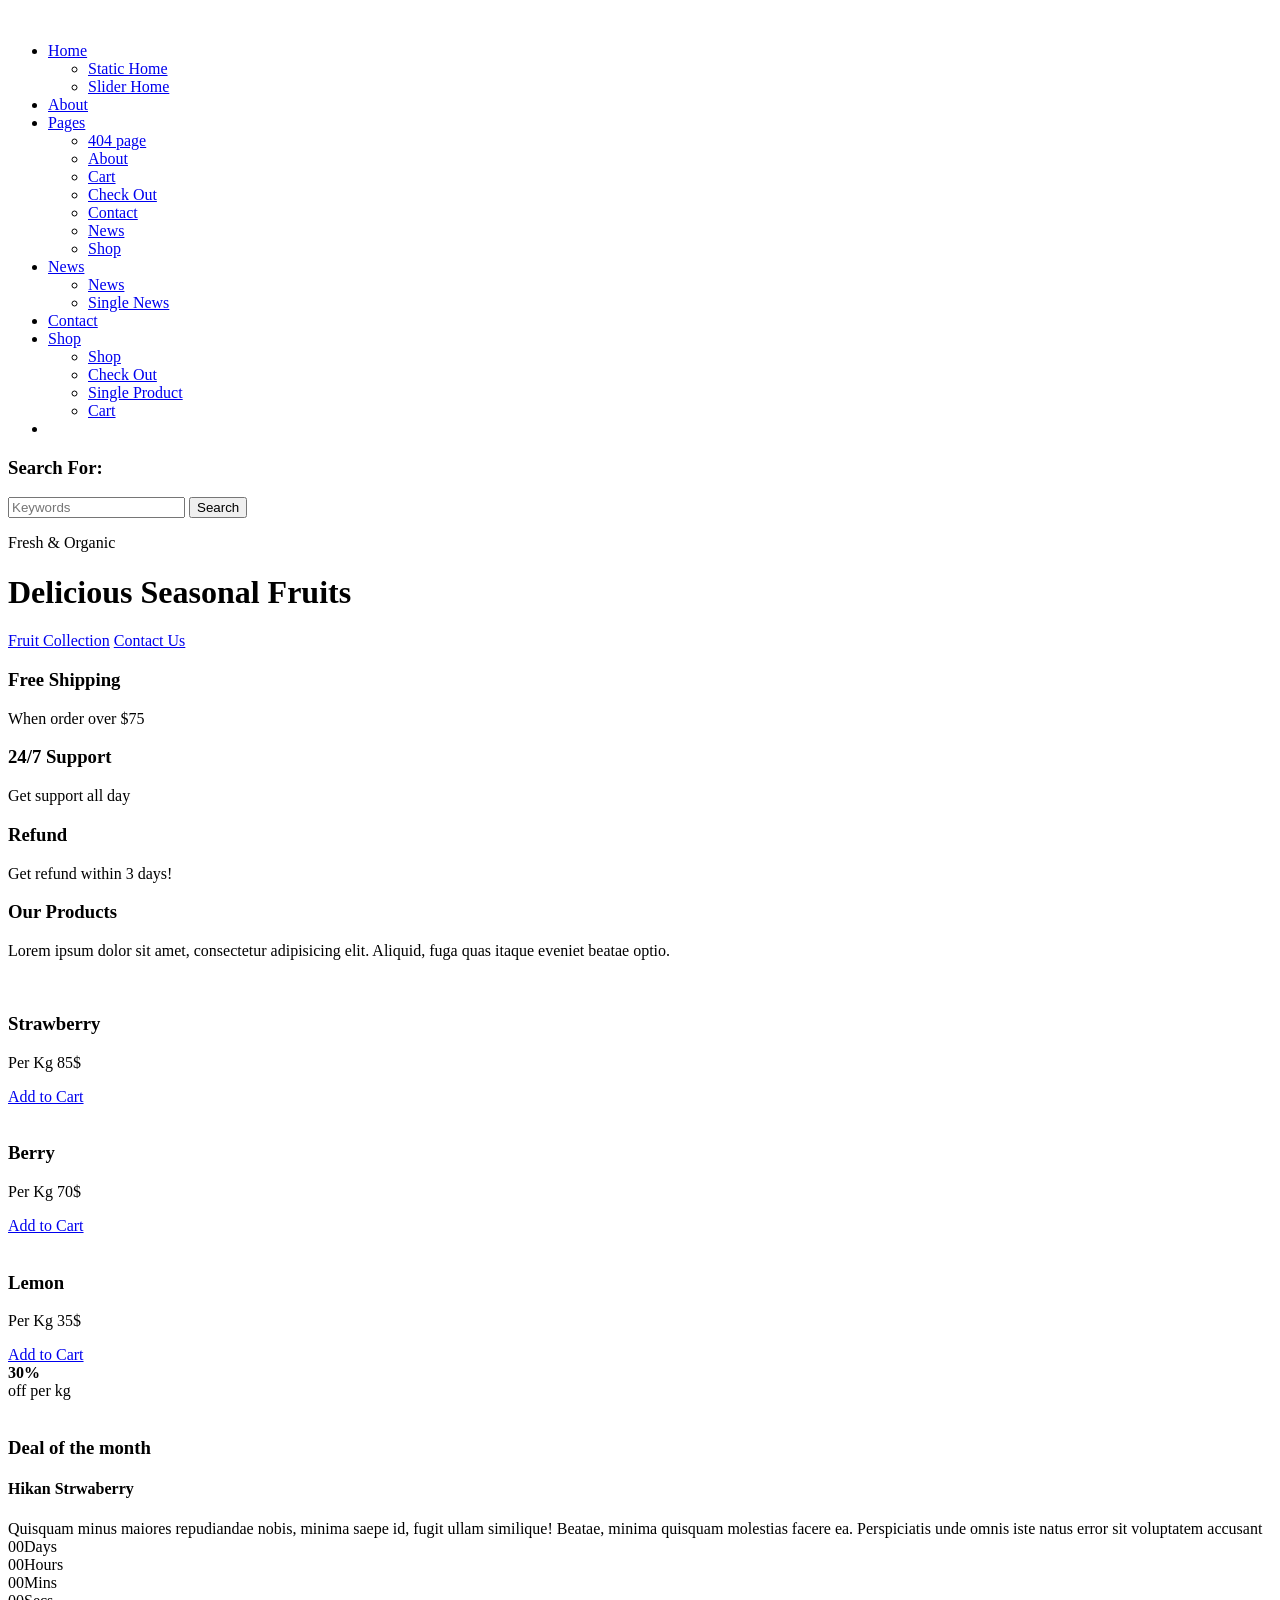
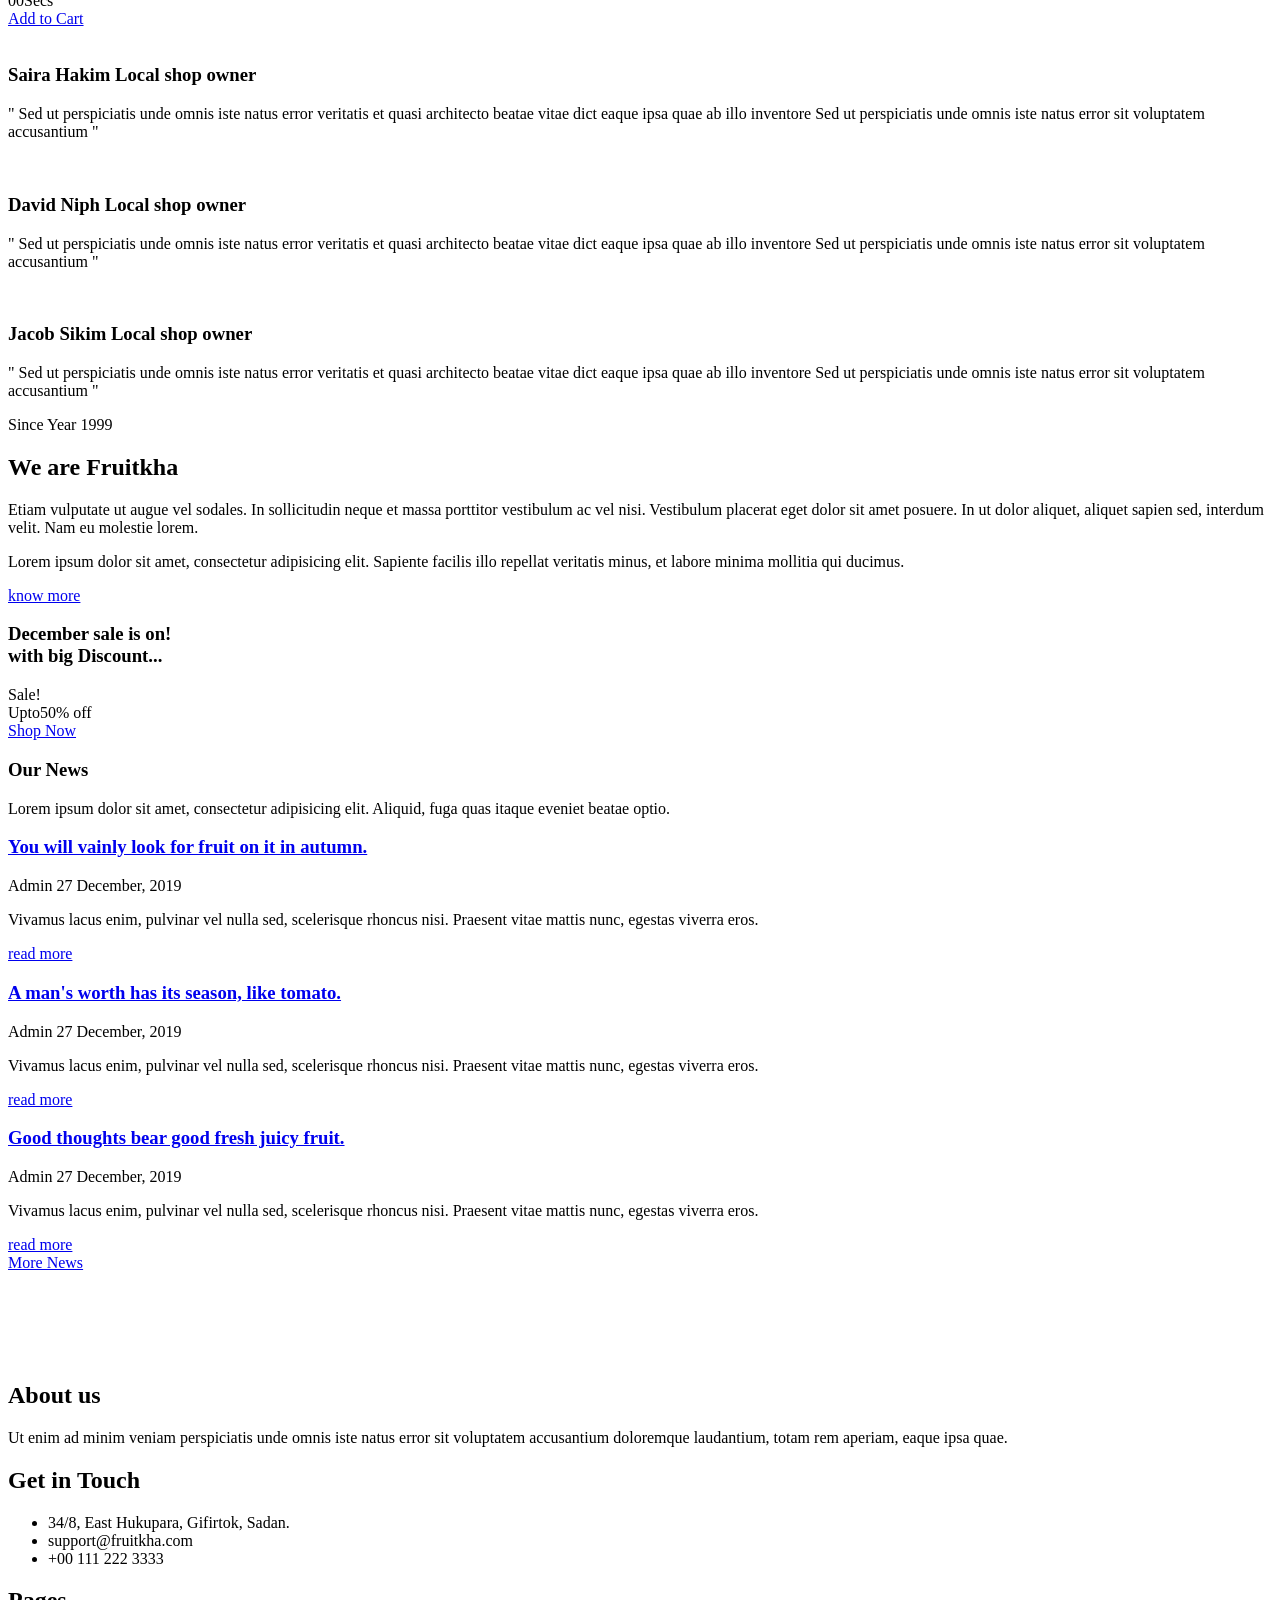
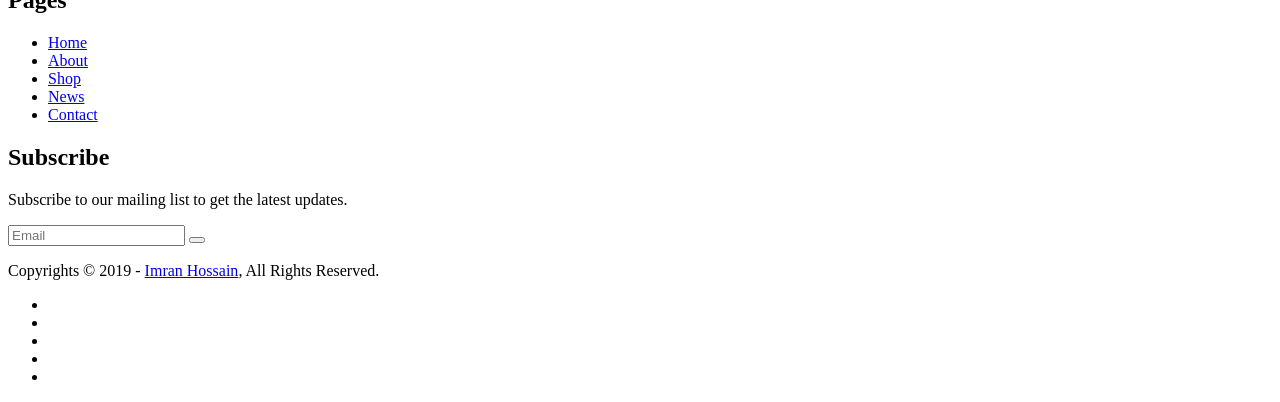
==== index.html @ 6fae867a "Add files via upload" ====
<!DOCTYPE html>
<html lang="en">
<head>
	<meta charset="UTF-8">
	<meta http-equiv="X-UA-Compatible" content="IE=edge">
	<meta name="viewport" content="width=device-width, initial-scale=1">
	<meta name="description" content="Responsive Bootstrap4 Shop Template, Created by Imran Hossain from https://imransdesign.com/">

	<!-- title -->
	<title>Fruitkha</title>

	<!-- favicon -->
	<link rel="shortcut icon" type="image/png" href="assets/img/favicon.png">
	<!-- google font -->
	<link href="https://fonts.googleapis.com/css?family=Open+Sans:300,400,700" rel="stylesheet">
	<link href="https://fonts.googleapis.com/css?family=Poppins:400,700&display=swap" rel="stylesheet">
	<!-- fontawesome -->
	<link rel="stylesheet" href="assets/css/all.min.css">
	<!-- bootstrap -->
	<link rel="stylesheet" href="assets/bootstrap/css/bootstrap.min.css">
	<!-- owl carousel -->
	<link rel="stylesheet" href="assets/css/owl.carousel.css">
	<!-- magnific popup -->
	<link rel="stylesheet" href="assets/css/magnific-popup.css">
	<!-- animate css -->
	<link rel="stylesheet" href="assets/css/animate.css">
	<!-- mean menu css -->
	<link rel="stylesheet" href="assets/css/meanmenu.min.css">
	<!-- main style -->
	<link rel="stylesheet" href="assets/css/main.css">
	<!-- responsive -->
	<link rel="stylesheet" href="assets/css/responsive.css">

</head>
<body>
	
	<!--PreLoader-->
    <div class="loader">
        <div class="loader-inner">
            <div class="circle"></div>
        </div>
    </div>
    <!--PreLoader Ends-->
	
	<!-- header -->
	<div class="top-header-area" id="sticker">
		<div class="container">
			<div class="row">
				<div class="col-lg-12 col-sm-12 text-center">
					<div class="main-menu-wrap">
						<!-- logo -->
						<div class="site-logo">
							<a href="index.html">
								<img src="assets/img/logo.png" alt="">
							</a>
						</div>
						<!-- logo -->

						<!-- menu start -->
						<nav class="main-menu">
							<ul>
								<li class="current-list-item"><a href="#">Home</a>
									<ul class="sub-menu">
										<li><a href="index.html">Static Home</a></li>
										<li><a href="index_2.html">Slider Home</a></li>
									</ul>
								</li>
								<li><a href="about.html">About</a></li>
								<li><a href="#">Pages</a>
									<ul class="sub-menu">
										<li><a href="404.html">404 page</a></li>
										<li><a href="about.html">About</a></li>
										<li><a href="cart.html">Cart</a></li>
										<li><a href="checkout.html">Check Out</a></li>
										<li><a href="contact.html">Contact</a></li>
										<li><a href="news.html">News</a></li>
										<li><a href="shop.html">Shop</a></li>
									</ul>
								</li>
								<li><a href="news.html">News</a>
									<ul class="sub-menu">
										<li><a href="news.html">News</a></li>
										<li><a href="single-news.html">Single News</a></li>
									</ul>
								</li>
								<li><a href="contact.html">Contact</a></li>
								<li><a href="shop.html">Shop</a>
									<ul class="sub-menu">
										<li><a href="shop.html">Shop</a></li>
										<li><a href="checkout.html">Check Out</a></li>
										<li><a href="single-product.html">Single Product</a></li>
										<li><a href="cart.html">Cart</a></li>
									</ul>
								</li>
								<li>
									<div class="header-icons">
										<a class="shopping-cart" href="cart.html"><i class="fas fa-shopping-cart"></i></a>
										<a class="mobile-hide search-bar-icon" href="#"><i class="fas fa-search"></i></a>
									</div>
								</li>
							</ul>
						</nav>
						<a class="mobile-show search-bar-icon" href="#"><i class="fas fa-search"></i></a>
						<div class="mobile-menu"></div>
						<!-- menu end -->
					</div>
				</div>
			</div>
		</div>
	</div>
	<!-- end header -->
	
	<!-- search area -->
	<div class="search-area">
		<div class="container">
			<div class="row">
				<div class="col-lg-12">
					<span class="close-btn"><i class="fas fa-window-close"></i></span>
					<div class="search-bar">
						<div class="search-bar-tablecell">
							<h3>Search For:</h3>
							<input type="text" placeholder="Keywords">
							<button type="submit">Search <i class="fas fa-search"></i></button>
						</div>
					</div>
				</div>
			</div>
		</div>
	</div>
	<!-- end search area -->

	<!-- hero area -->
	<div class="hero-area hero-bg">
		<div class="container">
			<div class="row">
				<div class="col-lg-9 offset-lg-2 text-center">
					<div class="hero-text">
						<div class="hero-text-tablecell">
							<p class="subtitle">Fresh & Organic</p>
							<h1>Delicious Seasonal Fruits</h1>
							<div class="hero-btns">
								<a href="shop.html" class="boxed-btn">Fruit Collection</a>
								<a href="contact.html" class="bordered-btn">Contact Us</a>
							</div>
						</div>
					</div>
				</div>
			</div>
		</div>
	</div>
	<!-- end hero area -->

	<!-- features list section -->
	<div class="list-section pt-80 pb-80">
		<div class="container">

			<div class="row">
				<div class="col-lg-4 col-md-6 mb-4 mb-lg-0">
					<div class="list-box d-flex align-items-center">
						<div class="list-icon">
							<i class="fas fa-shipping-fast"></i>
						</div>
						<div class="content">
							<h3>Free Shipping</h3>
							<p>When order over $75</p>
						</div>
					</div>
				</div>
				<div class="col-lg-4 col-md-6 mb-4 mb-lg-0">
					<div class="list-box d-flex align-items-center">
						<div class="list-icon">
							<i class="fas fa-phone-volume"></i>
						</div>
						<div class="content">
							<h3>24/7 Support</h3>
							<p>Get support all day</p>
						</div>
					</div>
				</div>
				<div class="col-lg-4 col-md-6">
					<div class="list-box d-flex justify-content-start align-items-center">
						<div class="list-icon">
							<i class="fas fa-sync"></i>
						</div>
						<div class="content">
							<h3>Refund</h3>
							<p>Get refund within 3 days!</p>
						</div>
					</div>
				</div>
			</div>

		</div>
	</div>
	<!-- end features list section -->

	<!-- product section -->
	<div class="product-section mt-150 mb-150">
		<div class="container">
			<div class="row">
				<div class="col-lg-8 offset-lg-2 text-center">
					<div class="section-title">	
						<h3><span class="orange-text">Our</span> Products</h3>
						<p>Lorem ipsum dolor sit amet, consectetur adipisicing elit. Aliquid, fuga quas itaque eveniet beatae optio.</p>
					</div>
				</div>
			</div>

			<div class="row">
				<div class="col-lg-4 col-md-6 text-center">
					<div class="single-product-item">
						<div class="product-image">
							<a href="single-product.html"><img src="assets/img/products/product-img-1.jpg" alt=""></a>
						</div>
						<h3>Strawberry</h3>
						<p class="product-price"><span>Per Kg</span> 85$ </p>
						<a href="cart.html" class="cart-btn"><i class="fas fa-shopping-cart"></i> Add to Cart</a>
					</div>
				</div>
				<div class="col-lg-4 col-md-6 text-center">
					<div class="single-product-item">
						<div class="product-image">
							<a href="single-product.html"><img src="assets/img/products/product-img-2.jpg" alt=""></a>
						</div>
						<h3>Berry</h3>
						<p class="product-price"><span>Per Kg</span> 70$ </p>
						<a href="cart.html" class="cart-btn"><i class="fas fa-shopping-cart"></i> Add to Cart</a>
					</div>
				</div>
				<div class="col-lg-4 col-md-6 offset-md-3 offset-lg-0 text-center">
					<div class="single-product-item">
						<div class="product-image">
							<a href="single-product.html"><img src="assets/img/products/product-img-3.jpg" alt=""></a>
						</div>
						<h3>Lemon</h3>
						<p class="product-price"><span>Per Kg</span> 35$ </p>
						<a href="cart.html" class="cart-btn"><i class="fas fa-shopping-cart"></i> Add to Cart</a>
					</div>
				</div>
			</div>
		</div>
	</div>
	<!-- end product section -->

	<!-- cart banner section -->
	<section class="cart-banner pt-100 pb-100">
    	<div class="container">
        	<div class="row clearfix">
            	<!--Image Column-->
            	<div class="image-column col-lg-6">
                	<div class="image">
                    	<div class="price-box">
                        	<div class="inner-price">
                                <span class="price">
                                    <strong>30%</strong> <br> off per kg
                                </span>
                            </div>
                        </div>
                    	<img src="assets/img/a.jpg" alt="">
                    </div>
                </div>
                <!--Content Column-->
                <div class="content-column col-lg-6">
					<h3><span class="orange-text">Deal</span> of the month</h3>
                    <h4>Hikan Strwaberry</h4>
                    <div class="text">Quisquam minus maiores repudiandae nobis, minima saepe id, fugit ullam similique! Beatae, minima quisquam molestias facere ea. Perspiciatis unde omnis iste natus error sit voluptatem accusant</div>
                    <!--Countdown Timer-->
                    <div class="time-counter"><div class="time-countdown clearfix" data-countdown="2020/2/01"><div class="counter-column"><div class="inner"><span class="count">00</span>Days</div></div> <div class="counter-column"><div class="inner"><span class="count">00</span>Hours</div></div>  <div class="counter-column"><div class="inner"><span class="count">00</span>Mins</div></div>  <div class="counter-column"><div class="inner"><span class="count">00</span>Secs</div></div></div></div>
                	<a href="cart.html" class="cart-btn mt-3"><i class="fas fa-shopping-cart"></i> Add to Cart</a>
                </div>
            </div>
        </div>
    </section>
    <!-- end cart banner section -->

	<!-- testimonail-section -->
	<div class="testimonail-section mt-150 mb-150">
		<div class="container">
			<div class="row">
				<div class="col-lg-10 offset-lg-1 text-center">
					<div class="testimonial-sliders">
						<div class="single-testimonial-slider">
							<div class="client-avater">
								<img src="assets/img/avaters/avatar1.png" alt="">
							</div>
							<div class="client-meta">
								<h3>Saira Hakim <span>Local shop owner</span></h3>
								<p class="testimonial-body">
									" Sed ut perspiciatis unde omnis iste natus error veritatis et  quasi architecto beatae vitae dict eaque ipsa quae ab illo inventore Sed ut perspiciatis unde omnis iste natus error sit voluptatem accusantium "
								</p>
								<div class="last-icon">
									<i class="fas fa-quote-right"></i>
								</div>
							</div>
						</div>
						<div class="single-testimonial-slider">
							<div class="client-avater">
								<img src="assets/img/avaters/avatar2.png" alt="">
							</div>
							<div class="client-meta">
								<h3>David Niph <span>Local shop owner</span></h3>
								<p class="testimonial-body">
									" Sed ut perspiciatis unde omnis iste natus error veritatis et  quasi architecto beatae vitae dict eaque ipsa quae ab illo inventore Sed ut perspiciatis unde omnis iste natus error sit voluptatem accusantium "
								</p>
								<div class="last-icon">
									<i class="fas fa-quote-right"></i>
								</div>
							</div>
						</div>
						<div class="single-testimonial-slider">
							<div class="client-avater">
								<img src="assets/img/avaters/avatar3.png" alt="">
							</div>
							<div class="client-meta">
								<h3>Jacob Sikim <span>Local shop owner</span></h3>
								<p class="testimonial-body">
									" Sed ut perspiciatis unde omnis iste natus error veritatis et  quasi architecto beatae vitae dict eaque ipsa quae ab illo inventore Sed ut perspiciatis unde omnis iste natus error sit voluptatem accusantium "
								</p>
								<div class="last-icon">
									<i class="fas fa-quote-right"></i>
								</div>
							</div>
						</div>
					</div>
				</div>
			</div>
		</div>
	</div>
	<!-- end testimonail-section -->
	
	<!-- advertisement section -->
	<div class="abt-section mb-150">
		<div class="container">
			<div class="row">
				<div class="col-lg-6 col-md-12">
					<div class="abt-bg">
						<a href="https://www.youtube.com/watch?v=DBLlFWYcIGQ" class="video-play-btn popup-youtube"><i class="fas fa-play"></i></a>
					</div>
				</div>
				<div class="col-lg-6 col-md-12">
					<div class="abt-text">
						<p class="top-sub">Since Year 1999</p>
						<h2>We are <span class="orange-text">Fruitkha</span></h2>
						<p>Etiam vulputate ut augue vel sodales. In sollicitudin neque et massa porttitor vestibulum ac vel nisi. Vestibulum placerat eget dolor sit amet posuere. In ut dolor aliquet, aliquet sapien sed, interdum velit. Nam eu molestie lorem.</p>
						<p>Lorem ipsum dolor sit amet, consectetur adipisicing elit. Sapiente facilis illo repellat veritatis minus, et labore minima mollitia qui ducimus.</p>
						<a href="about.html" class="boxed-btn mt-4">know more</a>
					</div>
				</div>
			</div>
		</div>
	</div>
	<!-- end advertisement section -->
	
	<!-- shop banner -->
	<section class="shop-banner">
    	<div class="container">
        	<h3>December sale is on! <br> with big <span class="orange-text">Discount...</span></h3>
            <div class="sale-percent"><span>Sale! <br> Upto</span>50% <span>off</span></div>
            <a href="shop.html" class="cart-btn btn-lg">Shop Now</a>
        </div>
    </section>
	<!-- end shop banner -->

	<!-- latest news -->
	<div class="latest-news pt-150 pb-150">
		<div class="container">

			<div class="row">
				<div class="col-lg-8 offset-lg-2 text-center">
					<div class="section-title">	
						<h3><span class="orange-text">Our</span> News</h3>
						<p>Lorem ipsum dolor sit amet, consectetur adipisicing elit. Aliquid, fuga quas itaque eveniet beatae optio.</p>
					</div>
				</div>
			</div>

			<div class="row">
				<div class="col-lg-4 col-md-6">
					<div class="single-latest-news">
						<a href="single-news.html"><div class="latest-news-bg news-bg-1"></div></a>
						<div class="news-text-box">
							<h3><a href="single-news.html">You will vainly look for fruit on it in autumn.</a></h3>
							<p class="blog-meta">
								<span class="author"><i class="fas fa-user"></i> Admin</span>
								<span class="date"><i class="fas fa-calendar"></i> 27 December, 2019</span>
							</p>
							<p class="excerpt">Vivamus lacus enim, pulvinar vel nulla sed, scelerisque rhoncus nisi. Praesent vitae mattis nunc, egestas viverra eros.</p>
							<a href="single-news.html" class="read-more-btn">read more <i class="fas fa-angle-right"></i></a>
						</div>
					</div>
				</div>
				<div class="col-lg-4 col-md-6">
					<div class="single-latest-news">
						<a href="single-news.html"><div class="latest-news-bg news-bg-2"></div></a>
						<div class="news-text-box">
							<h3><a href="single-news.html">A man's worth has its season, like tomato.</a></h3>
							<p class="blog-meta">
								<span class="author"><i class="fas fa-user"></i> Admin</span>
								<span class="date"><i class="fas fa-calendar"></i> 27 December, 2019</span>
							</p>
							<p class="excerpt">Vivamus lacus enim, pulvinar vel nulla sed, scelerisque rhoncus nisi. Praesent vitae mattis nunc, egestas viverra eros.</p>
							<a href="single-news.html" class="read-more-btn">read more <i class="fas fa-angle-right"></i></a>
						</div>
					</div>
				</div>
				<div class="col-lg-4 col-md-6 offset-md-3 offset-lg-0">
					<div class="single-latest-news">
						<a href="single-news.html"><div class="latest-news-bg news-bg-3"></div></a>
						<div class="news-text-box">
							<h3><a href="single-news.html">Good thoughts bear good fresh juicy fruit.</a></h3>
							<p class="blog-meta">
								<span class="author"><i class="fas fa-user"></i> Admin</span>
								<span class="date"><i class="fas fa-calendar"></i> 27 December, 2019</span>
							</p>
							<p class="excerpt">Vivamus lacus enim, pulvinar vel nulla sed, scelerisque rhoncus nisi. Praesent vitae mattis nunc, egestas viverra eros.</p>
							<a href="single-news.html" class="read-more-btn">read more <i class="fas fa-angle-right"></i></a>
						</div>
					</div>
				</div>
			</div>
			<div class="row">
				<div class="col-lg-12 text-center">
					<a href="news.html" class="boxed-btn">More News</a>
				</div>
			</div>
		</div>
	</div>
	<!-- end latest news -->

	<!-- logo carousel -->
	<div class="logo-carousel-section">
		<div class="container">
			<div class="row">
				<div class="col-lg-12">
					<div class="logo-carousel-inner">
						<div class="single-logo-item">
							<img src="assets/img/company-logos/1.png" alt="">
						</div>
						<div class="single-logo-item">
							<img src="assets/img/company-logos/2.png" alt="">
						</div>
						<div class="single-logo-item">
							<img src="assets/img/company-logos/3.png" alt="">
						</div>
						<div class="single-logo-item">
							<img src="assets/img/company-logos/4.png" alt="">
						</div>
						<div class="single-logo-item">
							<img src="assets/img/company-logos/5.png" alt="">
						</div>
					</div>
				</div>
			</div>
		</div>
	</div>
	<!-- end logo carousel -->

	<!-- footer -->
	<div class="footer-area">
		<div class="container">
			<div class="row">
				<div class="col-lg-3 col-md-6">
					<div class="footer-box about-widget">
						<h2 class="widget-title">About us</h2>
						<p>Ut enim ad minim veniam perspiciatis unde omnis iste natus error sit voluptatem accusantium doloremque laudantium, totam rem aperiam, eaque ipsa quae.</p>
					</div>
				</div>
				<div class="col-lg-3 col-md-6">
					<div class="footer-box get-in-touch">
						<h2 class="widget-title">Get in Touch</h2>
						<ul>
							<li>34/8, East Hukupara, Gifirtok, Sadan.</li>
							<li>support@fruitkha.com</li>
							<li>+00 111 222 3333</li>
						</ul>
					</div>
				</div>
				<div class="col-lg-3 col-md-6">
					<div class="footer-box pages">
						<h2 class="widget-title">Pages</h2>
						<ul>
							<li><a href="index.html">Home</a></li>
							<li><a href="about.html">About</a></li>
							<li><a href="services.html">Shop</a></li>
							<li><a href="news.html">News</a></li>
							<li><a href="contact.html">Contact</a></li>
						</ul>
					</div>
				</div>
				<div class="col-lg-3 col-md-6">
					<div class="footer-box subscribe">
						<h2 class="widget-title">Subscribe</h2>
						<p>Subscribe to our mailing list to get the latest updates.</p>
						<form action="index.html">
							<input type="email" placeholder="Email">
							<button type="submit"><i class="fas fa-paper-plane"></i></button>
						</form>
					</div>
				</div>
			</div>
		</div>
	</div>
	<!-- end footer -->
	
	<!-- copyright -->
	<div class="copyright">
		<div class="container">
			<div class="row">
				<div class="col-lg-6 col-md-12">
					<p>Copyrights &copy; 2019 - <a href="https://imransdesign.com/">Imran Hossain</a>,  All Rights Reserved.</p>
				</div>
				<div class="col-lg-6 text-right col-md-12">
					<div class="social-icons">
						<ul>
							<li><a href="#" target="_blank"><i class="fab fa-facebook-f"></i></a></li>
							<li><a href="#" target="_blank"><i class="fab fa-twitter"></i></a></li>
							<li><a href="#" target="_blank"><i class="fab fa-instagram"></i></a></li>
							<li><a href="#" target="_blank"><i class="fab fa-linkedin"></i></a></li>
							<li><a href="#" target="_blank"><i class="fab fa-dribbble"></i></a></li>
						</ul>
					</div>
				</div>
			</div>
		</div>
	</div>
	<!-- end copyright -->
	
	<!-- jquery -->
	<script src="assets/js/jquery-1.11.3.min.js"></script>
	<!-- bootstrap -->
	<script src="assets/bootstrap/js/bootstrap.min.js"></script>
	<!-- count down -->
	<script src="assets/js/jquery.countdown.js"></script>
	<!-- isotope -->
	<script src="assets/js/jquery.isotope-3.0.6.min.js"></script>
	<!-- waypoints -->
	<script src="assets/js/waypoints.js"></script>
	<!-- owl carousel -->
	<script src="assets/js/owl.carousel.min.js"></script>
	<!-- magnific popup -->
	<script src="assets/js/jquery.magnific-popup.min.js"></script>
	<!-- mean menu -->
	<script src="assets/js/jquery.meanmenu.min.js"></script>
	<!-- sticker js -->
	<script src="assets/js/sticker.js"></script>
	<!-- main js -->
	<script src="assets/js/main.js"></script>

</body>
</html>
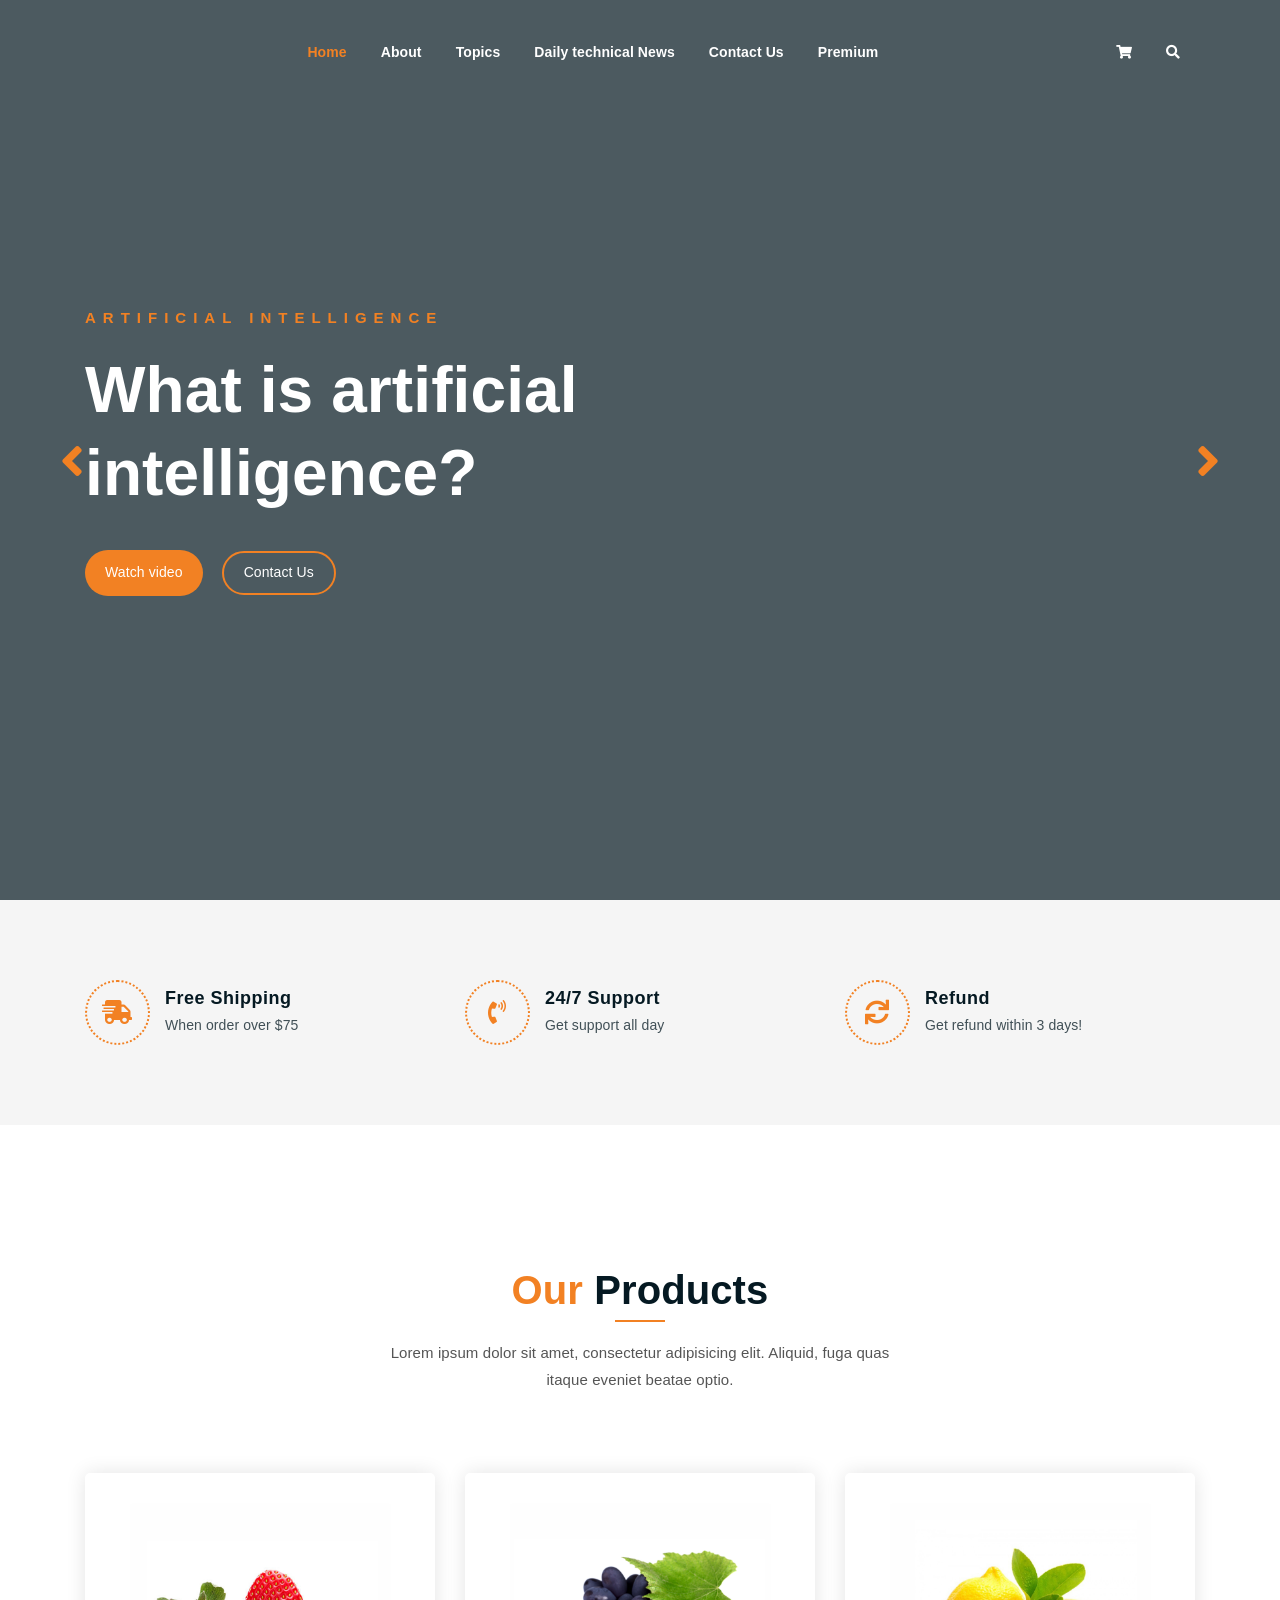
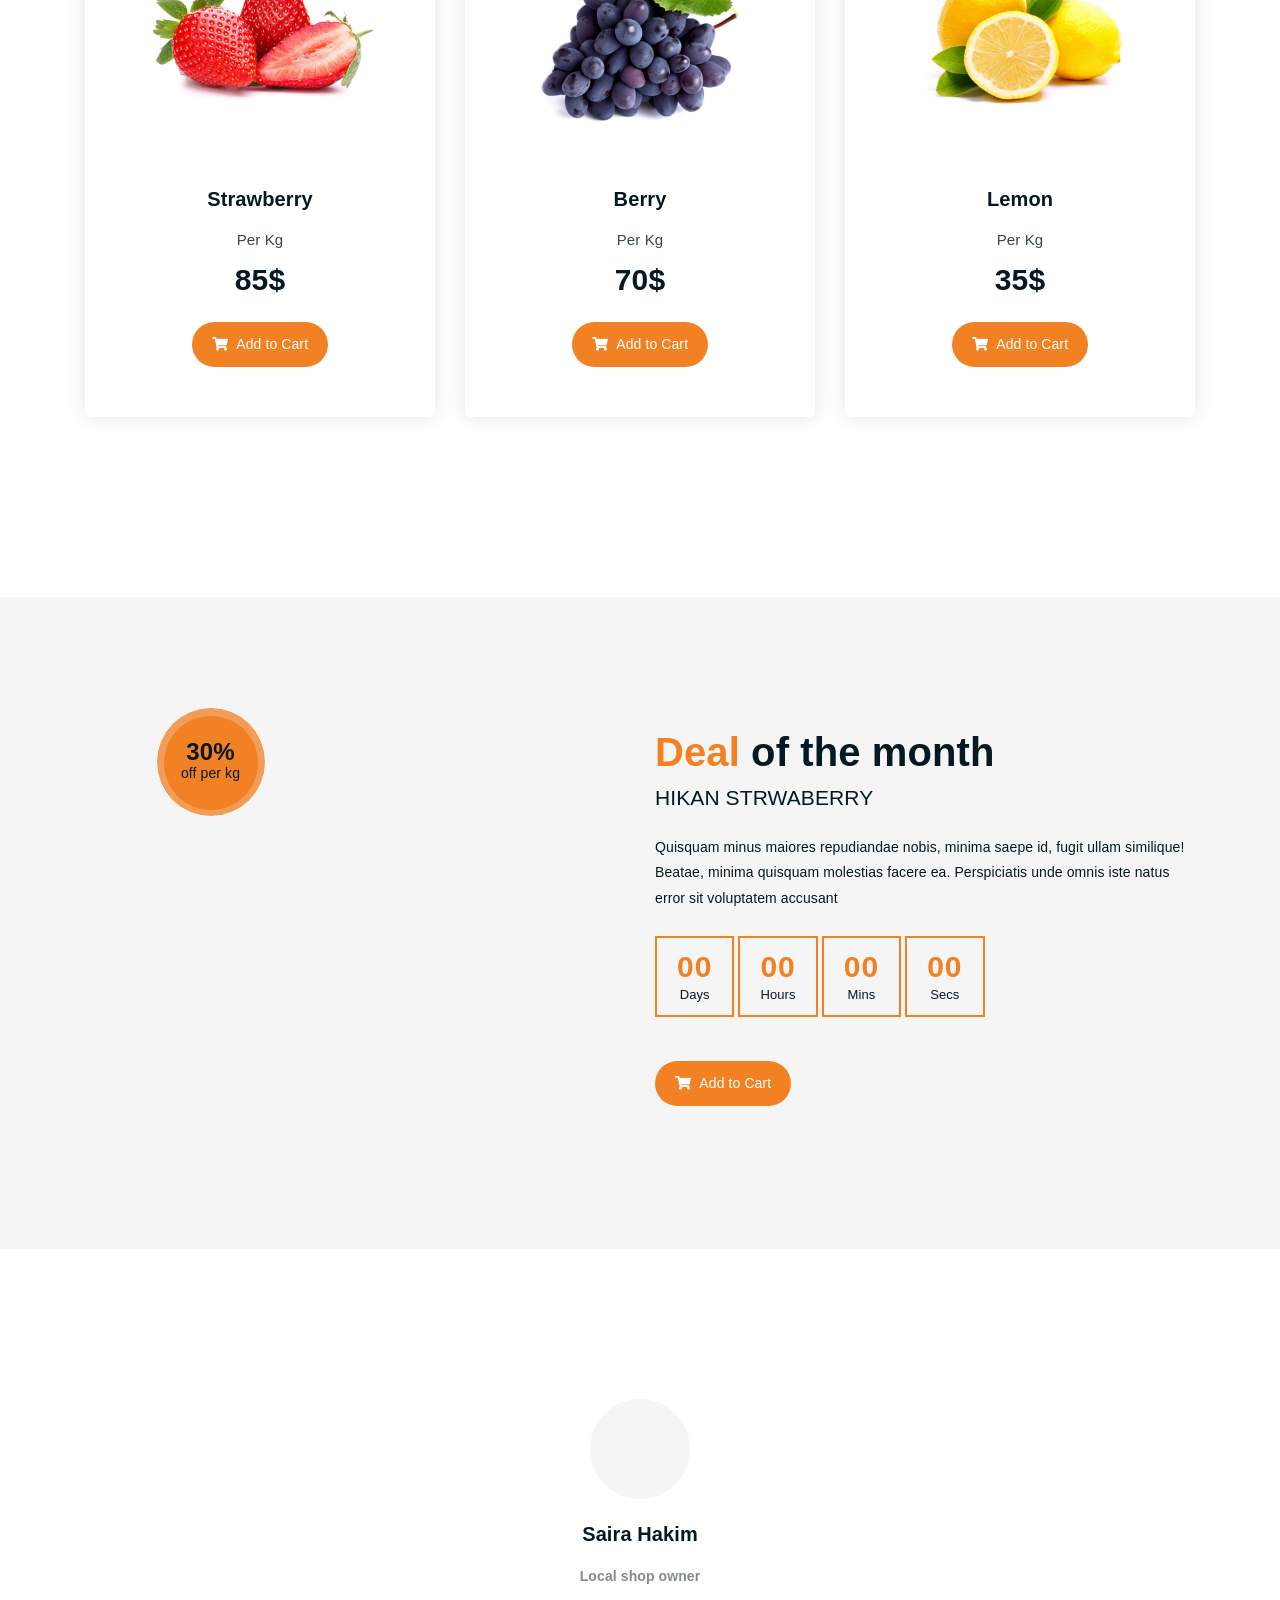
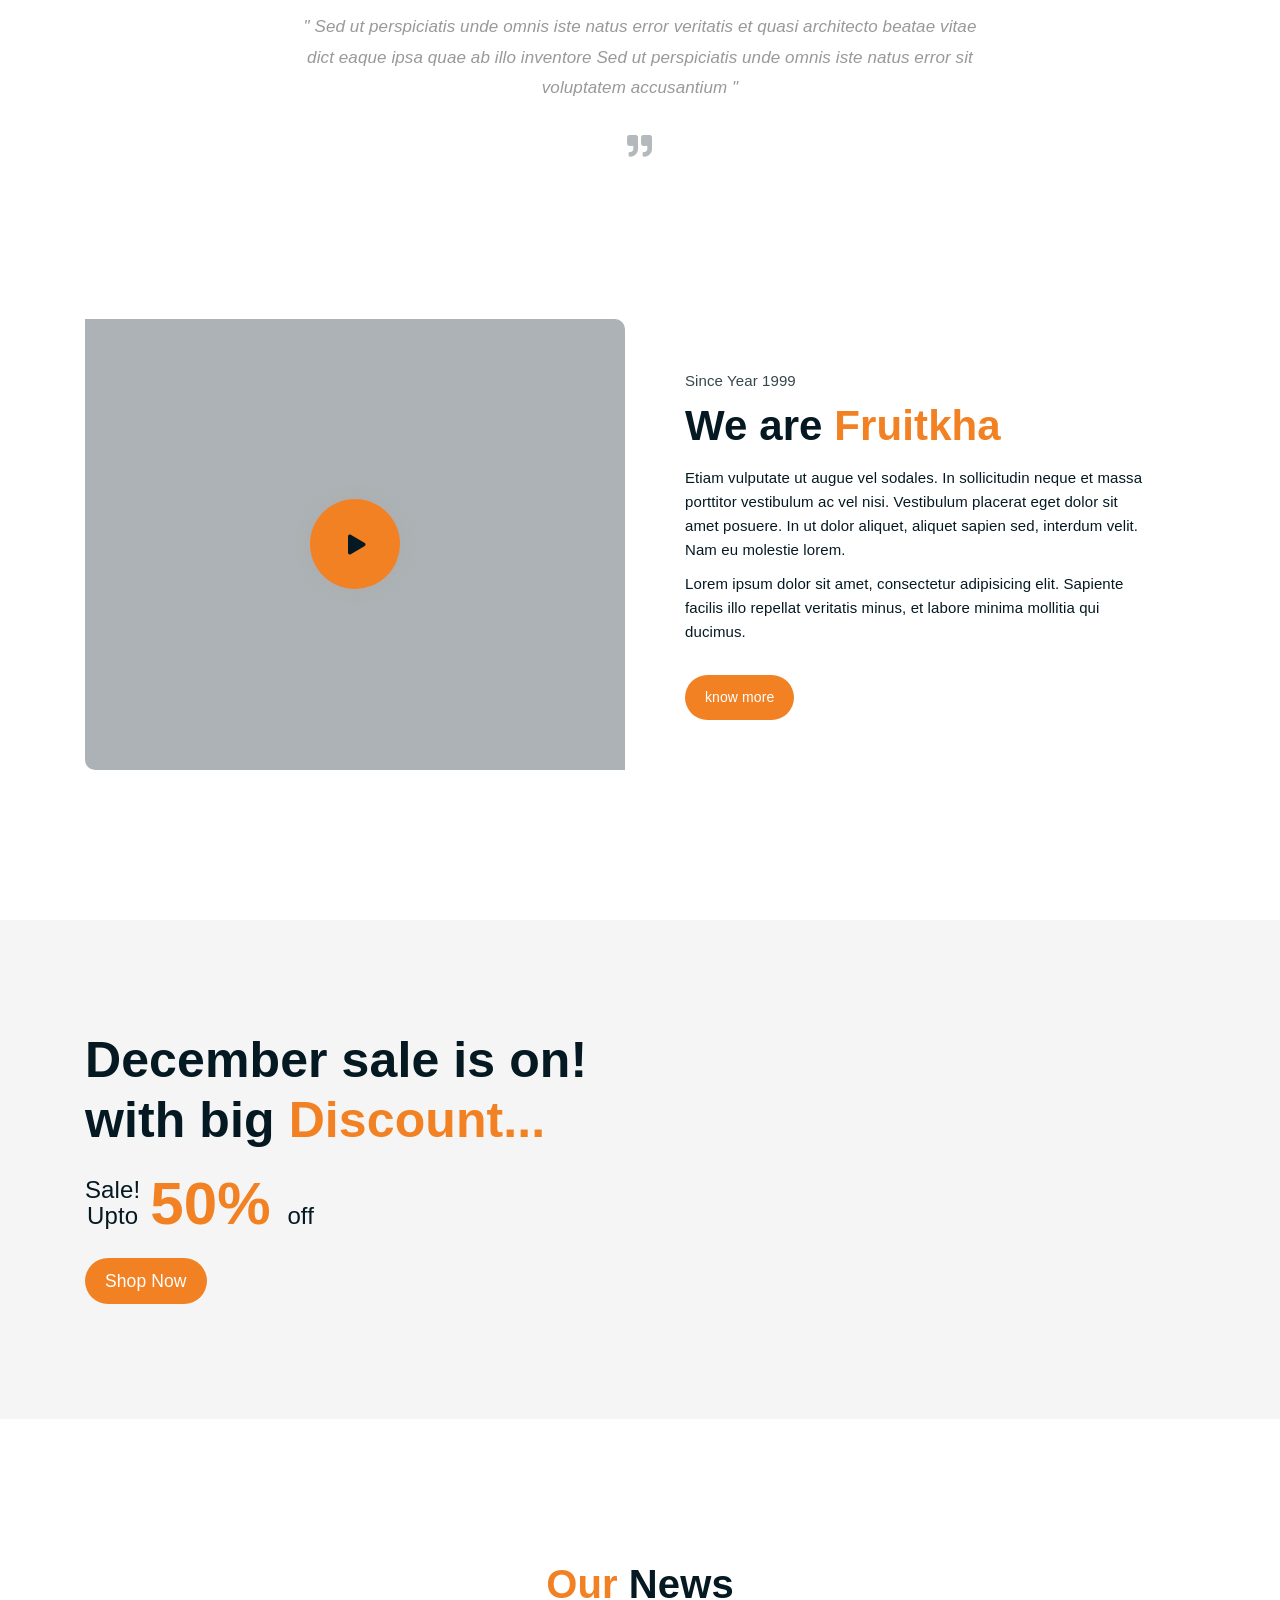
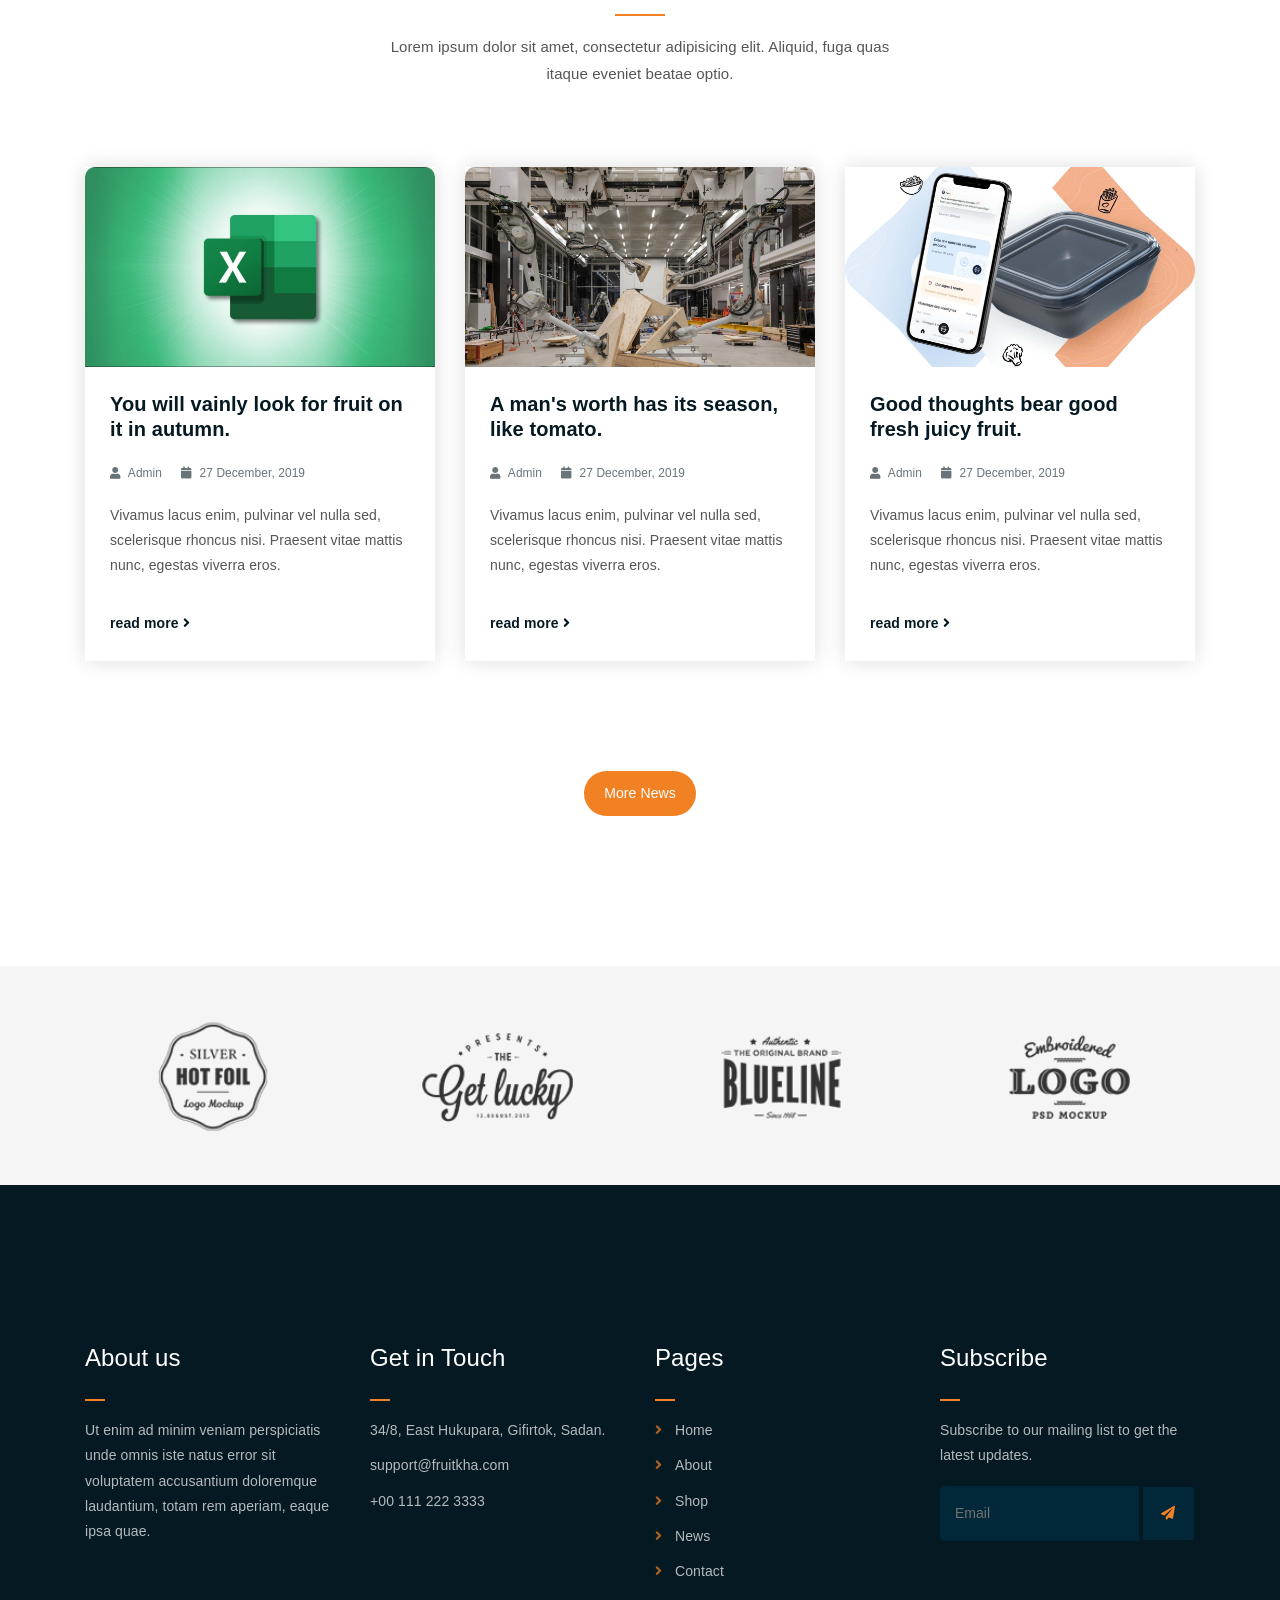
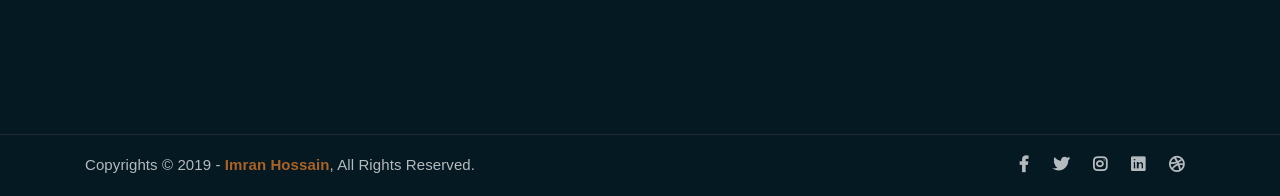
==== commit 3d628520: "Rename index_2.html to index.html" ====
--- a/index.html
+++ b/index.html
@@ -7,7 +7,7 @@
 	<meta name="description" content="Responsive Bootstrap4 Shop Template, Created by Imran Hossain from https://imransdesign.com/">
 
 	<!-- title -->
-	<title>Fruitkha</title>
+	<title>Open Source Library</title>
 
 	<!-- favicon -->
 	<link rel="shortcut icon" type="image/png" href="assets/img/favicon.png">
@@ -59,32 +59,27 @@
 						<!-- menu start -->
 						<nav class="main-menu">
 							<ul>
-								<li class="current-list-item"><a href="#">Home</a>
+								<li class="current-list-item"><a href="indext.html">Home</a></li>
+								<li><a href="about.html">About</a></li>
+								<li><a href="#">Topics</a>
 									<ul class="sub-menu">
-										<li><a href="index.html">Static Home</a></li>
-										<li><a href="index_2.html">Slider Home</a></li>
+										<li><a href="artificialintelligence.html">Artificial Intelligence</a></li>
+										<li><a href="machinelearning.html">Machine Learning</a></li>
+										<li><a href="datasceince.html">Data science</a></li>
+										<li><a href="deeplearning.html">Deep Learning</a></li>
+										<li><a href="python.html">Python</a></li>
+										<li><a href="java.html">JAVA</a></li>
+										<li><a href="c.html">C and C++</a></li>
 									</ul>
 								</li>
-								<li><a href="about.html">About</a></li>
-								<li><a href="#">Pages</a>
-									<ul class="sub-menu">
-										<li><a href="404.html">404 page</a></li>
-										<li><a href="about.html">About</a></li>
-										<li><a href="cart.html">Cart</a></li>
-										<li><a href="checkout.html">Check Out</a></li>
-										<li><a href="contact.html">Contact</a></li>
-										<li><a href="news.html">News</a></li>
-										<li><a href="shop.html">Shop</a></li>
-									</ul>
-								</li>
-								<li><a href="news.html">News</a>
+								<li><a href="news.html">Daily technical News</a>
 									<ul class="sub-menu">
 										<li><a href="news.html">News</a></li>
 										<li><a href="single-news.html">Single News</a></li>
 									</ul>
 								</li>
-								<li><a href="contact.html">Contact</a></li>
-								<li><a href="shop.html">Shop</a>
+								<li><a href="contact.html">Contact Us</a></li>
+								<li><a href="shop.html">Premium</a>
 									<ul class="sub-menu">
 										<li><a href="shop.html">Shop</a></li>
 										<li><a href="checkout.html">Check Out</a></li>
@@ -129,26 +124,67 @@
 	</div>
 	<!-- end search area -->
 
-	<!-- hero area -->
-	<div class="hero-area hero-bg">
-		<div class="container">
-			<div class="row">
-				<div class="col-lg-9 offset-lg-2 text-center">
-					<div class="hero-text">
-						<div class="hero-text-tablecell">
-							<p class="subtitle">Fresh & Organic</p>
-							<h1>Delicious Seasonal Fruits</h1>
-							<div class="hero-btns">
-								<a href="shop.html" class="boxed-btn">Fruit Collection</a>
-								<a href="contact.html" class="bordered-btn">Contact Us</a>
-							</div>
-						</div>
-					</div>
-				</div>
-			</div>
-		</div>
-	</div>
-	<!-- end hero area -->
+	<!-- home page slider -->
+	<div class="homepage-slider">
+		<!-- single home slider -->
+		<div class="single-homepage-slider homepage-bg-1">
+			<div class="container">
+				<div class="row">
+					<div class="col-md-12 col-lg-7 offset-lg-1 offset-xl-0">
+						<div class="hero-text">
+							<div class="hero-text-tablecell">
+								<p class="subtitle">Artificial Intelligence</p>
+								<h1>What is artificial intelligence?</h1>
+								<div class="hero-btns">
+									<a href="https://www.youtube.com/watch?v=oV74Najm6Nc" class="boxed-btn" target="_blank">Watch video</a>
+									<a href="contact.html" class="bordered-btn">Contact Us</a>
+								</div>
+							</div>
+						</div>
+					</div>
+				</div>
+			</div>
+		</div>
+		<!-- single home slider -->
+		<div class="single-homepage-slider homepage-bg-2">
+			<div class="container">
+				<div class="row">
+					<div class="col-lg-10 offset-lg-1 text-center">
+						<div class="hero-text">
+							<div class="hero-text-tablecell">
+								<p class="subtitle">Machine Learning</p>
+								<h1>Uses of Machine Learning</h1>
+								<div class="hero-btns">
+									<a href="https://www.youtube.com/watch?v=HKcO3-6TYr0" target=" _blank" class="boxed-btn">Watch video</a>
+									<a href="contact.html" class="bordered-btn">Contact Us</a>
+								</div>
+							</div>
+						</div>
+					</div>
+				</div>
+			</div>
+		</div>
+		<!-- single home slider -->
+		<div class="single-homepage-slider homepage-bg-3">
+			<div class="container">
+				<div class="row">
+					<div class="col-lg-10 offset-lg-1 text-right">
+						<div class="hero-text">
+							<div class="hero-text-tablecell">
+								<p class="subtitle">Python</p>
+								<h1>Python in 10 mins</h1>
+								<div class="hero-btns">
+									<a href="https://www.youtube.com/watch?v=eP5obr3V6dI" target="_blank" class="boxed-btn">Watch video</a>
+									<a href="contact.html" class="bordered-btn">Contact Us</a>
+								</div>
+							</div>
+						</div>
+					</div>
+				</div>
+			</div>
+		</div>
+	</div>
+	<!-- end home page slider -->
 
 	<!-- features list section -->
 	<div class="list-section pt-80 pb-80">
@@ -547,4 +583,4 @@
 	<script src="assets/js/main.js"></script>
 
 </body>
-</html>+</html>
--- a/assets/css/all.min.css
+++ b/assets/css/all.min.css
@@ -0,0 +1 @@
+.fa,.fab,.fal,.far,.fas{-moz-osx-font-smoothing:grayscale;-webkit-font-smoothing:antialiased;display:inline-block;font-style:normal;font-variant:normal;text-rendering:auto;line-height:1}.fa-lg{font-size:1.33333em;line-height:.75em;vertical-align:-.0667em}.fa-xs{font-size:.75em}.fa-sm{font-size:.875em}.fa-1x{font-size:1em}.fa-2x{font-size:2em}.fa-3x{font-size:3em}.fa-4x{font-size:4em}.fa-5x{font-size:5em}.fa-6x{font-size:6em}.fa-7x{font-size:7em}.fa-8x{font-size:8em}.fa-9x{font-size:9em}.fa-10x{font-size:10em}.fa-fw{text-align:center;width:1.25em}.fa-ul{list-style-type:none;margin-left:2.5em;padding-left:0}.fa-ul>li{position:relative}.fa-li{left:-2em;position:absolute;text-align:center;width:2em;line-height:inherit}.fa-border{border:.08em solid #eee;border-radius:.1em;padding:.2em .25em .15em}.fa-pull-left{float:left}.fa-pull-right{float:right}.fa.fa-pull-left,.fab.fa-pull-left,.fal.fa-pull-left,.far.fa-pull-left,.fas.fa-pull-left{margin-right:.3em}.fa.fa-pull-right,.fab.fa-pull-right,.fal.fa-pull-right,.far.fa-pull-right,.fas.fa-pull-right{margin-left:.3em}.fa-spin{animation:fa-spin 2s infinite linear}.fa-pulse{animation:fa-spin 1s infinite steps(8)}@keyframes fa-spin{0%{transform:rotate(0deg)}to{transform:rotate(1turn)}}.fa-rotate-90{-ms-filter:"progid:DXImageTransform.Microsoft.BasicImage(rotation=1)";transform:rotate(90deg)}.fa-rotate-180{-ms-filter:"progid:DXImageTransform.Microsoft.BasicImage(rotation=2)";transform:rotate(180deg)}.fa-rotate-270{-ms-filter:"progid:DXImageTransform.Microsoft.BasicImage(rotation=3)";transform:rotate(270deg)}.fa-flip-horizontal{-ms-filter:"progid:DXImageTransform.Microsoft.BasicImage(rotation=0, mirror=1)";transform:scaleX(-1)}.fa-flip-vertical{transform:scaleY(-1)}.fa-flip-horizontal.fa-flip-vertical,.fa-flip-vertical{-ms-filter:"progid:DXImageTransform.Microsoft.BasicImage(rotation=2, mirror=1)"}.fa-flip-horizontal.fa-flip-vertical{transform:scale(-1)}:root .fa-flip-horizontal,:root .fa-flip-vertical,:root .fa-rotate-90,:root .fa-rotate-180,:root .fa-rotate-270{filter:none}.fa-stack{display:inline-block;height:2em;line-height:2em;position:relative;vertical-align:middle;width:2.5em}.fa-stack-1x,.fa-stack-2x{left:0;position:absolute;text-align:center;width:100%}.fa-stack-1x{line-height:inherit}.fa-stack-2x{font-size:2em}.fa-inverse{color:#fff}.fa-500px:before{content:"\f26e"}.fa-accessible-icon:before{content:"\f368"}.fa-accusoft:before{content:"\f369"}.fa-acquisitions-incorporated:before{content:"\f6af"}.fa-ad:before{content:"\f641"}.fa-address-book:before{content:"\f2b9"}.fa-address-card:before{content:"\f2bb"}.fa-adjust:before{content:"\f042"}.fa-adn:before{content:"\f170"}.fa-adobe:before{content:"\f778"}.fa-adversal:before{content:"\f36a"}.fa-affiliatetheme:before{content:"\f36b"}.fa-air-freshener:before{content:"\f5d0"}.fa-algolia:before{content:"\f36c"}.fa-align-center:before{content:"\f037"}.fa-align-justify:before{content:"\f039"}.fa-align-left:before{content:"\f036"}.fa-align-right:before{content:"\f038"}.fa-alipay:before{content:"\f642"}.fa-allergies:before{content:"\f461"}.fa-amazon:before{content:"\f270"}.fa-amazon-pay:before{content:"\f42c"}.fa-ambulance:before{content:"\f0f9"}.fa-american-sign-language-interpreting:before{content:"\f2a3"}.fa-amilia:before{content:"\f36d"}.fa-anchor:before{content:"\f13d"}.fa-android:before{content:"\f17b"}.fa-angellist:before{content:"\f209"}.fa-angle-double-down:before{content:"\f103"}.fa-angle-double-left:before{content:"\f100"}.fa-angle-double-right:before{content:"\f101"}.fa-angle-double-up:before{content:"\f102"}.fa-angle-down:before{content:"\f107"}.fa-angle-left:before{content:"\f104"}.fa-angle-right:before{content:"\f105"}.fa-angle-up:before{content:"\f106"}.fa-angry:before{content:"\f556"}.fa-angrycreative:before{content:"\f36e"}.fa-angular:before{content:"\f420"}.fa-ankh:before{content:"\f644"}.fa-app-store:before{content:"\f36f"}.fa-app-store-ios:before{content:"\f370"}.fa-apper:before{content:"\f371"}.fa-apple:before{content:"\f179"}.fa-apple-alt:before{content:"\f5d1"}.fa-apple-pay:before{content:"\f415"}.fa-archive:before{content:"\f187"}.fa-archway:before{content:"\f557"}.fa-arrow-alt-circle-down:before{content:"\f358"}.fa-arrow-alt-circle-left:before{content:"\f359"}.fa-arrow-alt-circle-right:before{content:"\f35a"}.fa-arrow-alt-circle-up:before{content:"\f35b"}.fa-arrow-circle-down:before{content:"\f0ab"}.fa-arrow-circle-left:before{content:"\f0a8"}.fa-arrow-circle-right:before{content:"\f0a9"}.fa-arrow-circle-up:before{content:"\f0aa"}.fa-arrow-down:before{content:"\f063"}.fa-arrow-left:before{content:"\f060"}.fa-arrow-right:before{content:"\f061"}.fa-arrow-up:before{content:"\f062"}.fa-arrows-alt:before{content:"\f0b2"}.fa-arrows-alt-h:before{content:"\f337"}.fa-arrows-alt-v:before{content:"\f338"}.fa-artstation:before{content:"\f77a"}.fa-assistive-listening-systems:before{content:"\f2a2"}.fa-asterisk:before{content:"\f069"}.fa-asymmetrik:before{content:"\f372"}.fa-at:before{content:"\f1fa"}.fa-atlas:before{content:"\f558"}.fa-atlassian:before{content:"\f77b"}.fa-atom:before{content:"\f5d2"}.fa-audible:before{content:"\f373"}.fa-audio-description:before{content:"\f29e"}.fa-autoprefixer:before{content:"\f41c"}.fa-avianex:before{content:"\f374"}.fa-aviato:before{content:"\f421"}.fa-award:before{content:"\f559"}.fa-aws:before{content:"\f375"}.fa-baby:before{content:"\f77c"}.fa-baby-carriage:before{content:"\f77d"}.fa-backspace:before{content:"\f55a"}.fa-backward:before{content:"\f04a"}.fa-balance-scale:before{content:"\f24e"}.fa-ban:before{content:"\f05e"}.fa-band-aid:before{content:"\f462"}.fa-bandcamp:before{content:"\f2d5"}.fa-barcode:before{content:"\f02a"}.fa-bars:before{content:"\f0c9"}.fa-baseball-ball:before{content:"\f433"}.fa-basketball-ball:before{content:"\f434"}.fa-bath:before{content:"\f2cd"}.fa-battery-empty:before{content:"\f244"}.fa-battery-full:before{content:"\f240"}.fa-battery-half:before{content:"\f242"}.fa-battery-quarter:before{content:"\f243"}.fa-battery-three-quarters:before{content:"\f241"}.fa-bed:before{content:"\f236"}.fa-beer:before{content:"\f0fc"}.fa-behance:before{content:"\f1b4"}.fa-behance-square:before{content:"\f1b5"}.fa-bell:before{content:"\f0f3"}.fa-bell-slash:before{content:"\f1f6"}.fa-bezier-curve:before{content:"\f55b"}.fa-bible:before{content:"\f647"}.fa-bicycle:before{content:"\f206"}.fa-bimobject:before{content:"\f378"}.fa-binoculars:before{content:"\f1e5"}.fa-biohazard:before{content:"\f780"}.fa-birthday-cake:before{content:"\f1fd"}.fa-bitbucket:before{content:"\f171"}.fa-bitcoin:before{content:"\f379"}.fa-bity:before{content:"\f37a"}.fa-black-tie:before{content:"\f27e"}.fa-blackberry:before{content:"\f37b"}.fa-blender:before{content:"\f517"}.fa-blender-phone:before{content:"\f6b6"}.fa-blind:before{content:"\f29d"}.fa-blog:before{content:"\f781"}.fa-blogger:before{content:"\f37c"}.fa-blogger-b:before{content:"\f37d"}.fa-bluetooth:before{content:"\f293"}.fa-bluetooth-b:before{content:"\f294"}.fa-bold:before{content:"\f032"}.fa-bolt:before{content:"\f0e7"}.fa-bomb:before{content:"\f1e2"}.fa-bone:before{content:"\f5d7"}.fa-bong:before{content:"\f55c"}.fa-book:before{content:"\f02d"}.fa-book-dead:before{content:"\f6b7"}.fa-book-open:before{content:"\f518"}.fa-book-reader:before{content:"\f5da"}.fa-bookmark:before{content:"\f02e"}.fa-bowling-ball:before{content:"\f436"}.fa-box:before{content:"\f466"}.fa-box-open:before{content:"\f49e"}.fa-boxes:before{content:"\f468"}.fa-braille:before{content:"\f2a1"}.fa-brain:before{content:"\f5dc"}.fa-briefcase:before{content:"\f0b1"}.fa-briefcase-medical:before{content:"\f469"}.fa-broadcast-tower:before{content:"\f519"}.fa-broom:before{content:"\f51a"}.fa-brush:before{content:"\f55d"}.fa-btc:before{content:"\f15a"}.fa-bug:before{content:"\f188"}.fa-building:before{content:"\f1ad"}.fa-bullhorn:before{content:"\f0a1"}.fa-bullseye:before{content:"\f140"}.fa-burn:before{content:"\f46a"}.fa-buromobelexperte:before{content:"\f37f"}.fa-bus:before{content:"\f207"}.fa-bus-alt:before{content:"\f55e"}.fa-business-time:before{content:"\f64a"}.fa-buysellads:before{content:"\f20d"}.fa-calculator:before{content:"\f1ec"}.fa-calendar:before{content:"\f133"}.fa-calendar-alt:before{content:"\f073"}.fa-calendar-check:before{content:"\f274"}.fa-calendar-day:before{content:"\f783"}.fa-calendar-minus:before{content:"\f272"}.fa-calendar-plus:before{content:"\f271"}.fa-calendar-times:before{content:"\f273"}.fa-calendar-week:before{content:"\f784"}.fa-camera:before{content:"\f030"}.fa-camera-retro:before{content:"\f083"}.fa-campground:before{content:"\f6bb"}.fa-canadian-maple-leaf:before{content:"\f785"}.fa-candy-cane:before{content:"\f786"}.fa-cannabis:before{content:"\f55f"}.fa-capsules:before{content:"\f46b"}.fa-car:before{content:"\f1b9"}.fa-car-alt:before{content:"\f5de"}.fa-car-battery:before{content:"\f5df"}.fa-car-crash:before{content:"\f5e1"}.fa-car-side:before{content:"\f5e4"}.fa-caret-down:before{content:"\f0d7"}.fa-caret-left:before{content:"\f0d9"}.fa-caret-right:before{content:"\f0da"}.fa-caret-square-down:before{content:"\f150"}.fa-caret-square-left:before{content:"\f191"}.fa-caret-square-right:before{content:"\f152"}.fa-caret-square-up:before{content:"\f151"}.fa-caret-up:before{content:"\f0d8"}.fa-carrot:before{content:"\f787"}.fa-cart-arrow-down:before{content:"\f218"}.fa-cart-plus:before{content:"\f217"}.fa-cash-register:before{content:"\f788"}.fa-cat:before{content:"\f6be"}.fa-cc-amazon-pay:before{content:"\f42d"}.fa-cc-amex:before{content:"\f1f3"}.fa-cc-apple-pay:before{content:"\f416"}.fa-cc-diners-club:before{content:"\f24c"}.fa-cc-discover:before{content:"\f1f2"}.fa-cc-jcb:before{content:"\f24b"}.fa-cc-mastercard:before{content:"\f1f1"}.fa-cc-paypal:before{content:"\f1f4"}.fa-cc-stripe:before{content:"\f1f5"}.fa-cc-visa:before{content:"\f1f0"}.fa-centercode:before{content:"\f380"}.fa-centos:before{content:"\f789"}.fa-certificate:before{content:"\f0a3"}.fa-chair:before{content:"\f6c0"}.fa-chalkboard:before{content:"\f51b"}.fa-chalkboard-teacher:before{content:"\f51c"}.fa-charging-station:before{content:"\f5e7"}.fa-chart-area:before{content:"\f1fe"}.fa-chart-bar:before{content:"\f080"}.fa-chart-line:before{content:"\f201"}.fa-chart-pie:before{content:"\f200"}.fa-check:before{content:"\f00c"}.fa-check-circle:before{content:"\f058"}.fa-check-double:before{content:"\f560"}.fa-check-square:before{content:"\f14a"}.fa-chess:before{content:"\f439"}.fa-chess-bishop:before{content:"\f43a"}.fa-chess-board:before{content:"\f43c"}.fa-chess-king:before{content:"\f43f"}.fa-chess-knight:before{content:"\f441"}.fa-chess-pawn:before{content:"\f443"}.fa-chess-queen:before{content:"\f445"}.fa-chess-rook:before{content:"\f447"}.fa-chevron-circle-down:before{content:"\f13a"}.fa-chevron-circle-left:before{content:"\f137"}.fa-chevron-circle-right:before{content:"\f138"}.fa-chevron-circle-up:before{content:"\f139"}.fa-chevron-down:before{content:"\f078"}.fa-chevron-left:before{content:"\f053"}.fa-chevron-right:before{content:"\f054"}.fa-chevron-up:before{content:"\f077"}.fa-child:before{content:"\f1ae"}.fa-chrome:before{content:"\f268"}.fa-church:before{content:"\f51d"}.fa-circle:before{content:"\f111"}.fa-circle-notch:before{content:"\f1ce"}.fa-city:before{content:"\f64f"}.fa-clipboard:before{content:"\f328"}.fa-clipboard-check:before{content:"\f46c"}.fa-clipboard-list:before{content:"\f46d"}.fa-clock:before{content:"\f017"}.fa-clone:before{content:"\f24d"}.fa-closed-captioning:before{content:"\f20a"}.fa-cloud:before{content:"\f0c2"}.fa-cloud-download-alt:before{content:"\f381"}.fa-cloud-meatball:before{content:"\f73b"}.fa-cloud-moon:before{content:"\f6c3"}.fa-cloud-moon-rain:before{content:"\f73c"}.fa-cloud-rain:before{content:"\f73d"}.fa-cloud-showers-heavy:before{content:"\f740"}.fa-cloud-sun:before{content:"\f6c4"}.fa-cloud-sun-rain:before{content:"\f743"}.fa-cloud-upload-alt:before{content:"\f382"}.fa-cloudscale:before{content:"\f383"}.fa-cloudsmith:before{content:"\f384"}.fa-cloudversify:before{content:"\f385"}.fa-cocktail:before{content:"\f561"}.fa-code:before{content:"\f121"}.fa-code-branch:before{content:"\f126"}.fa-codepen:before{content:"\f1cb"}.fa-codiepie:before{content:"\f284"}.fa-coffee:before{content:"\f0f4"}.fa-cog:before{content:"\f013"}.fa-cogs:before{content:"\f085"}.fa-coins:before{content:"\f51e"}.fa-columns:before{content:"\f0db"}.fa-comment:before{content:"\f075"}.fa-comment-alt:before{content:"\f27a"}.fa-comment-dollar:before{content:"\f651"}.fa-comment-dots:before{content:"\f4ad"}.fa-comment-slash:before{content:"\f4b3"}.fa-comments:before{content:"\f086"}.fa-comments-dollar:before{content:"\f653"}.fa-compact-disc:before{content:"\f51f"}.fa-compass:before{content:"\f14e"}.fa-compress:before{content:"\f066"}.fa-compress-arrows-alt:before{content:"\f78c"}.fa-concierge-bell:before{content:"\f562"}.fa-confluence:before{content:"\f78d"}.fa-connectdevelop:before{content:"\f20e"}.fa-contao:before{content:"\f26d"}.fa-cookie:before{content:"\f563"}.fa-cookie-bite:before{content:"\f564"}.fa-copy:before{content:"\f0c5"}.fa-copyright:before{content:"\f1f9"}.fa-couch:before{content:"\f4b8"}.fa-cpanel:before{content:"\f388"}.fa-creative-commons:before{content:"\f25e"}.fa-creative-commons-by:before{content:"\f4e7"}.fa-creative-commons-nc:before{content:"\f4e8"}.fa-creative-commons-nc-eu:before{content:"\f4e9"}.fa-creative-commons-nc-jp:before{content:"\f4ea"}.fa-creative-commons-nd:before{content:"\f4eb"}.fa-creative-commons-pd:before{content:"\f4ec"}.fa-creative-commons-pd-alt:before{content:"\f4ed"}.fa-creative-commons-remix:before{content:"\f4ee"}.fa-creative-commons-sa:before{content:"\f4ef"}.fa-creative-commons-sampling:before{content:"\f4f0"}.fa-creative-commons-sampling-plus:before{content:"\f4f1"}.fa-creative-commons-share:before{content:"\f4f2"}.fa-creative-commons-zero:before{content:"\f4f3"}.fa-credit-card:before{content:"\f09d"}.fa-critical-role:before{content:"\f6c9"}.fa-crop:before{content:"\f125"}.fa-crop-alt:before{content:"\f565"}.fa-cross:before{content:"\f654"}.fa-crosshairs:before{content:"\f05b"}.fa-crow:before{content:"\f520"}.fa-crown:before{content:"\f521"}.fa-css3:before{content:"\f13c"}.fa-css3-alt:before{content:"\f38b"}.fa-cube:before{content:"\f1b2"}.fa-cubes:before{content:"\f1b3"}.fa-cut:before{content:"\f0c4"}.fa-cuttlefish:before{content:"\f38c"}.fa-d-and-d:before{content:"\f38d"}.fa-d-and-d-beyond:before{content:"\f6ca"}.fa-dashcube:before{content:"\f210"}.fa-database:before{content:"\f1c0"}.fa-deaf:before{content:"\f2a4"}.fa-delicious:before{content:"\f1a5"}.fa-democrat:before{content:"\f747"}.fa-deploydog:before{content:"\f38e"}.fa-deskpro:before{content:"\f38f"}.fa-desktop:before{content:"\f108"}.fa-dev:before{content:"\f6cc"}.fa-deviantart:before{content:"\f1bd"}.fa-dharmachakra:before{content:"\f655"}.fa-dhl:before{content:"\f790"}.fa-diagnoses:before{content:"\f470"}.fa-diaspora:before{content:"\f791"}.fa-dice:before{content:"\f522"}.fa-dice-d20:before{content:"\f6cf"}.fa-dice-d6:before{content:"\f6d1"}.fa-dice-five:before{content:"\f523"}.fa-dice-four:before{content:"\f524"}.fa-dice-one:before{content:"\f525"}.fa-dice-six:before{content:"\f526"}.fa-dice-three:before{content:"\f527"}.fa-dice-two:before{content:"\f528"}.fa-digg:before{content:"\f1a6"}.fa-digital-ocean:before{content:"\f391"}.fa-digital-tachograph:before{content:"\f566"}.fa-directions:before{content:"\f5eb"}.fa-discord:before{content:"\f392"}.fa-discourse:before{content:"\f393"}.fa-divide:before{content:"\f529"}.fa-dizzy:before{content:"\f567"}.fa-dna:before{content:"\f471"}.fa-dochub:before{content:"\f394"}.fa-docker:before{content:"\f395"}.fa-dog:before{content:"\f6d3"}.fa-dollar-sign:before{content:"\f155"}.fa-dolly:before{content:"\f472"}.fa-dolly-flatbed:before{content:"\f474"}.fa-donate:before{content:"\f4b9"}.fa-door-closed:before{content:"\f52a"}.fa-door-open:before{content:"\f52b"}.fa-dot-circle:before{content:"\f192"}.fa-dove:before{content:"\f4ba"}.fa-download:before{content:"\f019"}.fa-draft2digital:before{content:"\f396"}.fa-drafting-compass:before{content:"\f568"}.fa-dragon:before{content:"\f6d5"}.fa-draw-polygon:before{content:"\f5ee"}.fa-dribbble:before{content:"\f17d"}.fa-dribbble-square:before{content:"\f397"}.fa-dropbox:before{content:"\f16b"}.fa-drum:before{content:"\f569"}.fa-drum-steelpan:before{content:"\f56a"}.fa-drumstick-bite:before{content:"\f6d7"}.fa-drupal:before{content:"\f1a9"}.fa-dumbbell:before{content:"\f44b"}.fa-dumpster:before{content:"\f793"}.fa-dumpster-fire:before{content:"\f794"}.fa-dungeon:before{content:"\f6d9"}.fa-dyalog:before{content:"\f399"}.fa-earlybirds:before{content:"\f39a"}.fa-ebay:before{content:"\f4f4"}.fa-edge:before{content:"\f282"}.fa-edit:before{content:"\f044"}.fa-eject:before{content:"\f052"}.fa-elementor:before{content:"\f430"}.fa-ellipsis-h:before{content:"\f141"}.fa-ellipsis-v:before{content:"\f142"}.fa-ello:before{content:"\f5f1"}.fa-ember:before{content:"\f423"}.fa-empire:before{content:"\f1d1"}.fa-envelope:before{content:"\f0e0"}.fa-envelope-open:before{content:"\f2b6"}.fa-envelope-open-text:before{content:"\f658"}.fa-envelope-square:before{content:"\f199"}.fa-envira:before{content:"\f299"}.fa-equals:before{content:"\f52c"}.fa-eraser:before{content:"\f12d"}.fa-erlang:before{content:"\f39d"}.fa-ethereum:before{content:"\f42e"}.fa-ethernet:before{content:"\f796"}.fa-etsy:before{content:"\f2d7"}.fa-euro-sign:before{content:"\f153"}.fa-exchange-alt:before{content:"\f362"}.fa-exclamation:before{content:"\f12a"}.fa-exclamation-circle:before{content:"\f06a"}.fa-exclamation-triangle:before{content:"\f071"}.fa-expand:before{content:"\f065"}.fa-expand-arrows-alt:before{content:"\f31e"}.fa-expeditedssl:before{content:"\f23e"}.fa-external-link-alt:before{content:"\f35d"}.fa-external-link-square-alt:before{content:"\f360"}.fa-eye:before{content:"\f06e"}.fa-eye-dropper:before{content:"\f1fb"}.fa-eye-slash:before{content:"\f070"}.fa-facebook:before{content:"\f09a"}.fa-facebook-f:before{content:"\f39e"}.fa-facebook-messenger:before{content:"\f39f"}.fa-facebook-square:before{content:"\f082"}.fa-fantasy-flight-games:before{content:"\f6dc"}.fa-fast-backward:before{content:"\f049"}.fa-fast-forward:before{content:"\f050"}.fa-fax:before{content:"\f1ac"}.fa-feather:before{content:"\f52d"}.fa-feather-alt:before{content:"\f56b"}.fa-fedex:before{content:"\f797"}.fa-fedora:before{content:"\f798"}.fa-female:before{content:"\f182"}.fa-fighter-jet:before{content:"\f0fb"}.fa-figma:before{content:"\f799"}.fa-file:before{content:"\f15b"}.fa-file-alt:before{content:"\f15c"}.fa-file-archive:before{content:"\f1c6"}.fa-file-audio:before{content:"\f1c7"}.fa-file-code:before{content:"\f1c9"}.fa-file-contract:before{content:"\f56c"}.fa-file-csv:before{content:"\f6dd"}.fa-file-download:before{content:"\f56d"}.fa-file-excel:before{content:"\f1c3"}.fa-file-export:before{content:"\f56e"}.fa-file-image:before{content:"\f1c5"}.fa-file-import:before{content:"\f56f"}.fa-file-invoice:before{content:"\f570"}.fa-file-invoice-dollar:before{content:"\f571"}.fa-file-medical:before{content:"\f477"}.fa-file-medical-alt:before{content:"\f478"}.fa-file-pdf:before{content:"\f1c1"}.fa-file-powerpoint:before{content:"\f1c4"}.fa-file-prescription:before{content:"\f572"}.fa-file-signature:before{content:"\f573"}.fa-file-upload:before{content:"\f574"}.fa-file-video:before{content:"\f1c8"}.fa-file-word:before{content:"\f1c2"}.fa-fill:before{content:"\f575"}.fa-fill-drip:before{content:"\f576"}.fa-film:before{content:"\f008"}.fa-filter:before{content:"\f0b0"}.fa-fingerprint:before{content:"\f577"}.fa-fire:before{content:"\f06d"}.fa-fire-alt:before{content:"\f7e4"}.fa-fire-extinguisher:before{content:"\f134"}.fa-firefox:before{content:"\f269"}.fa-first-aid:before{content:"\f479"}.fa-first-order:before{content:"\f2b0"}.fa-first-order-alt:before{content:"\f50a"}.fa-firstdraft:before{content:"\f3a1"}.fa-fish:before{content:"\f578"}.fa-fist-raised:before{content:"\f6de"}.fa-flag:before{content:"\f024"}.fa-flag-checkered:before{content:"\f11e"}.fa-flag-usa:before{content:"\f74d"}.fa-flask:before{content:"\f0c3"}.fa-flickr:before{content:"\f16e"}.fa-flipboard:before{content:"\f44d"}.fa-flushed:before{content:"\f579"}.fa-fly:before{content:"\f417"}.fa-folder:before{content:"\f07b"}.fa-folder-minus:before{content:"\f65d"}.fa-folder-open:before{content:"\f07c"}.fa-folder-plus:before{content:"\f65e"}.fa-font:before{content:"\f031"}.fa-font-awesome:before{content:"\f2b4"}.fa-font-awesome-alt:before{content:"\f35c"}.fa-font-awesome-flag:before{content:"\f425"}.fa-font-awesome-logo-full:before{content:"\f4e6"}.fa-fonticons:before{content:"\f280"}.fa-fonticons-fi:before{content:"\f3a2"}.fa-football-ball:before{content:"\f44e"}.fa-fort-awesome:before{content:"\f286"}.fa-fort-awesome-alt:before{content:"\f3a3"}.fa-forumbee:before{content:"\f211"}.fa-forward:before{content:"\f04e"}.fa-foursquare:before{content:"\f180"}.fa-free-code-camp:before{content:"\f2c5"}.fa-freebsd:before{content:"\f3a4"}.fa-frog:before{content:"\f52e"}.fa-frown:before{content:"\f119"}.fa-frown-open:before{content:"\f57a"}.fa-fulcrum:before{content:"\f50b"}.fa-funnel-dollar:before{content:"\f662"}.fa-futbol:before{content:"\f1e3"}.fa-galactic-republic:before{content:"\f50c"}.fa-galactic-senate:before{content:"\f50d"}.fa-gamepad:before{content:"\f11b"}.fa-gas-pump:before{content:"\f52f"}.fa-gavel:before{content:"\f0e3"}.fa-gem:before{content:"\f3a5"}.fa-genderless:before{content:"\f22d"}.fa-get-pocket:before{content:"\f265"}.fa-gg:before{content:"\f260"}.fa-gg-circle:before{content:"\f261"}.fa-ghost:before{content:"\f6e2"}.fa-gift:before{content:"\f06b"}.fa-gifts:before{content:"\f79c"}.fa-git:before{content:"\f1d3"}.fa-git-square:before{content:"\f1d2"}.fa-github:before{content:"\f09b"}.fa-github-alt:before{content:"\f113"}.fa-github-square:before{content:"\f092"}.fa-gitkraken:before{content:"\f3a6"}.fa-gitlab:before{content:"\f296"}.fa-gitter:before{content:"\f426"}.fa-glass-cheers:before{content:"\f79f"}.fa-glass-martini:before{content:"\f000"}.fa-glass-martini-alt:before{content:"\f57b"}.fa-glass-whiskey:before{content:"\f7a0"}.fa-glasses:before{content:"\f530"}.fa-glide:before{content:"\f2a5"}.fa-glide-g:before{content:"\f2a6"}.fa-globe:before{content:"\f0ac"}.fa-globe-africa:before{content:"\f57c"}.fa-globe-americas:before{content:"\f57d"}.fa-globe-asia:before{content:"\f57e"}.fa-globe-europe:before{content:"\f7a2"}.fa-gofore:before{content:"\f3a7"}.fa-golf-ball:before{content:"\f450"}.fa-goodreads:before{content:"\f3a8"}.fa-goodreads-g:before{content:"\f3a9"}.fa-google:before{content:"\f1a0"}.fa-google-drive:before{content:"\f3aa"}.fa-google-play:before{content:"\f3ab"}.fa-google-plus:before{content:"\f2b3"}.fa-google-plus-g:before{content:"\f0d5"}.fa-google-plus-square:before{content:"\f0d4"}.fa-google-wallet:before{content:"\f1ee"}.fa-gopuram:before{content:"\f664"}.fa-graduation-cap:before{content:"\f19d"}.fa-gratipay:before{content:"\f184"}.fa-grav:before{content:"\f2d6"}.fa-greater-than:before{content:"\f531"}.fa-greater-than-equal:before{content:"\f532"}.fa-grimace:before{content:"\f57f"}.fa-grin:before{content:"\f580"}.fa-grin-alt:before{content:"\f581"}.fa-grin-beam:before{content:"\f582"}.fa-grin-beam-sweat:before{content:"\f583"}.fa-grin-hearts:before{content:"\f584"}.fa-grin-squint:before{content:"\f585"}.fa-grin-squint-tears:before{content:"\f586"}.fa-grin-stars:before{content:"\f587"}.fa-grin-tears:before{content:"\f588"}.fa-grin-tongue:before{content:"\f589"}.fa-grin-tongue-squint:before{content:"\f58a"}.fa-grin-tongue-wink:before{content:"\f58b"}.fa-grin-wink:before{content:"\f58c"}.fa-grip-horizontal:before{content:"\f58d"}.fa-grip-lines:before{content:"\f7a4"}.fa-grip-lines-vertical:before{content:"\f7a5"}.fa-grip-vertical:before{content:"\f58e"}.fa-gripfire:before{content:"\f3ac"}.fa-grunt:before{content:"\f3ad"}.fa-guitar:before{content:"\f7a6"}.fa-gulp:before{content:"\f3ae"}.fa-h-square:before{content:"\f0fd"}.fa-hacker-news:before{content:"\f1d4"}.fa-hacker-news-square:before{content:"\f3af"}.fa-hackerrank:before{content:"\f5f7"}.fa-hammer:before{content:"\f6e3"}.fa-hamsa:before{content:"\f665"}.fa-hand-holding:before{content:"\f4bd"}.fa-hand-holding-heart:before{content:"\f4be"}.fa-hand-holding-usd:before{content:"\f4c0"}.fa-hand-lizard:before{content:"\f258"}.fa-hand-paper:before{content:"\f256"}.fa-hand-peace:before{content:"\f25b"}.fa-hand-point-down:before{content:"\f0a7"}.fa-hand-point-left:before{content:"\f0a5"}.fa-hand-point-right:before{content:"\f0a4"}.fa-hand-point-up:before{content:"\f0a6"}.fa-hand-pointer:before{content:"\f25a"}.fa-hand-rock:before{content:"\f255"}.fa-hand-scissors:before{content:"\f257"}.fa-hand-spock:before{content:"\f259"}.fa-hands:before{content:"\f4c2"}.fa-hands-helping:before{content:"\f4c4"}.fa-handshake:before{content:"\f2b5"}.fa-hanukiah:before{content:"\f6e6"}.fa-hashtag:before{content:"\f292"}.fa-hat-wizard:before{content:"\f6e8"}.fa-haykal:before{content:"\f666"}.fa-hdd:before{content:"\f0a0"}.fa-heading:before{content:"\f1dc"}.fa-headphones:before{content:"\f025"}.fa-headphones-alt:before{content:"\f58f"}.fa-headset:before{content:"\f590"}.fa-heart:before{content:"\f004"}.fa-heart-broken:before{content:"\f7a9"}.fa-heartbeat:before{content:"\f21e"}.fa-helicopter:before{content:"\f533"}.fa-highlighter:before{content:"\f591"}.fa-hiking:before{content:"\f6ec"}.fa-hippo:before{content:"\f6ed"}.fa-hips:before{content:"\f452"}.fa-hire-a-helper:before{content:"\f3b0"}.fa-history:before{content:"\f1da"}.fa-hockey-puck:before{content:"\f453"}.fa-holly-berry:before{content:"\f7aa"}.fa-home:before{content:"\f015"}.fa-hooli:before{content:"\f427"}.fa-hornbill:before{content:"\f592"}.fa-horse:before{content:"\f6f0"}.fa-horse-head:before{content:"\f7ab"}.fa-hospital:before{content:"\f0f8"}.fa-hospital-alt:before{content:"\f47d"}.fa-hospital-symbol:before{content:"\f47e"}.fa-hot-tub:before{content:"\f593"}.fa-hotel:before{content:"\f594"}.fa-hotjar:before{content:"\f3b1"}.fa-hourglass:before{content:"\f254"}.fa-hourglass-end:before{content:"\f253"}.fa-hourglass-half:before{content:"\f252"}.fa-hourglass-start:before{content:"\f251"}.fa-house-damage:before{content:"\f6f1"}.fa-houzz:before{content:"\f27c"}.fa-hryvnia:before{content:"\f6f2"}.fa-html5:before{content:"\f13b"}.fa-hubspot:before{content:"\f3b2"}.fa-i-cursor:before{content:"\f246"}.fa-icicles:before{content:"\f7ad"}.fa-id-badge:before{content:"\f2c1"}.fa-id-card:before{content:"\f2c2"}.fa-id-card-alt:before{content:"\f47f"}.fa-igloo:before{content:"\f7ae"}.fa-image:before{content:"\f03e"}.fa-images:before{content:"\f302"}.fa-imdb:before{content:"\f2d8"}.fa-inbox:before{content:"\f01c"}.fa-indent:before{content:"\f03c"}.fa-industry:before{content:"\f275"}.fa-infinity:before{content:"\f534"}.fa-info:before{content:"\f129"}.fa-info-circle:before{content:"\f05a"}.fa-instagram:before{content:"\f16d"}.fa-intercom:before{content:"\f7af"}.fa-internet-explorer:before{content:"\f26b"}.fa-invision:before{content:"\f7b0"}.fa-ioxhost:before{content:"\f208"}.fa-italic:before{content:"\f033"}.fa-itunes:before{content:"\f3b4"}.fa-itunes-note:before{content:"\f3b5"}.fa-java:before{content:"\f4e4"}.fa-jedi:before{content:"\f669"}.fa-jedi-order:before{content:"\f50e"}.fa-jenkins:before{content:"\f3b6"}.fa-jira:before{content:"\f7b1"}.fa-joget:before{content:"\f3b7"}.fa-joint:before{content:"\f595"}.fa-joomla:before{content:"\f1aa"}.fa-journal-whills:before{content:"\f66a"}.fa-js:before{content:"\f3b8"}.fa-js-square:before{content:"\f3b9"}.fa-jsfiddle:before{content:"\f1cc"}.fa-kaaba:before{content:"\f66b"}.fa-kaggle:before{content:"\f5fa"}.fa-key:before{content:"\f084"}.fa-keybase:before{content:"\f4f5"}.fa-keyboard:before{content:"\f11c"}.fa-keycdn:before{content:"\f3ba"}.fa-khanda:before{content:"\f66d"}.fa-kickstarter:before{content:"\f3bb"}.fa-kickstarter-k:before{content:"\f3bc"}.fa-kiss:before{content:"\f596"}.fa-kiss-beam:before{content:"\f597"}.fa-kiss-wink-heart:before{content:"\f598"}.fa-kiwi-bird:before{content:"\f535"}.fa-korvue:before{content:"\f42f"}.fa-landmark:before{content:"\f66f"}.fa-language:before{content:"\f1ab"}.fa-laptop:before{content:"\f109"}.fa-laptop-code:before{content:"\f5fc"}.fa-laravel:before{content:"\f3bd"}.fa-lastfm:before{content:"\f202"}.fa-lastfm-square:before{content:"\f203"}.fa-laugh:before{content:"\f599"}.fa-laugh-beam:before{content:"\f59a"}.fa-laugh-squint:before{content:"\f59b"}.fa-laugh-wink:before{content:"\f59c"}.fa-layer-group:before{content:"\f5fd"}.fa-leaf:before{content:"\f06c"}.fa-leanpub:before{content:"\f212"}.fa-lemon:before{content:"\f094"}.fa-less:before{content:"\f41d"}.fa-less-than:before{content:"\f536"}.fa-less-than-equal:before{content:"\f537"}.fa-level-down-alt:before{content:"\f3be"}.fa-level-up-alt:before{content:"\f3bf"}.fa-life-ring:before{content:"\f1cd"}.fa-lightbulb:before{content:"\f0eb"}.fa-line:before{content:"\f3c0"}.fa-link:before{content:"\f0c1"}.fa-linkedin:before{content:"\f08c"}.fa-linkedin-in:before{content:"\f0e1"}.fa-linode:before{content:"\f2b8"}.fa-linux:before{content:"\f17c"}.fa-lira-sign:before{content:"\f195"}.fa-list:before{content:"\f03a"}.fa-list-alt:before{content:"\f022"}.fa-list-ol:before{content:"\f0cb"}.fa-list-ul:before{content:"\f0ca"}.fa-location-arrow:before{content:"\f124"}.fa-lock:before{content:"\f023"}.fa-lock-open:before{content:"\f3c1"}.fa-long-arrow-alt-down:before{content:"\f309"}.fa-long-arrow-alt-left:before{content:"\f30a"}.fa-long-arrow-alt-right:before{content:"\f30b"}.fa-long-arrow-alt-up:before{content:"\f30c"}.fa-low-vision:before{content:"\f2a8"}.fa-luggage-cart:before{content:"\f59d"}.fa-lyft:before{content:"\f3c3"}.fa-magento:before{content:"\f3c4"}.fa-magic:before{content:"\f0d0"}.fa-magnet:before{content:"\f076"}.fa-mail-bulk:before{content:"\f674"}.fa-mailchimp:before{content:"\f59e"}.fa-male:before{content:"\f183"}.fa-mandalorian:before{content:"\f50f"}.fa-map:before{content:"\f279"}.fa-map-marked:before{content:"\f59f"}.fa-map-marked-alt:before{content:"\f5a0"}.fa-map-marker:before{content:"\f041"}.fa-map-marker-alt:before{content:"\f3c5"}.fa-map-pin:before{content:"\f276"}.fa-map-signs:before{content:"\f277"}.fa-markdown:before{content:"\f60f"}.fa-marker:before{content:"\f5a1"}.fa-mars:before{content:"\f222"}.fa-mars-double:before{content:"\f227"}.fa-mars-stroke:before{content:"\f229"}.fa-mars-stroke-h:before{content:"\f22b"}.fa-mars-stroke-v:before{content:"\f22a"}.fa-mask:before{content:"\f6fa"}.fa-mastodon:before{content:"\f4f6"}.fa-maxcdn:before{content:"\f136"}.fa-medal:before{content:"\f5a2"}.fa-medapps:before{content:"\f3c6"}.fa-medium:before{content:"\f23a"}.fa-medium-m:before{content:"\f3c7"}.fa-medkit:before{content:"\f0fa"}.fa-medrt:before{content:"\f3c8"}.fa-meetup:before{content:"\f2e0"}.fa-megaport:before{content:"\f5a3"}.fa-meh:before{content:"\f11a"}.fa-meh-blank:before{content:"\f5a4"}.fa-meh-rolling-eyes:before{content:"\f5a5"}.fa-memory:before{content:"\f538"}.fa-mendeley:before{content:"\f7b3"}.fa-menorah:before{content:"\f676"}.fa-mercury:before{content:"\f223"}.fa-meteor:before{content:"\f753"}.fa-microchip:before{content:"\f2db"}.fa-microphone:before{content:"\f130"}.fa-microphone-alt:before{content:"\f3c9"}.fa-microphone-alt-slash:before{content:"\f539"}.fa-microphone-slash:before{content:"\f131"}.fa-microscope:before{content:"\f610"}.fa-microsoft:before{content:"\f3ca"}.fa-minus:before{content:"\f068"}.fa-minus-circle:before{content:"\f056"}.fa-minus-square:before{content:"\f146"}.fa-mitten:before{content:"\f7b5"}.fa-mix:before{content:"\f3cb"}.fa-mixcloud:before{content:"\f289"}.fa-mizuni:before{content:"\f3cc"}.fa-mobile:before{content:"\f10b"}.fa-mobile-alt:before{content:"\f3cd"}.fa-modx:before{content:"\f285"}.fa-monero:before{content:"\f3d0"}.fa-money-bill:before{content:"\f0d6"}.fa-money-bill-alt:before{content:"\f3d1"}.fa-money-bill-wave:before{content:"\f53a"}.fa-money-bill-wave-alt:before{content:"\f53b"}.fa-money-check:before{content:"\f53c"}.fa-money-check-alt:before{content:"\f53d"}.fa-monument:before{content:"\f5a6"}.fa-moon:before{content:"\f186"}.fa-mortar-pestle:before{content:"\f5a7"}.fa-mosque:before{content:"\f678"}.fa-motorcycle:before{content:"\f21c"}.fa-mountain:before{content:"\f6fc"}.fa-mouse-pointer:before{content:"\f245"}.fa-mug-hot:before{content:"\f7b6"}.fa-music:before{content:"\f001"}.fa-napster:before{content:"\f3d2"}.fa-neos:before{content:"\f612"}.fa-network-wired:before{content:"\f6ff"}.fa-neuter:before{content:"\f22c"}.fa-newspaper:before{content:"\f1ea"}.fa-nimblr:before{content:"\f5a8"}.fa-nintendo-switch:before{content:"\f418"}.fa-node:before{content:"\f419"}.fa-node-js:before{content:"\f3d3"}.fa-not-equal:before{content:"\f53e"}.fa-notes-medical:before{content:"\f481"}.fa-npm:before{content:"\f3d4"}.fa-ns8:before{content:"\f3d5"}.fa-nutritionix:before{content:"\f3d6"}.fa-object-group:before{content:"\f247"}.fa-object-ungroup:before{content:"\f248"}.fa-odnoklassniki:before{content:"\f263"}.fa-odnoklassniki-square:before{content:"\f264"}.fa-oil-can:before{content:"\f613"}.fa-old-republic:before{content:"\f510"}.fa-om:before{content:"\f679"}.fa-opencart:before{content:"\f23d"}.fa-openid:before{content:"\f19b"}.fa-opera:before{content:"\f26a"}.fa-optin-monster:before{content:"\f23c"}.fa-osi:before{content:"\f41a"}.fa-otter:before{content:"\f700"}.fa-outdent:before{content:"\f03b"}.fa-page4:before{content:"\f3d7"}.fa-pagelines:before{content:"\f18c"}.fa-paint-brush:before{content:"\f1fc"}.fa-paint-roller:before{content:"\f5aa"}.fa-palette:before{content:"\f53f"}.fa-palfed:before{content:"\f3d8"}.fa-pallet:before{content:"\f482"}.fa-paper-plane:before{content:"\f1d8"}.fa-paperclip:before{content:"\f0c6"}.fa-parachute-box:before{content:"\f4cd"}.fa-paragraph:before{content:"\f1dd"}.fa-parking:before{content:"\f540"}.fa-passport:before{content:"\f5ab"}.fa-pastafarianism:before{content:"\f67b"}.fa-paste:before{content:"\f0ea"}.fa-patreon:before{content:"\f3d9"}.fa-pause:before{content:"\f04c"}.fa-pause-circle:before{content:"\f28b"}.fa-paw:before{content:"\f1b0"}.fa-paypal:before{content:"\f1ed"}.fa-peace:before{content:"\f67c"}.fa-pen:before{content:"\f304"}.fa-pen-alt:before{content:"\f305"}.fa-pen-fancy:before{content:"\f5ac"}.fa-pen-nib:before{content:"\f5ad"}.fa-pen-square:before{content:"\f14b"}.fa-pencil-alt:before{content:"\f303"}.fa-pencil-ruler:before{content:"\f5ae"}.fa-penny-arcade:before{content:"\f704"}.fa-people-carry:before{content:"\f4ce"}.fa-percent:before{content:"\f295"}.fa-percentage:before{content:"\f541"}.fa-periscope:before{content:"\f3da"}.fa-person-booth:before{content:"\f756"}.fa-phabricator:before{content:"\f3db"}.fa-phoenix-framework:before{content:"\f3dc"}.fa-phoenix-squadron:before{content:"\f511"}.fa-phone:before{content:"\f095"}.fa-phone-slash:before{content:"\f3dd"}.fa-phone-square:before{content:"\f098"}.fa-phone-volume:before{content:"\f2a0"}.fa-php:before{content:"\f457"}.fa-pied-piper:before{content:"\f2ae"}.fa-pied-piper-alt:before{content:"\f1a8"}.fa-pied-piper-hat:before{content:"\f4e5"}.fa-pied-piper-pp:before{content:"\f1a7"}.fa-piggy-bank:before{content:"\f4d3"}.fa-pills:before{content:"\f484"}.fa-pinterest:before{content:"\f0d2"}.fa-pinterest-p:before{content:"\f231"}.fa-pinterest-square:before{content:"\f0d3"}.fa-place-of-worship:before{content:"\f67f"}.fa-plane:before{content:"\f072"}.fa-plane-arrival:before{content:"\f5af"}.fa-plane-departure:before{content:"\f5b0"}.fa-play:before{content:"\f04b"}.fa-play-circle:before{content:"\f144"}.fa-playstation:before{content:"\f3df"}.fa-plug:before{content:"\f1e6"}.fa-plus:before{content:"\f067"}.fa-plus-circle:before{content:"\f055"}.fa-plus-square:before{content:"\f0fe"}.fa-podcast:before{content:"\f2ce"}.fa-poll:before{content:"\f681"}.fa-poll-h:before{content:"\f682"}.fa-poo:before{content:"\f2fe"}.fa-poo-storm:before{content:"\f75a"}.fa-poop:before{content:"\f619"}.fa-portrait:before{content:"\f3e0"}.fa-pound-sign:before{content:"\f154"}.fa-power-off:before{content:"\f011"}.fa-pray:before{content:"\f683"}.fa-praying-hands:before{content:"\f684"}.fa-prescription:before{content:"\f5b1"}.fa-prescription-bottle:before{content:"\f485"}.fa-prescription-bottle-alt:before{content:"\f486"}.fa-print:before{content:"\f02f"}.fa-procedures:before{content:"\f487"}.fa-product-hunt:before{content:"\f288"}.fa-project-diagram:before{content:"\f542"}.fa-pushed:before{content:"\f3e1"}.fa-puzzle-piece:before{content:"\f12e"}.fa-python:before{content:"\f3e2"}.fa-qq:before{content:"\f1d6"}.fa-qrcode:before{content:"\f029"}.fa-question:before{content:"\f128"}.fa-question-circle:before{content:"\f059"}.fa-quidditch:before{content:"\f458"}.fa-quinscape:before{content:"\f459"}.fa-quora:before{content:"\f2c4"}.fa-quote-left:before{content:"\f10d"}.fa-quote-right:before{content:"\f10e"}.fa-quran:before{content:"\f687"}.fa-r-project:before{content:"\f4f7"}.fa-radiation:before{content:"\f7b9"}.fa-radiation-alt:before{content:"\f7ba"}.fa-rainbow:before{content:"\f75b"}.fa-random:before{content:"\f074"}.fa-raspberry-pi:before{content:"\f7bb"}.fa-ravelry:before{content:"\f2d9"}.fa-react:before{content:"\f41b"}.fa-reacteurope:before{content:"\f75d"}.fa-readme:before{content:"\f4d5"}.fa-rebel:before{content:"\f1d0"}.fa-receipt:before{content:"\f543"}.fa-recycle:before{content:"\f1b8"}.fa-red-river:before{content:"\f3e3"}.fa-reddit:before{content:"\f1a1"}.fa-reddit-alien:before{content:"\f281"}.fa-reddit-square:before{content:"\f1a2"}.fa-redhat:before{content:"\f7bc"}.fa-redo:before{content:"\f01e"}.fa-redo-alt:before{content:"\f2f9"}.fa-registered:before{content:"\f25d"}.fa-renren:before{content:"\f18b"}.fa-reply:before{content:"\f3e5"}.fa-reply-all:before{content:"\f122"}.fa-replyd:before{content:"\f3e6"}.fa-republican:before{content:"\f75e"}.fa-researchgate:before{content:"\f4f8"}.fa-resolving:before{content:"\f3e7"}.fa-restroom:before{content:"\f7bd"}.fa-retweet:before{content:"\f079"}.fa-rev:before{content:"\f5b2"}.fa-ribbon:before{content:"\f4d6"}.fa-ring:before{content:"\f70b"}.fa-road:before{content:"\f018"}.fa-robot:before{content:"\f544"}.fa-rocket:before{content:"\f135"}.fa-rocketchat:before{content:"\f3e8"}.fa-rockrms:before{content:"\f3e9"}.fa-route:before{content:"\f4d7"}.fa-rss:before{content:"\f09e"}.fa-rss-square:before{content:"\f143"}.fa-ruble-sign:before{content:"\f158"}.fa-ruler:before{content:"\f545"}.fa-ruler-combined:before{content:"\f546"}.fa-ruler-horizontal:before{content:"\f547"}.fa-ruler-vertical:before{content:"\f548"}.fa-running:before{content:"\f70c"}.fa-rupee-sign:before{content:"\f156"}.fa-sad-cry:before{content:"\f5b3"}.fa-sad-tear:before{content:"\f5b4"}.fa-safari:before{content:"\f267"}.fa-sass:before{content:"\f41e"}.fa-satellite:before{content:"\f7bf"}.fa-satellite-dish:before{content:"\f7c0"}.fa-save:before{content:"\f0c7"}.fa-schlix:before{content:"\f3ea"}.fa-school:before{content:"\f549"}.fa-screwdriver:before{content:"\f54a"}.fa-scribd:before{content:"\f28a"}.fa-scroll:before{content:"\f70e"}.fa-sd-card:before{content:"\f7c2"}.fa-search:before{content:"\f002"}.fa-search-dollar:before{content:"\f688"}.fa-search-location:before{content:"\f689"}.fa-search-minus:before{content:"\f010"}.fa-search-plus:before{content:"\f00e"}.fa-searchengin:before{content:"\f3eb"}.fa-seedling:before{content:"\f4d8"}.fa-sellcast:before{content:"\f2da"}.fa-sellsy:before{content:"\f213"}.fa-server:before{content:"\f233"}.fa-servicestack:before{content:"\f3ec"}.fa-shapes:before{content:"\f61f"}.fa-share:before{content:"\f064"}.fa-share-alt:before{content:"\f1e0"}.fa-share-alt-square:before{content:"\f1e1"}.fa-share-square:before{content:"\f14d"}.fa-shekel-sign:before{content:"\f20b"}.fa-shield-alt:before{content:"\f3ed"}.fa-ship:before{content:"\f21a"}.fa-shipping-fast:before{content:"\f48b"}.fa-shirtsinbulk:before{content:"\f214"}.fa-shoe-prints:before{content:"\f54b"}.fa-shopping-bag:before{content:"\f290"}.fa-shopping-basket:before{content:"\f291"}.fa-shopping-cart:before{content:"\f07a"}.fa-shopware:before{content:"\f5b5"}.fa-shower:before{content:"\f2cc"}.fa-shuttle-van:before{content:"\f5b6"}.fa-sign:before{content:"\f4d9"}.fa-sign-in-alt:before{content:"\f2f6"}.fa-sign-language:before{content:"\f2a7"}.fa-sign-out-alt:before{content:"\f2f5"}.fa-signal:before{content:"\f012"}.fa-signature:before{content:"\f5b7"}.fa-sim-card:before{content:"\f7c4"}.fa-simplybuilt:before{content:"\f215"}.fa-sistrix:before{content:"\f3ee"}.fa-sitemap:before{content:"\f0e8"}.fa-sith:before{content:"\f512"}.fa-skating:before{content:"\f7c5"}.fa-sketch:before{content:"\f7c6"}.fa-skiing:before{content:"\f7c9"}.fa-skiing-nordic:before{content:"\f7ca"}.fa-skull:before{content:"\f54c"}.fa-skull-crossbones:before{content:"\f714"}.fa-skyatlas:before{content:"\f216"}.fa-skype:before{content:"\f17e"}.fa-slack:before{content:"\f198"}.fa-slack-hash:before{content:"\f3ef"}.fa-slash:before{content:"\f715"}.fa-sleigh:before{content:"\f7cc"}.fa-sliders-h:before{content:"\f1de"}.fa-slideshare:before{content:"\f1e7"}.fa-smile:before{content:"\f118"}.fa-smile-beam:before{content:"\f5b8"}.fa-smile-wink:before{content:"\f4da"}.fa-smog:before{content:"\f75f"}.fa-smoking:before{content:"\f48d"}.fa-smoking-ban:before{content:"\f54d"}.fa-sms:before{content:"\f7cd"}.fa-snapchat:before{content:"\f2ab"}.fa-snapchat-ghost:before{content:"\f2ac"}.fa-snapchat-square:before{content:"\f2ad"}.fa-snowboarding:before{content:"\f7ce"}.fa-snowflake:before{content:"\f2dc"}.fa-snowman:before{content:"\f7d0"}.fa-snowplow:before{content:"\f7d2"}.fa-socks:before{content:"\f696"}.fa-solar-panel:before{content:"\f5ba"}.fa-sort:before{content:"\f0dc"}.fa-sort-alpha-down:before{content:"\f15d"}.fa-sort-alpha-up:before{content:"\f15e"}.fa-sort-amount-down:before{content:"\f160"}.fa-sort-amount-up:before{content:"\f161"}.fa-sort-down:before{content:"\f0dd"}.fa-sort-numeric-down:before{content:"\f162"}.fa-sort-numeric-up:before{content:"\f163"}.fa-sort-up:before{content:"\f0de"}.fa-soundcloud:before{content:"\f1be"}.fa-sourcetree:before{content:"\f7d3"}.fa-spa:before{content:"\f5bb"}.fa-space-shuttle:before{content:"\f197"}.fa-speakap:before{content:"\f3f3"}.fa-spider:before{content:"\f717"}.fa-spinner:before{content:"\f110"}.fa-splotch:before{content:"\f5bc"}.fa-spotify:before{content:"\f1bc"}.fa-spray-can:before{content:"\f5bd"}.fa-square:before{content:"\f0c8"}.fa-square-full:before{content:"\f45c"}.fa-square-root-alt:before{content:"\f698"}.fa-squarespace:before{content:"\f5be"}.fa-stack-exchange:before{content:"\f18d"}.fa-stack-overflow:before{content:"\f16c"}.fa-stamp:before{content:"\f5bf"}.fa-star:before{content:"\f005"}.fa-star-and-crescent:before{content:"\f699"}.fa-star-half:before{content:"\f089"}.fa-star-half-alt:before{content:"\f5c0"}.fa-star-of-david:before{content:"\f69a"}.fa-star-of-life:before{content:"\f621"}.fa-staylinked:before{content:"\f3f5"}.fa-steam:before{content:"\f1b6"}.fa-steam-square:before{content:"\f1b7"}.fa-steam-symbol:before{content:"\f3f6"}.fa-step-backward:before{content:"\f048"}.fa-step-forward:before{content:"\f051"}.fa-stethoscope:before{content:"\f0f1"}.fa-sticker-mule:before{content:"\f3f7"}.fa-sticky-note:before{content:"\f249"}.fa-stop:before{content:"\f04d"}.fa-stop-circle:before{content:"\f28d"}.fa-stopwatch:before{content:"\f2f2"}.fa-store:before{content:"\f54e"}.fa-store-alt:before{content:"\f54f"}.fa-strava:before{content:"\f428"}.fa-stream:before{content:"\f550"}.fa-street-view:before{content:"\f21d"}.fa-strikethrough:before{content:"\f0cc"}.fa-stripe:before{content:"\f429"}.fa-stripe-s:before{content:"\f42a"}.fa-stroopwafel:before{content:"\f551"}.fa-studiovinari:before{content:"\f3f8"}.fa-stumbleupon:before{content:"\f1a4"}.fa-stumbleupon-circle:before{content:"\f1a3"}.fa-subscript:before{content:"\f12c"}.fa-subway:before{content:"\f239"}.fa-suitcase:before{content:"\f0f2"}.fa-suitcase-rolling:before{content:"\f5c1"}.fa-sun:before{content:"\f185"}.fa-superpowers:before{content:"\f2dd"}.fa-superscript:before{content:"\f12b"}.fa-supple:before{content:"\f3f9"}.fa-surprise:before{content:"\f5c2"}.fa-suse:before{content:"\f7d6"}.fa-swatchbook:before{content:"\f5c3"}.fa-swimmer:before{content:"\f5c4"}.fa-swimming-pool:before{content:"\f5c5"}.fa-synagogue:before{content:"\f69b"}.fa-sync:before{content:"\f021"}.fa-sync-alt:before{content:"\f2f1"}.fa-syringe:before{content:"\f48e"}.fa-table:before{content:"\f0ce"}.fa-table-tennis:before{content:"\f45d"}.fa-tablet:before{content:"\f10a"}.fa-tablet-alt:before{content:"\f3fa"}.fa-tablets:before{content:"\f490"}.fa-tachometer-alt:before{content:"\f3fd"}.fa-tag:before{content:"\f02b"}.fa-tags:before{content:"\f02c"}.fa-tape:before{content:"\f4db"}.fa-tasks:before{content:"\f0ae"}.fa-taxi:before{content:"\f1ba"}.fa-teamspeak:before{content:"\f4f9"}.fa-teeth:before{content:"\f62e"}.fa-teeth-open:before{content:"\f62f"}.fa-telegram:before{content:"\f2c6"}.fa-telegram-plane:before{content:"\f3fe"}.fa-temperature-high:before{content:"\f769"}.fa-temperature-low:before{content:"\f76b"}.fa-tencent-weibo:before{content:"\f1d5"}.fa-tenge:before{content:"\f7d7"}.fa-terminal:before{content:"\f120"}.fa-text-height:before{content:"\f034"}.fa-text-width:before{content:"\f035"}.fa-th:before{content:"\f00a"}.fa-th-large:before{content:"\f009"}.fa-th-list:before{content:"\f00b"}.fa-the-red-yeti:before{content:"\f69d"}.fa-theater-masks:before{content:"\f630"}.fa-themeco:before{content:"\f5c6"}.fa-themeisle:before{content:"\f2b2"}.fa-thermometer:before{content:"\f491"}.fa-thermometer-empty:before{content:"\f2cb"}.fa-thermometer-full:before{content:"\f2c7"}.fa-thermometer-half:before{content:"\f2c9"}.fa-thermometer-quarter:before{content:"\f2ca"}.fa-thermometer-three-quarters:before{content:"\f2c8"}.fa-think-peaks:before{content:"\f731"}.fa-thumbs-down:before{content:"\f165"}.fa-thumbs-up:before{content:"\f164"}.fa-thumbtack:before{content:"\f08d"}.fa-ticket-alt:before{content:"\f3ff"}.fa-times:before{content:"\f00d"}.fa-times-circle:before{content:"\f057"}.fa-tint:before{content:"\f043"}.fa-tint-slash:before{content:"\f5c7"}.fa-tired:before{content:"\f5c8"}.fa-toggle-off:before{content:"\f204"}.fa-toggle-on:before{content:"\f205"}.fa-toilet:before{content:"\f7d8"}.fa-toilet-paper:before{content:"\f71e"}.fa-toolbox:before{content:"\f552"}.fa-tools:before{content:"\f7d9"}.fa-tooth:before{content:"\f5c9"}.fa-torah:before{content:"\f6a0"}.fa-torii-gate:before{content:"\f6a1"}.fa-tractor:before{content:"\f722"}.fa-trade-federation:before{content:"\f513"}.fa-trademark:before{content:"\f25c"}.fa-traffic-light:before{content:"\f637"}.fa-train:before{content:"\f238"}.fa-tram:before{content:"\f7da"}.fa-transgender:before{content:"\f224"}.fa-transgender-alt:before{content:"\f225"}.fa-trash:before{content:"\f1f8"}.fa-trash-alt:before{content:"\f2ed"}.fa-tree:before{content:"\f1bb"}.fa-trello:before{content:"\f181"}.fa-tripadvisor:before{content:"\f262"}.fa-trophy:before{content:"\f091"}.fa-truck:before{content:"\f0d1"}.fa-truck-loading:before{content:"\f4de"}.fa-truck-monster:before{content:"\f63b"}.fa-truck-moving:before{content:"\f4df"}.fa-truck-pickup:before{content:"\f63c"}.fa-tshirt:before{content:"\f553"}.fa-tty:before{content:"\f1e4"}.fa-tumblr:before{content:"\f173"}.fa-tumblr-square:before{content:"\f174"}.fa-tv:before{content:"\f26c"}.fa-twitch:before{content:"\f1e8"}.fa-twitter:before{content:"\f099"}.fa-twitter-square:before{content:"\f081"}.fa-typo3:before{content:"\f42b"}.fa-uber:before{content:"\f402"}.fa-ubuntu:before{content:"\f7df"}.fa-uikit:before{content:"\f403"}.fa-umbrella:before{content:"\f0e9"}.fa-umbrella-beach:before{content:"\f5ca"}.fa-underline:before{content:"\f0cd"}.fa-undo:before{content:"\f0e2"}.fa-undo-alt:before{content:"\f2ea"}.fa-uniregistry:before{content:"\f404"}.fa-universal-access:before{content:"\f29a"}.fa-university:before{content:"\f19c"}.fa-unlink:before{content:"\f127"}.fa-unlock:before{content:"\f09c"}.fa-unlock-alt:before{content:"\f13e"}.fa-untappd:before{content:"\f405"}.fa-upload:before{content:"\f093"}.fa-ups:before{content:"\f7e0"}.fa-usb:before{content:"\f287"}.fa-user:before{content:"\f007"}.fa-user-alt:before{content:"\f406"}.fa-user-alt-slash:before{content:"\f4fa"}.fa-user-astronaut:before{content:"\f4fb"}.fa-user-check:before{content:"\f4fc"}.fa-user-circle:before{content:"\f2bd"}.fa-user-clock:before{content:"\f4fd"}.fa-user-cog:before{content:"\f4fe"}.fa-user-edit:before{content:"\f4ff"}.fa-user-friends:before{content:"\f500"}.fa-user-graduate:before{content:"\f501"}.fa-user-injured:before{content:"\f728"}.fa-user-lock:before{content:"\f502"}.fa-user-md:before{content:"\f0f0"}.fa-user-minus:before{content:"\f503"}.fa-user-ninja:before{content:"\f504"}.fa-user-plus:before{content:"\f234"}.fa-user-secret:before{content:"\f21b"}.fa-user-shield:before{content:"\f505"}.fa-user-slash:before{content:"\f506"}.fa-user-tag:before{content:"\f507"}.fa-user-tie:before{content:"\f508"}.fa-user-times:before{content:"\f235"}.fa-users:before{content:"\f0c0"}.fa-users-cog:before{content:"\f509"}.fa-usps:before{content:"\f7e1"}.fa-ussunnah:before{content:"\f407"}.fa-utensil-spoon:before{content:"\f2e5"}.fa-utensils:before{content:"\f2e7"}.fa-vaadin:before{content:"\f408"}.fa-vector-square:before{content:"\f5cb"}.fa-venus:before{content:"\f221"}.fa-venus-double:before{content:"\f226"}.fa-venus-mars:before{content:"\f228"}.fa-viacoin:before{content:"\f237"}.fa-viadeo:before{content:"\f2a9"}.fa-viadeo-square:before{content:"\f2aa"}.fa-vial:before{content:"\f492"}.fa-vials:before{content:"\f493"}.fa-viber:before{content:"\f409"}.fa-video:before{content:"\f03d"}.fa-video-slash:before{content:"\f4e2"}.fa-vihara:before{content:"\f6a7"}.fa-vimeo:before{content:"\f40a"}.fa-vimeo-square:before{content:"\f194"}.fa-vimeo-v:before{content:"\f27d"}.fa-vine:before{content:"\f1ca"}.fa-vk:before{content:"\f189"}.fa-vnv:before{content:"\f40b"}.fa-volleyball-ball:before{content:"\f45f"}.fa-volume-down:before{content:"\f027"}.fa-volume-mute:before{content:"\f6a9"}.fa-volume-off:before{content:"\f026"}.fa-volume-up:before{content:"\f028"}.fa-vote-yea:before{content:"\f772"}.fa-vr-cardboard:before{content:"\f729"}.fa-vuejs:before{content:"\f41f"}.fa-walking:before{content:"\f554"}.fa-wallet:before{content:"\f555"}.fa-warehouse:before{content:"\f494"}.fa-water:before{content:"\f773"}.fa-weebly:before{content:"\f5cc"}.fa-weibo:before{content:"\f18a"}.fa-weight:before{content:"\f496"}.fa-weight-hanging:before{content:"\f5cd"}.fa-weixin:before{content:"\f1d7"}.fa-whatsapp:before{content:"\f232"}.fa-whatsapp-square:before{content:"\f40c"}.fa-wheelchair:before{content:"\f193"}.fa-whmcs:before{content:"\f40d"}.fa-wifi:before{content:"\f1eb"}.fa-wikipedia-w:before{content:"\f266"}.fa-wind:before{content:"\f72e"}.fa-window-close:before{content:"\f410"}.fa-window-maximize:before{content:"\f2d0"}.fa-window-minimize:before{content:"\f2d1"}.fa-window-restore:before{content:"\f2d2"}.fa-windows:before{content:"\f17a"}.fa-wine-bottle:before{content:"\f72f"}.fa-wine-glass:before{content:"\f4e3"}.fa-wine-glass-alt:before{content:"\f5ce"}.fa-wix:before{content:"\f5cf"}.fa-wizards-of-the-coast:before{content:"\f730"}.fa-wolf-pack-battalion:before{content:"\f514"}.fa-won-sign:before{content:"\f159"}.fa-wordpress:before{content:"\f19a"}.fa-wordpress-simple:before{content:"\f411"}.fa-wpbeginner:before{content:"\f297"}.fa-wpexplorer:before{content:"\f2de"}.fa-wpforms:before{content:"\f298"}.fa-wpressr:before{content:"\f3e4"}.fa-wrench:before{content:"\f0ad"}.fa-x-ray:before{content:"\f497"}.fa-xbox:before{content:"\f412"}.fa-xing:before{content:"\f168"}.fa-xing-square:before{content:"\f169"}.fa-y-combinator:before{content:"\f23b"}.fa-yahoo:before{content:"\f19e"}.fa-yandex:before{content:"\f413"}.fa-yandex-international:before{content:"\f414"}.fa-yarn:before{content:"\f7e3"}.fa-yelp:before{content:"\f1e9"}.fa-yen-sign:before{content:"\f157"}.fa-yin-yang:before{content:"\f6ad"}.fa-yoast:before{content:"\f2b1"}.fa-youtube:before{content:"\f167"}.fa-youtube-square:before{content:"\f431"}.fa-zhihu:before{content:"\f63f"}.sr-only{border:0;clip:rect(0,0,0,0);height:1px;margin:-1px;overflow:hidden;padding:0;position:absolute;width:1px}.sr-only-focusable:active,.sr-only-focusable:focus{clip:auto;height:auto;margin:0;overflow:visible;position:static;width:auto}@font-face{font-family:"Font Awesome 5 Brands";font-style:normal;font-weight:normal;src:url(../webfonts/fa-brands-400.eot);src:url(../webfonts/fa-brands-400.eot?#iefix) format("embedded-opentype"),url(../webfonts/fa-brands-400.woff2) format("woff2"),url(../webfonts/fa-brands-400.woff) format("woff"),url(../webfonts/fa-brands-400.ttf) format("truetype"),url(../webfonts/fa-brands-400.svg#fontawesome) format("svg")}.fab{font-family:"Font Awesome 5 Brands"}@font-face{font-family:"Font Awesome 5 Free";font-style:normal;font-weight:400;src:url(../webfonts/fa-regular-400.eot);src:url(../webfonts/fa-regular-400.eot?#iefix) format("embedded-opentype"),url(../webfonts/fa-regular-400.woff2) format("woff2"),url(../webfonts/fa-regular-400.woff) format("woff"),url(../webfonts/fa-regular-400.ttf) format("truetype"),url(../webfonts/fa-regular-400.svg#fontawesome) format("svg")}.far{font-weight:400}@font-face{font-family:"Font Awesome 5 Free";font-style:normal;font-weight:900;src:url(../webfonts/fa-solid-900.eot);src:url(../webfonts/fa-solid-900.eot?#iefix) format("embedded-opentype"),url(../webfonts/fa-solid-900.woff2) format("woff2"),url(../webfonts/fa-solid-900.woff) format("woff"),url(../webfonts/fa-solid-900.ttf) format("truetype"),url(../webfonts/fa-solid-900.svg#fontawesome) format("svg")}.fa,.far,.fas{font-family:"Font Awesome 5 Free"}.fa,.fas{font-weight:900}
--- a/assets/css/main.css
+++ b/assets/css/main.css
@@ -0,0 +1,2757 @@
+/*
+Template Name: Fruitkha - Responsive Bootstrap4 Shop Template
+Template URI: 
+Description: Bootstrap template for fruits or any other kind of shop
+Author: Imran Hossain
+Author URI: https://imransdesign.com/
+Version: 1.0
+*/
+/* -----------------------------------------------------------------------------
+
+# Base - Genral & Typography
+
+----------------------------------------------------------------------------- */
+html {
+  font-size: 14px;
+  font-weight: 400;
+  line-height: 28px;
+  height: 100%;
+}
+
+body {
+  font-family: "Open Sans", sans-serif;
+  font-weight: 400;
+  font-size: 1rem;
+  letter-spacing: 0.1px;
+  line-height: 1.8;
+  color: #051922;
+  overflow-x: hidden;
+}
+
+body img {
+  max-width: 100%;
+}
+
+a {
+  cursor: pointer;
+  text-decoration: none;
+  -webkit-transition: all 0.2s ease-in-out;
+  -o-transition: all 0.2s ease-in-out;
+  transition: all 0.2s ease-in-out;
+}
+
+a:hover {
+  color: #F28123;
+  text-decoration: none;
+}
+
+h1, .h1,
+h2, .h2,
+h3, .h3,
+h4, .h4,
+h5, .h5,
+h6, .h6 {
+  font-family: "Poppins", sans-serif;
+  font-weight: 700;
+  margin: 0 0 1.25rem 0;
+  color: #051922;
+}
+
+h1:last-child, .h1:last-child,
+h2:last-child, .h2:last-child,
+h3:last-child, .h3:last-child,
+h4:last-child, .h4:last-child,
+h5:last-child, .h5:last-child,
+h6:last-child, .h6:last-child {
+  margin: 0;
+}
+
+h1, .h1 {
+  font-size: 4rem;
+  font-weight: 700;
+  line-height: 4rem;
+}
+
+@media only screen and (max-width: 767.96px) {
+  h1, .h1 {
+    font-size: 3rem;
+    line-height: 3.25rem;
+  }
+}
+
+@media only screen and (max-width: 575.96px) {
+  h1, .h1 {
+    font-size: 2.5rem;
+    line-height: 2.75rem;
+  }
+}
+
+h2, .h2 {
+  font-size: 3rem;
+  font-weight: 700;
+  line-height: 3.25rem;
+}
+
+@media only screen and (max-width: 767.96px) {
+  h2, .h2 {
+    font-size: 2.5rem;
+    line-height: 2.75rem;
+  }
+}
+
+@media only screen and (max-width: 575.96px) {
+  h2, .h2 {
+    font-size: 2rem;
+    line-height: 2.25rem;
+  }
+}
+
+h3, .h3 {
+  font-size: 2rem;
+  font-weight: 700;
+  line-height: 2.25rem;
+}
+
+@media only screen and (max-width: 575.96px) {
+  h3, .h3 {
+    font-size: 1.75rem;
+    line-height: 2rem;
+  }
+}
+
+h4, .h4 {
+  font-size: 1.5rem;
+  font-weight: 700;
+  line-height: 1.75rem;
+}
+
+@media only screen and (max-width: 575.96px) {
+  h4, .h4 {
+    font-size: 1.25rem;
+    line-height: 1.5rem;
+  }
+}
+
+h5, .h5 {
+  font-size: 1.25rem;
+  font-weight: 700;
+  line-height: 1.5rem;
+}
+
+h6, .h6 {
+  font-size: 1rem;
+  font-weight: 700;
+  line-height: 1.5rem;
+}
+
+p {
+  font-family: "Open Sans", sans-serif;
+  font-weight: 400;
+  font-size: 1rem;
+  letter-spacing: 0.1px;
+  line-height: 1.8;
+  color: #051922;
+  margin: 0 0 1.25rem 0;
+}
+
+p:last-child {
+  margin: 0;
+}
+
+/* -----------------------------------------------------------------------------
+
+# All Common Styles
+
+----------------------------------------------------------------------------- */
+.loader {
+  bottom: 0;
+  height: 100%;
+  left: 0;
+  position: fixed;
+  right: 0;
+  top: 0;
+  width: 100%;
+  z-index: 1111;
+  background: #fff;
+  overflow-x: hidden;
+}
+
+.loader-inner {
+  position: absolute;
+  left: 50%;
+  top: 50%;
+  -webkit-transform: translate(-50%, -50%);
+  -ms-transform: translate(-50%, -50%);
+  -o-transform: translate(-50%, -50%);
+  transform: translate(-50%, -50%);
+  height: 50px;
+  width: 50px;
+}
+
+.circle {
+  width: 8vmax;
+  height: 8vmax;
+  border-right: 4px solid #000;
+  border-radius: 50%;
+  -webkit-animation: spinRight 800ms linear infinite;
+  animation: spinRight 800ms linear infinite;
+}
+
+.circle:before {
+  content: '';
+  width: 6vmax;
+  height: 6vmax;
+  display: block;
+  position: absolute;
+  top: calc(50% - 3vmax);
+  left: calc(50% - 3vmax);
+  border-left: 3px solid #F28123;
+  border-radius: 100%;
+  -webkit-animation: spinLeft 800ms linear infinite;
+  animation: spinLeft 800ms linear infinite;
+}
+
+.circle:after {
+  content: '';
+  width: 6vmax;
+  height: 6vmax;
+  display: block;
+  position: absolute;
+  top: calc(50% - 3vmax);
+  left: calc(50% - 3vmax);
+  border-left: 3px solid #F28123;
+  border-radius: 100%;
+  -webkit-animation: spinLeft 800ms linear infinite;
+  animation: spinLeft 800ms linear infinite;
+  width: 4vmax;
+  height: 4vmax;
+  top: calc(50% - 2vmax);
+  left: calc(50% - 2vmax);
+  border: 0;
+  border-right: 2px solid #000;
+  -webkit-animation: none;
+  animation: none;
+}
+
+@-webkit-keyframes spinLeft {
+  from {
+    -webkit-transform: rotate(0deg);
+    transform: rotate(0deg);
+  }
+  to {
+    -webkit-transform: rotate(720deg);
+    transform: rotate(720deg);
+  }
+}
+
+@keyframes spinLeft {
+  from {
+    -webkit-transform: rotate(0deg);
+    transform: rotate(0deg);
+  }
+  to {
+    -webkit-transform: rotate(720deg);
+    transform: rotate(720deg);
+  }
+}
+
+@-webkit-keyframes spinRight {
+  from {
+    -webkit-transform: rotate(360deg);
+    transform: rotate(360deg);
+  }
+  to {
+    -webkit-transform: rotate(0deg);
+    transform: rotate(0deg);
+  }
+}
+
+@keyframes spinRight {
+  from {
+    -webkit-transform: rotate(360deg);
+    transform: rotate(360deg);
+  }
+  to {
+    -webkit-transform: rotate(0deg);
+    transform: rotate(0deg);
+  }
+}
+
+.mt-80 {
+  margin-top: 80px;
+}
+
+@media only screen and (max-width: 767.96px) {
+  .mt-80 {
+    margin-top: 50px;
+  }
+}
+
+.mb-80 {
+  margin-bottom: 80px;
+}
+
+@media only screen and (max-width: 767.96px) {
+  .mb-80 {
+    margin-bottom: 50px;
+  }
+}
+
+.mt-100 {
+  margin-top: 100px;
+}
+
+@media only screen and (max-width: 767.96px) {
+  .mt-100 {
+    margin-top: 80px;
+  }
+}
+
+.mb-100 {
+  margin-bottom: 100px;
+}
+
+@media only screen and (max-width: 767.96px) {
+  .mb-100 {
+    margin-bottom: 80px;
+  }
+}
+
+.mt-150 {
+  margin-top: 150px;
+}
+
+@media only screen and (max-width: 767.96px) {
+  .mt-150 {
+    margin-top: 100px;
+  }
+}
+
+.mb-150 {
+  margin-bottom: 150px;
+}
+
+@media only screen and (max-width: 767.96px) {
+  .mb-150 {
+    margin-bottom: 100px;
+  }
+}
+
+.pt-80 {
+  padding-top: 80px;
+}
+
+@media only screen and (max-width: 767.96px) {
+  .pt-80 {
+    padding-top: 50px;
+  }
+}
+
+.pb-80 {
+  padding-bottom: 80px;
+}
+
+@media only screen and (max-width: 767.96px) {
+  .pb-80 {
+    padding-bottom: 50px;
+  }
+}
+
+.pt-100 {
+  padding-top: 100px;
+}
+
+@media only screen and (max-width: 767.96px) {
+  .pt-100 {
+    padding-top: 80px;
+  }
+}
+
+.pb-100 {
+  padding-bottom: 100px;
+}
+
+@media only screen and (max-width: 767.96px) {
+  .pb-100 {
+    padding-bottom: 80px;
+  }
+}
+
+.pt-150 {
+  padding-top: 150px;
+}
+
+@media only screen and (max-width: 767.96px) {
+  .pt-150 {
+    padding-top: 100px;
+  }
+}
+
+.pb-150 {
+  padding-bottom: 150px;
+}
+
+@media only screen and (max-width: 767.96px) {
+  .pb-150 {
+    padding-bottom: 100px;
+  }
+}
+
+.gray-bg {
+  background-color: #f5f5f5;
+}
+
+.orange-text {
+  color: #F28123;
+}
+
+.blue-bg {
+  background-color: #162133;
+}
+
+a.boxed-btn {
+  font-family: 'Poppins', sans-serif;
+  display: inline-block;
+  background-color: #F28123;
+  color: #fff;
+  padding: 10px 20px;
+}
+
+a.bordered-btn {
+  font-family: 'Poppins', sans-serif;
+  display: inline-block;
+  color: #fff;
+  border: 2px solid #F28123;
+  padding: 7px 20px;
+}
+
+a.read-more-btn {
+  display: inline-block;
+  margin-top: 15px;
+  color: #051922;
+  -webkit-transition: 0.3s;
+  -o-transition: 0.3s;
+  transition: 0.3s;
+  font-weight: 700;
+}
+
+a.read-more-btn:hover {
+  color: #F28123;
+}
+
+a.boxed-btn, a.bordered-btn, a.cart-btn {
+  border-radius: 50px;
+}
+
+.section-title h3 {
+  font-size: 40px;
+  position: relative;
+  padding-bottom: 15px;
+}
+
+.section-title h3:after {
+  position: absolute;
+  content: '';
+  left: 0px;
+  right: 0px;
+  bottom: 0px;
+  width: 50px;
+  height: 2px;
+  background-color: #F28123;
+  margin: 0 auto;
+}
+
+.section-title p {
+  font-size: 15px;
+  width: 530px;
+  margin: 0 auto;
+  color: #555;
+  margin-top: 10px;
+  line-height: 1.8;
+}
+
+.section-title {
+  margin-bottom: 80px;
+}
+
+.breadcrumb-bg {
+  background-image: url(../img/breadcrumb-bg.jpg);
+}
+
+.breadcrumb-text p {
+  color: #F28123;
+  font-weight: 700;
+  text-transform: uppercase;
+  letter-spacing: 7px;
+}
+
+.breadcrumb-text h1 {
+  font-size: 50px;
+  font-weight: 900;
+  color: #fff;
+  margin: 0;
+  margin-top: 20px;
+}
+
+.breadcrumb-section {
+  padding: 150px 0;
+  background-size: cover;
+  background-position: center center;
+  position: relative;
+  z-index: 1;
+  background-attachment: fixed;
+  padding-top: 200px;
+}
+
+.breadcrumb-section:after {
+  position: absolute;
+  left: 0;
+  top: 0;
+  width: 100%;
+  height: 100%;
+  content: "";
+  background-color: #07212e;
+  z-index: -1;
+  opacity: 0.8;
+}
+
+/* -----------------------------------------------------------------------------
+
+# Header Styles
+
+----------------------------------------------------------------------------- */
+ul.navbar-nav li.nav-item a.nav-link, ul.navbar-nav li.nav-item.active a.nav-link {
+  color: #051922;
+}
+
+.top-header-area {
+  position: absolute;
+  z-index: 999;
+  width: 100%;
+  padding: 25px 0;
+}
+
+.top-header-area.white ul.navbar-nav li.nav-item a.nav-link, .top-header-area.white ul.navbar-nav li.nav-item.active a.nav-link {
+  color: #fff;
+}
+
+ul.navbar-nav li.nav-item a.nav-link, ul.navbar-nav li.nav-item.active a.nav-link {
+  color: #fff;
+  font-weight: 700;
+  margin-right: 14px;
+}
+
+a.navbar-brand img {
+  max-width: 150px;
+}
+
+nav.main-menu ul {
+  margin: 0;
+  padding: 0;
+  list-style: none;
+}
+
+nav.main-menu ul li {
+  display: inline-block;
+}
+
+nav.main-menu ul li a {
+  color: #fff;
+  font-weight: 700;
+  display: block;
+  padding: 15px;
+}
+
+nav.main-menu ul > li {
+  position: relative;
+}
+
+nav.main-menu ul ul.sub-menu {
+  position: absolute;
+  background-color: #fff;
+  width: 220px;
+  padding: 15px 15px;
+  margin: 0;
+  left: 0;
+  top: 50px;
+  border-radius: 3px;
+  -webkit-transition: 0.3s;
+  -o-transition: 0.3s;
+  transition: 0.3s;
+  opacity: 0;
+  visibility: hidden;
+  -webkit-box-shadow: 0 0 20px #555555;
+  box-shadow: 0 0 20px #555555;
+}
+
+nav.main-menu ul ul.sub-menu li {
+  display: block;
+  text-align: left;
+}
+
+nav.main-menu ul ul.sub-menu li a {
+  color: #555;
+  font-weight: 600;
+  padding: 7px 10px;
+  font-size: 13px;
+}
+
+nav.main-menu ul > li:hover ul {
+  opacity: 1;
+  visibility: visible;
+}
+
+nav.main-menu ul li:last-child a {
+  display: inline-block;
+}
+
+nav.main-menu > ul li:last-child {
+  float: right;
+}
+
+.site-logo {
+  float: left;
+  max-width: 150px;
+}
+
+ul.sub-menu li:last-child {
+  float: none !important;
+}
+
+.mean-container .mean-bar {
+  background-color: transparent;
+  position: absolute;
+  right: 0;
+  top: 15px;
+}
+
+.mean-bar a.meanmenu-reveal {
+  background-color: #F28123;
+}
+
+.main-menu-wrap {
+  position: relative;
+}
+
+.mean-container a.meanmenu-reveal {
+  color: #051922;
+}
+
+.mean-container a.meanmenu-reveal span {
+  background-color: #051922;
+}
+
+.mean-container .mean-nav ul li a {
+  padding: 0.5em 5%;
+}
+
+.mean-container .mean-nav ul li li a {
+  padding: 0.5em 10%;
+}
+
+.mean-container .mean-nav ul li a.mean-expand {
+  font-size: 16px;
+  height: 10px;
+  line-height: 10px;
+  width: 15px;
+}
+
+.mean-container a.meanmenu-reveal {
+  padding: 8px 8px 6px;
+}
+
+nav.mean-nav > ul > li:first-child > a {
+  border-top: none;
+}
+
+.header-icons a {
+  color: #fff;
+  display: inline-block;
+  padding: 10px;
+}
+
+.site-logo {
+  padding: 6px 0;
+}
+
+.top-header-area.sepherate-header ul li > a, .top-header-area.sepherate-header .header-icons a {
+  color: #051922;
+}
+
+nav.main-menu ul ul.sub-menu li {
+  display: block;
+}
+
+nav.main-menu ul ul.sub-menu li a {
+  color: #555;
+  padding: 8px;
+  font-size: 13px;
+  font-weight: 600;
+}
+
+nav.main-menu ul li.current-list-item > a {
+  color: #F28123;
+}
+
+nav.main-menu li:hover > a {
+  color: #F28123;
+}
+
+nav.main-menu li a {
+  -webkit-transition: 0.3s;
+  -o-transition: 0.3s;
+  transition: 0.3s;
+}
+
+.top-header-area .header-icons a {
+  -webkit-transition: 0.3s;
+  -o-transition: 0.3s;
+  transition: 0.3s;
+}
+
+.top-header-area .header-icons a:hover {
+  color: #F28123;
+}
+
+.sticky-wrapper {
+  position: absolute;
+  left: 0;
+  top: 0;
+  width: 100%;
+  z-index: 999 !important;
+}
+
+.sticky-wrapper.is-sticky .top-header-area {
+  background-color: #051922;
+  padding: 15px 0;
+}
+
+.top-header-area {
+  -webkit-transition: 0.3s;
+  -o-transition: 0.3s;
+  transition: 0.3s;
+}
+
+ul.navbar-nav {
+  margin: 0 auto;
+}
+
+.search-area {
+  position: fixed;
+  left: 0;
+  top: 0;
+  z-index: 5555;
+  background-color: #051922;
+  width: 100%;
+  height: 100%;
+  text-align: center;
+}
+
+span.close-btn {
+  position: absolute;
+  right: 0%;
+  color: #fff;
+  top: 5%;
+  cursor: pointer;
+}
+
+.search-area {
+  height: 100%;
+}
+
+.search-area div {
+  height: 100%;
+}
+
+.search-bar {
+  height: 100%;
+  display: table;
+  width: 100%;
+}
+
+a.mobile-show {
+  display: none;
+}
+
+.search-area .search-bar div.search-bar-tablecell {
+  display: table-cell;
+  vertical-align: middle;
+  height: auto;
+}
+
+.search-bar-tablecell input {
+  border: none;
+  padding: 15px;
+  width: 60%;
+  background-color: transparent;
+  border-bottom: 1px solid #F28123;
+  display: block;
+  margin: 0 auto;
+  text-align: center;
+  font-size: 50px;
+  font-weight: 700;
+  margin-bottom: 40px;
+  color: #fff;
+}
+
+.search-bar-tablecell button[type=submit] {
+  border: none;
+  background-color: #F28123;
+  padding: 15px 30px;
+  cursor: pointer;
+  display: inline-block;
+  border-radius: 50px;
+  font-weight: 700;
+}
+
+.search-bar-tablecell input::-webkit-input-placeholder {
+  color: #fff;
+}
+
+.search-bar-tablecell input:-ms-input-placeholder {
+  color: #fff;
+}
+
+.search-bar-tablecell input::-ms-input-placeholder {
+  color: #fff;
+}
+
+.search-bar-tablecell input::placeholder {
+  color: #fff;
+}
+
+.search-bar-tablecell button[type=submit] i {
+  margin-left: 5px;
+}
+
+.search-area {
+  visibility: hidden;
+  opacity: 0;
+  -webkit-transition: 0.3s;
+  -o-transition: 0.3s;
+  transition: 0.3s;
+}
+
+.search-area.search-active {
+  visibility: visible;
+  opacity: 1;
+  z-index: 999;
+}
+
+.search-bar-tablecell h3 {
+  color: #fff;
+  margin-bottom: 30px;
+  font-weight: 600;
+  text-transform: uppercase;
+  letter-spacing: 7px;
+}
+
+/* -----------------------------------------------------------------------------
+
+# Footer Styles
+
+----------------------------------------------------------------------------- */
+.single-logo-item img {
+  max-width: 180px;
+  margin: 0 auto;
+}
+
+.logo-carousel-section {
+  background-color: #f5f5f5;
+  padding: 50px 0;
+}
+
+.footer-area {
+  background-color: #051922;
+  color: #fff;
+  padding: 150px 0;
+}
+
+h2.widget-title {
+  font-size: 24px;
+  font-weight: 500;
+  position: relative;
+  padding-bottom: 20px;
+  color: #fff;
+}
+
+h2.widget-title:after {
+  position: absolute;
+  left: 0;
+  bottom: 0;
+  width: 20px;
+  height: 2px;
+  background-color: #F28123;
+  content: "";
+}
+
+.footer-box p {
+  color: #fff;
+  opacity: 0.7;
+  line-height: 1.8;
+}
+
+.footer-box ul {
+  margin: 0;
+  padding: 0;
+  list-style: none;
+}
+
+.footer-box ul li {
+  opacity: 0.7;
+  margin-bottom: 10px;
+  line-height: 1.8;
+}
+
+.footer-box ul li:last-child {
+  margin-bottom: 0;
+}
+
+.footer-box.subscribe form input[type=email] {
+  border: none;
+  background-color: #012738;
+  width: 78%;
+  padding: 15px;
+  border-top-left-radius: 5px;
+  border-bottom-left-radius: 5px;
+  color: #fff;
+}
+
+.footer-box.subscribe form button {
+  width: 20%;
+  border: none;
+  background-color: #012738;
+  color: #F28123;
+  padding: 14px 0;
+  border-top-right-radius: 3px;
+  border-bottom-right-radius: 3px;
+  cursor: pointer;
+}
+
+.footer-box.subscribe form button:focus {
+  outline: none;
+}
+
+.copyright {
+  background-color: #051922;
+  border-top: 1px solid #232a35;
+}
+
+.copyright p {
+  margin: 0;
+  color: #fff;
+  opacity: 0.7;
+  padding: 16px 0;
+  font-size: 15px;
+}
+
+.copyright a {
+  color: #F28123;
+  font-weight: 700;
+}
+
+.copyright a:hover {
+  color: #f59d53;
+}
+
+.social-icons ul {
+  margin: 0;
+  padding: 0;
+  list-style: none;
+}
+
+.social-icons ul li {
+  display: inline-block;
+}
+
+.social-icons ul li a {
+  font-size: 16px;
+  color: #fff;
+  opacity: 0.7;
+  padding: 16px 10px;
+  display: block;
+}
+
+.footer-box ul li a {
+  color: #fff;
+}
+
+.footer-box.pages ul li {
+  position: relative;
+  padding-left: 20px;
+}
+
+.footer-box.pages ul li:before {
+  position: absolute;
+  left: 0;
+  top: 0;
+  content: "\f105";
+  font-family: "Font Awesome 5 Free";
+  font-weight: 900;
+  color: #F28123;
+}
+
+/* -----------------------------------------------------------------------------
+
+# Hover Styles
+
+----------------------------------------------------------------------------- */
+a.navbar-brand {
+  -webkit-transition: 0.3s;
+  -o-transition: 0.3s;
+  transition: 0.3s;
+}
+
+a.navbar-brand:hover {
+  opacity: 0.7;
+}
+
+a.boxed-btn {
+  -webkit-transition: 0.3s;
+  -o-transition: 0.3s;
+  transition: 0.3s;
+}
+
+a.boxed-btn:hover {
+  background-color: #051922;
+  color: #F28123;
+}
+
+a.bordered-btn {
+  -webkit-transition: 0.3s;
+  -o-transition: 0.3s;
+  transition: 0.3s;
+}
+
+a.bordered-btn:hover {
+  background-color: #F28123;
+  color: #fff;
+}
+
+ul.sub-menu a {
+  -webkit-transition: 0.3s;
+  -o-transition: 0.3s;
+  transition: 0.3s;
+}
+
+ul.sub-menu li:hover a {
+  color: #F28123;
+}
+
+.single-tof-box {
+  -webkit-transition: 0.3s;
+  -o-transition: 0.3s;
+  transition: 0.3s;
+}
+
+.single-tof-box:hover {
+  -webkit-box-shadow: 0 0 80px #353535;
+  box-shadow: 0 0 80px #353535;
+}
+
+a.video-play-btn {
+  -webkit-transition: 0.3s;
+  -o-transition: 0.3s;
+  transition: 0.3s;
+}
+
+a.video-play-btn:hover {
+  background-color: #333;
+  color: #F28123;
+}
+
+.latest-news-bg {
+  -webkit-transition: 0.3s;
+  -o-transition: 0.3s;
+  transition: 0.3s;
+}
+
+.single-latest-news:hover .latest-news-bg {
+  opacity: 0.8;
+}
+
+a.tof-btn {
+  -webkit-transition: 0.3s;
+  -o-transition: 0.3s;
+  transition: 0.3s;
+}
+
+a.tof-btn i {
+  -webkit-transition: 0.3s;
+  -o-transition: 0.3s;
+  transition: 0.3s;
+}
+
+a.tof-btn:hover {
+  color: #F28123;
+}
+
+a.tof-btn:hover i {
+  margin-left: 10px;
+}
+
+.single-latest-news {
+  -webkit-box-shadow: 0 0 20px #dddddd;
+  box-shadow: 0 0 20px #dddddd;
+  -webkit-transition: 0.3s;
+  -o-transition: 0.3s;
+  transition: 0.3s;
+}
+
+.single-latest-news:hover {
+  -webkit-box-shadow: 0 0 0;
+  box-shadow: 0 0 0;
+  -webkit-box-shadow: none;
+  box-shadow: none;
+}
+
+.single-logo-item {
+  -webkit-transition: 0.3s;
+  -o-transition: 0.3s;
+  transition: 0.3s;
+}
+
+.single-logo-item:hover {
+  opacity: 0.7;
+}
+
+.footer-box.pages ul li a {
+  -webkit-transition: 0.3s;
+  -o-transition: 0.3s;
+  transition: 0.3s;
+}
+
+.footer-box.pages ul li:hover a {
+  color: #F28123;
+}
+
+.footer-box.subscribe form button {
+  -webkit-transition: 0.3s;
+  -o-transition: 0.3s;
+  transition: 0.3s;
+}
+
+.footer-box.subscribe form button:hover {
+  background-color: #F28123;
+  color: #051922;
+}
+
+.social-icons ul li:hover a {
+  color: #F28123;
+}
+
+.social-icons ul li a {
+  -webkit-transition: 0.3s;
+  -o-transition: 0.3s;
+  transition: 0.3s;
+}
+
+ul.social-link-team li a {
+  -webkit-transition: 0.3s;
+  -o-transition: 0.3s;
+  transition: 0.3s;
+}
+
+ul.social-link-team li a:hover {
+  background-color: #051922;
+  color: #F28123;
+}
+
+.counter-box {
+  -webkit-transition: 0.3s;
+  -o-transition: 0.3s;
+  transition: 0.3s;
+}
+
+.counter-box:hover {
+  -webkit-box-shadow: 0 0 80px #6f6f6f;
+  box-shadow: 0 0 80px #6f6f6f;
+}
+
+input[type="submit"] {
+  -webkit-transition: 0.3s;
+  -o-transition: 0.3s;
+  transition: 0.3s;
+  border-radius: 50px !important;
+}
+
+input[type="submit"]:hover {
+  background-color: #051922;
+  color: #F28123;
+}
+
+div.owl-controls, .owl-controls div {
+  -webkit-transition: 0.3s;
+  -o-transition: 0.3s;
+  transition: 0.3s;
+}
+
+div.owl-controls div.owl-nav div:hover {
+  opacity: 0.7;
+}
+
+.pagination-wrap ul li a {
+  -webkit-transition: 0.3s;
+  -o-transition: 0.3s;
+  transition: 0.3s;
+}
+
+.pagination-wrap ul li:hover a {
+  background-color: #F28123;
+}
+
+.icons a i {
+  -webkit-transition: 0.3s;
+  -o-transition: 0.3s;
+  transition: 0.3s;
+}
+
+.icons a:hover i {
+  color: #F28123;
+}
+
+.tof-text a.tof-btn {
+  margin-top: 15px;
+  display: inline-block;
+}
+
+.single-pricing-table {
+  -webkit-transition: 0.3s;
+  -o-transition: 0.3s;
+  transition: 0.3s;
+}
+
+.single-pricing-table:hover {
+  -webkit-box-shadow: 0 0 20px #ddd;
+  box-shadow: 0 0 20px #ddd;
+}
+
+.product-image img {
+  -webkit-transition: 0.3s;
+  -o-transition: 0.3s;
+  transition: 0.3s;
+}
+
+.product-image img:hover {
+  -webkit-box-shadow: none;
+  box-shadow: none;
+}
+
+a.cart-btn {
+  -webkit-transition: 0.3s;
+  -o-transition: 0.3s;
+  transition: 0.3s;
+}
+
+a.cart-btn:hover {
+  background-color: #051922;
+  color: #F28123;
+}
+
+.recent-posts ul li {
+  -webkit-transition: 0.3s;
+  -o-transition: 0.3s;
+  transition: 0.3s;
+}
+
+.recent-posts ul li:hover {
+  opacity: 0.7;
+}
+
+ul.sub-menu li a {
+  -webkit-transition: 0.3s;
+  -o-transition: 0.3s;
+  transition: 0.3s;
+}
+
+ul.sub-menu li:hover a {
+  color: #F28123 !important;
+}
+
+.sidebar-section ul li a {
+  -webkit-transition: 0.3s;
+  -o-transition: 0.3s;
+  transition: 0.3s;
+}
+
+.sidebar-section ul li a:hover {
+  opacity: 0.7;
+}
+
+.comment-text-body h4 a {
+  -webkit-transition: 0.3s;
+  -o-transition: 0.3s;
+  transition: 0.3s;
+}
+
+.comment-text-body h4 a:hover {
+  color: #F28123;
+}
+
+ul.product-share li a {
+  -webkit-transition: 0.3s;
+  -o-transition: 0.3s;
+  transition: 0.3s;
+}
+
+ul.product-share li:hover a {
+  color: #F28123;
+}
+
+.service-menu ul li a {
+  -webkit-transition: 0.3s;
+  -o-transition: 0.3s;
+  transition: 0.3s;
+}
+
+.service-menu ul li a.active {
+  font-weight: 600;
+  color: #ffe200;
+}
+
+.service-menu ul li a:hover {
+  color: #ffe200;
+}
+
+.single-product-item {
+  -webkit-transition: 0.3s;
+  -o-transition: 0.3s;
+  transition: 0.3s;
+}
+
+.single-product-item:hover {
+  -webkit-box-shadow: none;
+  box-shadow: none;
+}
+
+.search-bar-tablecell button[type=submit] {
+  -webkit-transition: 0.3s;
+  -o-transition: 0.3s;
+  transition: 0.3s;
+}
+
+.search-bar-tablecell button[type=submit]:hover {
+  background-color: #fff;
+  color: #000;
+}
+
+span.close-btn {
+  -webkit-transition: 0.3s;
+  -o-transition: 0.3s;
+  transition: 0.3s;
+}
+
+span.close-btn:hover {
+  color: #fff;
+}
+
+a.mobile-show.search-bar-icon {
+  -webkit-transition: 0.3s;
+  -o-transition: 0.3s;
+  transition: 0.3s;
+}
+
+a.mobile-show.search-bar-icon:hover {
+  color: #F28123;
+}
+
+/* -----------------------------------------------------------------------------
+
+# Hero Styles
+
+----------------------------------------------------------------------------- */
+.hero-bg {
+  background-image: url(../img/hero-bg.jpg);
+  background-size: cover;
+  background-position: center;
+  background-attachment: fixed;
+}
+
+.hero-text {
+  display: table;
+  height: 100%;
+}
+
+.hero-text-tablecell {
+  display: table-cell;
+}
+
+.hero-area {
+  height: 100%;
+  position: relative;
+  z-index: 1;
+}
+
+html, body {
+  height: 100%;
+}
+
+.hero-area:after {
+  position: absolute;
+  left: 0;
+  top: 0;
+  width: 100%;
+  height: 100%;
+  content: "";
+  background-color: #07212e;
+  z-index: -1;
+  opacity: 0.6;
+}
+
+.hero-text p.subtitle {
+  color: #F28123;
+  font-weight: 700;
+  text-transform: uppercase;
+  letter-spacing: 7px;
+  font-size: 15px;
+}
+
+.hero-text h1 {
+  font-size: 64px;
+  font-weight: 700;
+  line-height: 1.3;
+  color: #fff;
+}
+
+.hero-area div {
+  height: 100%;
+}
+
+.hero-area div.hero-text {
+  height: 100%;
+  width: 100%;
+}
+
+.hero-area div.hero-text-tablecell {
+  height: auto;
+  vertical-align: middle;
+}
+
+.hero-area div.hero-text-tablecell div {
+  height: auto;
+  vertical-align: middle;
+}
+
+.hero-btns {
+  margin-top: 35px;
+}
+
+.hero-btns a.bordered-btn {
+  margin-left: 15px;
+}
+
+.hero-area div.hero-form {
+  background-color: #fff;
+  text-align: center;
+  width: 380px;
+  margin: 0 auto;
+  margin-right: 0;
+  border-radius: 5px;
+  -webkit-box-shadow: 0 0 15px #2d2d2d;
+  box-shadow: 0 0 15px #2d2d2d;
+  position: absolute;
+  right: 30px;
+  bottom: -15%;
+  height: 600px;
+}
+
+input[type="submit"] {
+  background-color: #F28123;
+  color: #051922;
+  font-weight: 700;
+  text-transform: uppercase;
+  font-size: 15px;
+  border: none !important;
+  cursor: pointer;
+  padding: 15px 25px;
+  border-radius: 3px;
+}
+
+.homepage-bg-1 {
+  background-image: url(../img/hero-bg.jpg);
+}
+
+.homepage-bg-2 {
+  background-image: url(../img/hero-bg-2.jpg);
+}
+
+.homepage-bg-3 {
+  background-image: url(../img/hero-bg-3.jpg);
+}
+
+.homepage-slider {
+  height: 100%;
+}
+
+.homepage-slider div {
+  height: 100%;
+}
+
+.homepage-slider div.hero-text {
+  display: table;
+  width: 100%;
+}
+
+.homepage-slider div.hero-text-tablecell {
+  height: auto;
+  vertical-align: middle;
+  display: table-cell;
+}
+
+.homepage-slider div.hero-text-tablecell div {
+  height: auto;
+}
+
+.single-homepage-slider {
+  background-size: cover;
+  background-position: center;
+  background-color: #020C0E;
+  position: relative;
+  z-index: 1;
+}
+
+.single-homepage-slider:after {
+  position: absolute;
+  left: 0;
+  top: 0;
+  width: 100%;
+  height: 100%;
+  background-color: #051922;
+  content: "";
+  z-index: -1;
+  opacity: 0.7;
+}
+
+div.owl-controls, .owl-controls div {
+  height: auto;
+  top: 50%;
+  color: #F28123;
+  font-size: 48px;
+}
+
+.homepage-slider {
+  position: relative;
+}
+
+.owl-prev {
+  position: absolute;
+  left: 60px;
+  margin-top: -30px;
+}
+
+.owl-next {
+  position: absolute;
+  right: 60px;
+  margin-top: -30px;
+}
+
+/* -----------------------------------------------------------------------------
+
+# List Styles
+
+----------------------------------------------------------------------------- */
+.list-section {
+  background-color: #f5f5f5;
+}
+
+.list-box {
+  overflow: hidden;
+  letter-spacing: 0.5px;
+}
+
+.list-box .content h3 {
+  display: block;
+  line-height: 22px;
+  font-size: 18px;
+  margin-bottom: 4px;
+}
+
+.list-box .content p {
+  margin-bottom: 0px;
+  opacity: 0.75;
+}
+
+.list-box .list-icon i {
+  display: block;
+  font-size: 24px;
+  margin-right: 15px;
+  color: #F28123;
+  width: 65px;
+  height: 65px;
+  text-align: center;
+  line-height: 60px;
+  border: 2px #F28123 dotted;
+  border-radius: 999px;
+}
+
+/* -----------------------------------------------------------------------------
+
+# News Styles
+
+----------------------------------------------------------------------------- */
+.news-bg-1 {
+  background-image: url(../img/latest-news/microsoft_excel_hero_1200x675.jpg);
+}
+
+.news-bg-2 {
+  background-image: url(../img/latest-news/blog2.jpg);
+}
+
+.news-bg-3 {
+  background-image: url(../img/latest-news/blog3.jpg);
+}
+
+.news-bg-4 {
+  background-image: url(../img/latest-news/blog4.jpg);
+}
+
+.news-bg-5 {
+  background-image: url(../img/latest-news/news-bg-5.jpg);
+}
+
+.news-bg-6 {
+  background-image: url(../img/latest-news/news-bg-6.jpg);
+}
+
+.latest-news-bg {
+  height: 200px;
+  background-size: cover;
+  background-position: center;
+  border-radius: 10px;
+  background-color: #ddd;
+  border-bottom-right-radius: 0;
+  border-bottom-left-radius: 0;
+}
+
+.single-latest-news h3 {
+  font-size: 20px;
+  line-height: 1.25em;
+  font-weight: 600;
+}
+
+.single-latest-news h3 a {
+  color: #051922;
+}
+
+p.blog-meta span {
+  margin-right: 15px;
+  opacity: 0.6;
+  color: #051922;
+  font-size: 0.85em;
+}
+
+p.blog-meta span:last-child {
+  margin-right: 0;
+}
+
+p.blog-meta span i {
+  margin-right: 5px;
+}
+
+p.excerpt {
+  line-height: 1.8;
+  color: #555;
+}
+
+.latest-news a.boxed-btn {
+  margin-top: 80px;
+}
+
+.news-text-box {
+  padding: 25px;
+  border-bottom-left-radius: 5px;
+  border-bottom-right-radius: 5px;
+}
+
+.single-latest-news {
+  margin-bottom: 30px;
+}
+
+.single-artcile-bg {
+  background-image: url(../img/latest-news/news-bg-3.jpg);
+  height: 450px;
+}
+
+.pagination-wrap {
+  margin-top: 40px;
+}
+
+.pagination-wrap ul {
+  margin: 0;
+  padding: 0;
+  list-style: none;
+}
+
+.pagination-wrap ul li {
+  display: inline-block;
+}
+
+.pagination-wrap ul li a {
+  color: #6f6f6f;
+  font-size: 15px;
+  background-color: #f3f3f3;
+  display: inline-block;
+  padding: 8px 14px;
+  border-radius: 5px;
+  margin: 3px;
+  font-weight: 600;
+  border-radius: 50px;
+}
+
+.pagination-wrap ul li a.active {
+  background-color: #F28123;
+}
+
+.single-artcile-bg {
+  background-size: cover;
+  background-position: center;
+  background-color: #ddd;
+  border-radius: 5px;
+  margin-bottom: 20px;
+}
+
+.single-article-text h2 {
+  font-size: 24px;
+  font-weight: 600;
+  line-height: 1.4;
+  margin-bottom: 10px;
+}
+
+.single-article-text p {
+  font-size: 15px;
+  line-height: 1.6;
+  color: #051922;
+}
+
+.comments-list-wrap {
+  margin: 100px 0;
+}
+
+.comments-list-wrap h3 {
+  font-size: 25px;
+  font-weight: 600;
+  margin-bottom: 50px;
+}
+
+.comment-template h4 {
+  font-size: 25px;
+  font-weight: 600;
+  margin-bottom: 50px;
+}
+
+.single-comment-body {
+  position: relative;
+}
+
+.comment-user-avater {
+  position: absolute;
+  left: 0;
+  top: 0;
+}
+
+.comment-user-avater img {
+  width: 60px;
+  max-width: 60px;
+  border-radius: 50%;
+}
+
+.comment-text-body {
+  padding-left: 80px;
+  margin-bottom: 40px;
+}
+
+.comment-text-body h4 {
+  font-size: 18px;
+  font-weight: 600;
+}
+
+span.comment-date {
+  opacity: 0.5;
+  font-size: 80%;
+  font-weight: 700;
+  margin-left: 5px;
+}
+
+.comment-text-body h4 a {
+  color: #051922;
+  font-size: 80%;
+  margin-left: 10px;
+  border-bottom: 1px solid #aaa;
+}
+
+.single-comment-body.child {
+  margin-left: 75px;
+}
+
+.comment-text-body p {
+  color: #888;
+  line-height: 2;
+  margin: 0;
+}
+
+.comment-template h4 {
+  margin-bottom: 10px;
+}
+
+.comment-template > p {
+  opacity: 0.7;
+  margin-bottom: 30px;
+}
+
+.comment-template form p input[type=text] {
+  border: 1px solid #ddd;
+  width: 49%;
+  padding: 15px;
+  border-radius: 5px;
+  font-size: 15px;
+  color: #051922;
+}
+
+.comment-template form p input[type=email] {
+  border: 1px solid #ddd;
+  width: 49%;
+  padding: 15px;
+  border-radius: 5px;
+  font-size: 15px;
+  color: #051922;
+  margin-left: 10px;
+}
+
+.comment-template form p textarea {
+  border: 1px solid #ddd;
+  padding: 15px;
+  font-size: 15px;
+  color: #051922;
+  border-radius: 5px;
+  height: 250px;
+  resize: none;
+  width: 100%;
+}
+
+.sidebar-section {
+  margin-left: 30px;
+}
+
+.sidebar-section h4 {
+  font-size: 20px;
+  font-weight: 600;
+  margin-bottom: 15px;
+}
+
+.sidebar-section ul {
+  margin: 0;
+  padding: 0;
+  list-style: none;
+}
+
+.sidebar-section ul li {
+  line-height: 1.5;
+}
+
+.sidebar-section ul li a {
+  color: #555;
+  font-size: 15px;
+}
+
+.sidebar-section > div {
+  margin-bottom: 60px;
+}
+
+.sidebar-section > div:last-child {
+  margin-bottom: 0;
+}
+
+.recent-posts ul li, .archive-posts ul li {
+  position: relative;
+  padding-left: 17px;
+  margin-bottom: 10px;
+}
+
+.recent-posts ul li:before, .archive-posts ul li:before {
+  position: absolute;
+  left: 0;
+  top: 2px;
+  content: "\f105";
+  font-family: "Font Awesome 5 Free";
+  font-weight: 900;
+}
+
+.tag-section ul li {
+  display: inline-block;
+}
+
+.tag-section ul li a {
+  background-color: #ddd;
+  padding: 3px 10px;
+  display: block;
+  border-radius: 5px;
+  margin-bottom: 10px;
+  margin-right: 5px;
+}
+
+/* -----------------------------------------------------------------------------
+
+# Cart Banner Styles
+
+----------------------------------------------------------------------------- */
+.cart-banner {
+  background-color: #f5f5f5;
+}
+
+.cart-banner .image-column {
+  position: relative;
+  margin-top: 40px;
+}
+
+.cart-banner .image-column .price-box {
+  position: absolute;
+  left: 15%;
+  top: -30px;
+  width: 110px;
+  height: 110px;
+  border-radius: 50%;
+  border: 1px solid #fff;
+  background-color: rgba(242, 129, 35, 0.75);
+}
+
+.cart-banner .image-column .price-box .inner-price {
+  position: relative;
+  width: 94px;
+  height: 94px;
+  margin: 0 auto;
+  margin-top: 8px;
+  text-align: center;
+  border-radius: 50%;
+  background-color: #F28123;
+}
+
+.cart-banner .image-column .price-box .inner-price .price {
+  color: #051922;
+  padding-top: 27px;
+  position: relative;
+  display: inline-block;
+  line-height: 18px;
+  font-weight: 400;
+}
+
+.cart-banner .image-column .price-box .inner-price .price strong {
+  color: #051922;
+  font-size: 24px;
+}
+
+.cart-banner .content-column {
+  position: relative;
+  padding-top: 40px;
+}
+
+.cart-banner .content-column h3 {
+  font-size: 40px;
+}
+
+.cart-banner .content-column h4 {
+  position: relative;
+  font-weight: 300;
+  text-transform: uppercase;
+}
+
+.cart-banner .content-column .text {
+  position: relative;
+  font-weight: 400;
+  line-height: 1.8em;
+  margin-top: 25px;
+  margin-bottom: 25px;
+}
+
+.time-counter {
+  position: relative;
+  margin-bottom: 25px;
+}
+
+.time-counter .time-countdown {
+  position: relative;
+}
+
+.time-countdown .counter-column {
+  position: relative;
+  display: inline-block;
+  margin: 0px 0px 5px;
+  font-size: 13px;
+  line-height: 1em;
+  padding: 8px 20px 14px;
+  text-transform: capitalize;
+  text-align: center;
+  border: 2px solid #F28123;
+}
+
+.time-countdown .counter-column .count {
+  position: relative;
+  display: block;
+  font-size: 30px;
+  line-height: 1.4em;
+  padding: 0px 0px;
+  color: #F28123;
+  font-weight: 700;
+  letter-spacing: 1px;
+}
+
+/* -----------------------------------------------------------------------------
+
+# Testimonial Styles
+
+----------------------------------------------------------------------------- */
+.client-avater {
+  margin-bottom: 20px;
+}
+
+.client-meta h3 {
+  font-size: 20px;
+  font-weight: 600;
+}
+
+.client-meta h3 span {
+  display: block;
+  font-size: 70%;
+  margin-top: 10px;
+  color: #051922;
+  font-weight: 600;
+  opacity: 0.5;
+}
+
+p.testimonial-body {
+  font-size: 17px;
+  font-style: italic;
+  width: 700px;
+  margin: 0 auto;
+  line-height: 1.8;
+  color: #999999;
+  margin-top: 20px;
+}
+
+.last-icon {
+  margin-top: 20px;
+  font-size: 25px;
+  opacity: 0.3;
+}
+
+.client-avater img {
+  max-width: 100px;
+  border-radius: 50%;
+  margin: 0 auto;
+}
+
+/* -----------------------------------------------------------------------------
+
+# About Styles
+
+----------------------------------------------------------------------------- */
+a.video-play-btn {
+  position: absolute;
+  background-color: #F28123;
+  color: #051922;
+  width: 90px;
+  height: 90px;
+  text-align: center;
+  line-height: 92px;
+  border-radius: 50%;
+  font-size: 20px;
+  padding-left: 5px;
+  display: block;
+  z-index: 2;
+  top: 50%;
+  margin-top: -45px;
+  -webkit-box-shadow: 0 0 20px #adadad;
+  box-shadow: 0 0 20px #adadad;
+  left: 50%;
+  margin-left: -45px;
+}
+
+.abt-bg {
+  background-image: url(../img/abt.jpg);
+  height: 100%;
+  width: 100%;
+  background-size: cover;
+  background-position: center;
+  border-top-right-radius: 10px;
+  border-bottom-left-radius: 10px;
+  position: relative;
+  z-index: 1;
+  overflow: hidden;
+}
+
+.abt-bg:after {
+  position: absolute;
+  left: 0;
+  top: 0;
+  width: 100%;
+  height: 100%;
+  content: "";
+  background-color: #051922;
+  opacity: 0.3;
+}
+
+.abt-section .abt-text {
+  padding: 50px;
+  padding-left: 30px;
+}
+
+.abt-text p {
+  font-size: 15px;
+  line-height: 1.6;
+  margin-bottom: 10px;
+}
+
+.abt-text p.top-sub {
+  opacity: 0.8;
+  margin-bottom: 10px;
+}
+
+.abt-text p:last-child {
+  margin-bottom: 0;
+}
+
+/* -----------------------------------------------------------------------------
+
+# Shop Banner Styles
+
+----------------------------------------------------------------------------- */
+.shop-banner {
+  position: relative;
+  background-color: #f5f5f5;
+  background-image: url(../img/1.jpg);
+  background-size: cover;
+  padding: 110px 0px 115px;
+}
+
+.shop-banner h3 {
+  position: relative;
+  font-size: 50px;
+  line-height: 1.2em;
+  margin-bottom: 0px;
+}
+
+.shop-banner .sale-percent {
+  position: relative;
+  font-size: 60px;
+  font-weight: 700;
+  color: #F28123;
+}
+
+.shop-banner .sale-percent span {
+  position: relative;
+  font-size: 24px;
+  line-height: 1.1em;
+  color: #051922;
+  font-weight: 400;
+  text-align: center;
+  margin-right: 10px;
+  display: inline-block;
+}
+
+/* -----------------------------------------------------------------------------
+
+# About Page Styles
+
+----------------------------------------------------------------------------- */
+.feature-bg {
+  position: relative;
+  margin: 150px 0;
+}
+
+.feature-bg:after {
+  background-image: url(../img/feature-bg.jpg);
+  position: absolute;
+  right: 0;
+  top: 0;
+  width: 40%;
+  height: 100%;
+  content: "";
+  background-size: cover;
+  background-position: center;
+  border-top-left-radius: 5px;
+  -webkit-box-shadow: 0 0 20px #cacaca;
+  box-shadow: 0 0 20px #cacaca;
+  border-bottom-left-radius: 5px;
+}
+
+.team-bg-1 {
+  background-image: url(../img/team/team-1.jpg);
+}
+
+.team-bg-2 {
+  background-image: url(../img/team/team-2.jpg);
+}
+
+.team-bg-3 {
+  background-image: url(../img/team/team-3.jpg);
+}
+
+.team-bg-4 {
+  background-image: url(../img/team/team-4.jpg);
+}
+
+.team-bg {
+  height: 400px;
+  background-size: cover;
+  background-position: center;
+  border-radius: 5px;
+  background-color: #ddd;
+}
+
+.single-team-item {
+  position: relative;
+}
+
+.single-team-item h4 {
+  font-size: 20px;
+  font-weight: 600;
+  text-align: center;
+  margin-top: 15px;
+  margin-bottom: 10px;
+}
+
+.single-team-item h4 span {
+  font-size: 70%;
+  display: block;
+  margin-top: 10px;
+  opacity: 0.7;
+}
+
+ul.social-link-team {
+  position: absolute;
+  bottom: 80px;
+  left: 0;
+  right: 0;
+  margin: 0;
+  padding: 0;
+  list-style: none;
+  text-align: center;
+}
+
+ul.social-link-team li {
+  display: inline-block;
+}
+
+ul.social-link-team li a {
+  color: #fff;
+  background-color: #F28123;
+  width: 32px;
+  height: 32px;
+  line-height: 32px;
+  text-align: center;
+  border-radius: 50%;
+  display: block;
+  margin: 5px;
+}
+
+/* -----------------------------------------------------------------------------
+
+# Contact Page Styles
+
+----------------------------------------------------------------------------- */
+.form-title {
+  margin-bottom: 25px;
+}
+
+.form-title h2 {
+  font-size: 25px;
+}
+
+.form-title p {
+  font-size: 15px;
+  line-height: 1.8;
+}
+
+.contact-form form p input[type=text], .contact-form form p input[type=tel], .contact-form form p input[type=email] {
+  width: 49%;
+  padding: 15px;
+  border: 1px solid #ddd;
+  border-radius: 3px;
+}
+
+.contact-form form p textarea {
+  border: 1px solid #ddd;
+  padding: 15px;
+  height: 200px;
+  border-radius: 3px;
+  width: 100%;
+  resize: none;
+}
+
+.contact-form-wrap {
+  background-color: #FBFBFB;
+  padding: 45px 30px;
+  border-radius: 5px;
+}
+
+.contact-form-box {
+  padding-left: 40px;
+  margin-bottom: 30px;
+}
+
+.contact-form-box h4 {
+  font-size: 20px;
+  font-weight: 600;
+  position: relative;
+  margin-bottom: 10px;
+}
+
+.contact-form-box h4 i {
+  position: absolute;
+  left: -13%;
+  color: #F28123;
+  top: 2px;
+}
+
+.contact-form-box p {
+  line-height: 1.8;
+  opacity: 0.8;
+}
+
+.contact-form-wrap .contact-form-box:last-child {
+  margin: 0;
+}
+
+.find-location p {
+  color: #fff;
+  font-size: 40px;
+  margin: 0;
+  font-weight: 600;
+  padding: 95px 0;
+}
+
+.find-location p i {
+  margin-right: 10px;
+  color: #F28123;
+}
+
+#form_status span {
+  color: #fff;
+  font-size: 14px;
+  font-weight: normal;
+  background: #E74C3C;
+  width: 100%;
+  text-align: center;
+  display: inline-block;
+  padding: 10px 0px;
+  border-radius: 3px;
+  margin-bottom: 18px;
+}
+
+#form_status span.loading {
+  color: #333;
+  background: #eee;
+  border-radius: 3px;
+  padding: 18px 0px;
+}
+
+#form_status span.notice {
+  color: yellow;
+}
+
+#form_status .success {
+  color: #fff;
+  text-align: center;
+  background: #2ecc71;
+  border-radius: 3px;
+  padding: 30px 0px;
+}
+
+#form_status .success i {
+  color: #fff;
+  font-size: 45px;
+  margin-bottom: 14px;
+}
+
+#form_status .success h3 {
+  color: #fff;
+  margin-bottom: 10px;
+}
+
+/* -----------------------------------------------------------------------------
+
+# Shop Page Styles
+
+----------------------------------------------------------------------------- */
+.product-filters {
+  margin-bottom: 80px;
+}
+
+.product-filters ul {
+  margin: 0;
+  padding: 0;
+  list-style: none;
+  text-align: center;
+}
+
+.product-filters ul li {
+  display: inline-block;
+  font-weight: 700;
+  font-size: 18px;
+  margin: 15px;
+  border: 2px solid #051922;
+  color: #323232;
+  cursor: pointer;
+  padding: 8px 20px;
+  border-radius: 25px;
+}
+
+.product-filters ul li.active {
+  border: 2px solid #F28123;
+  background-color: #F28123;
+  color: #fff;
+}
+
+.single-product-item {
+  margin-bottom: 30px;
+}
+
+.product-image {
+  padding: 30px;
+  padding-bottom: 0;
+}
+
+.product-image img {
+  width: 90%;
+  border-radius: 5px;
+  margin-bottom: 20px;
+}
+
+.single-product-item h3 {
+  font-size: 20px;
+  font-weight: 600;
+  margin-bottom: 10px;
+}
+
+p.product-price {
+  font-family: 'Poppins', sans-serif;
+  font-size: 30px;
+  font-weight: 700;
+  margin-bottom: 15px;
+}
+
+p.product-price span {
+  display: block;
+  opacity: 0.8;
+  font-size: 15px;
+  font-weight: 400;
+}
+
+a.cart-btn {
+  font-family: 'Poppins', sans-serif;
+  display: inline-block;
+  background-color: #F28123;
+  color: #fff;
+  padding: 10px 20px;
+}
+
+a.cart-btn i {
+  margin-right: 5px;
+}
+
+.single-product-img img {
+  border-radius: 5px;
+  -webkit-box-shadow: 0 0 20px #ddd;
+  box-shadow: 0 0 20px #ddd;
+}
+
+.single-product-content h3 {
+  font-size: 22px;
+  font-weight: 600;
+}
+
+p.single-product-pricing span {
+  font-size: 18px;
+  display: block;
+  opacity: 0.8;
+  margin-bottom: 10px;
+  font-weight: 400;
+}
+
+.single-product-content p {
+  font-size: 15px;
+  color: #555;
+  line-height: 1.8;
+}
+
+.single-product-content p.single-product-pricing {
+  font-size: 32px;
+  font-weight: 700;
+  margin-bottom: 10px;
+  color: #051922;
+  line-height: inherit;
+}
+
+input[type="number"] {
+  border: 1px solid #ddd;
+  border-radius: 5px;
+  padding: 10px;
+  width: 100px;
+  margin-bottom: 15px;
+}
+
+.single-product-form a.cart-btn {
+  margin-bottom: 15px;
+}
+
+.single-product-content h4 {
+  font-size: 20px;
+  font-weight: 600;
+  margin-top: 35px;
+}
+
+ul.product-share {
+  margin: 0;
+  padding: 0;
+  list-style: none;
+}
+
+ul.product-share li {
+  display: inline-block;
+}
+
+ul.product-share li a {
+  display: block;
+  color: #051922;
+  margin-right: 10px;
+}
+
+.single-product-content {
+  margin-left: 30px;
+}
+
+table.cart-table {
+  border: 1px solid #f9f9f9;
+  width: 100%;
+}
+
+thead {
+  border-bottom: 1px solid #eee;
+}
+
+tr.table-head-row th {
+  border-right: 1px solid #efefef;
+  padding: 15px;
+  font-weight: 500;
+  text-align: center;
+}
+
+tr.table-head-row th:last-child {
+  border-right: none;
+}
+
+.cart-table-wrap tbody tr td {
+  text-align: center;
+}
+
+td.product-image img {
+  max-width: 50px;
+  -webkit-box-shadow: none;
+  box-shadow: none;
+  margin-bottom: 0;
+}
+
+.cart-table-wrap tbody tr td {
+  border: 1px solid #efefef;
+  padding: 20px 0;
+  color: #051922;
+}
+
+thead.cart-table-head tr {
+  background-color: #efefef;
+}
+
+td.product-quantity input {
+  margin-bottom: 0;
+}
+
+td.product-remove a {
+  color: #051922;
+}
+
+.total-section table.total-table {
+  border: 1px solid #efefef;
+  width: 100%;
+}
+
+tr.table-total-row {
+  background-color: #efefef;
+}
+
+tr.table-total-row th {
+  font-weight: 500;
+  font-size: 15px;
+  padding: 15px;
+}
+
+table.total-table tbody tr.total-data td {
+  border: 1px solid #efefef;
+  padding: 19px 15px;
+}
+
+tr.total-data td strong {
+  margin-right: 32px;
+}
+
+.cart-buttons {
+  margin-top: 30px;
+}
+
+.cart-buttons a:first-child {
+  margin-right: 20px;
+}
+
+.coupon-section {
+  margin-top: 50px;
+}
+
+.coupon-section h3 {
+  font-size: 20px;
+  font-weight: 500;
+}
+
+.coupon-form-wrap form p input[type=text] {
+  border: 1px solid #ddd;
+  color: #051922;
+  padding: 15px;
+  width: 100%;
+  border-radius: 5px;
+  font-size: 15px;
+}
+
+.card.single-accordion {
+  margin-bottom: 15px;
+  border-bottom: 1px solid #EFEFEF !important;
+}
+
+.card.single-accordion .card-header {
+  background-color: #fff;
+  border: none;
+  padding: 0;
+}
+
+.card.single-accordion:last-child {
+  margin-bottom: 0;
+}
+
+.card.single-accordion .card-header h5 button {
+  color: #051922;
+  font-size: 15px;
+  display: block;
+  width: 100%;
+  text-align: left;
+  padding: 20px;
+  text-decoration: none;
+  border: none;
+  background-color: #EFEFEF;
+  position: relative;
+  padding-left: 50px;
+  font-weight: 600;
+}
+
+.card.single-accordion {
+  border: 1px solid #F9F9F9;
+}
+
+.billing-address-form {
+  padding: 20px;
+}
+
+.billing-address-form form p input {
+  border: 1px solid #ddd;
+  padding: 15px;
+  width: 100%;
+  border-radius: 3px;
+}
+
+.billing-address-form form p textarea {
+  width: 100%;
+  border-radius: 3px;
+  border: 1px solid #ddd;
+  padding: 15px;
+  height: 120px;
+  resize: none;
+}
+
+.shipping-address-form p, .card-details p {
+  margin: 0;
+}
+
+.card.single-accordion .card-header h5 button:before {
+  position: absolute;
+  left: 20px;
+  top: 50%;
+  content: "\f058";
+  font-family: "Font Awesome 5 Free";
+  font-weight: 900;
+  line-height: 22px;
+  margin-top: -11px;
+  color: #F28123;
+}
+
+.billing-address-form form p:last-child {
+  margin-bottom: 0;
+}
+
+table.order-details {
+  border: 1px solid #efefef;
+}
+
+table.order-details thead tr th {
+  background-color: #efefef;
+  padding: 18px;
+  font-size: 15px;
+  font-weight: 500;
+}
+
+table.order-details tbody td {
+  border: 1px solid #efefef;
+  padding: 15px;
+}
+
+.order-details-wrap > a {
+  margin-top: 30px;
+}
+
+.card.single-accordion {
+  border: 1px solid #eeeeee;
+}
+
+.single-product-item {
+  -webkit-box-shadow: 0 0 20px #e4e4e4;
+  box-shadow: 0 0 20px #e4e4e4;
+  padding-bottom: 50px;
+  border-radius: 5px;
+}
+
+/* -----------------------------------------------------------------------------
+
+# 404 Page Styles
+
+----------------------------------------------------------------------------- */
+.error-text i {
+  font-size: 90px;
+  margin-bottom: 30px;
+}
+
+.error-text h1 {
+  font-size: 40px;
+  font-weight: 500;
+  margin-bottom: 10px;
+}
+
+.error-text p {
+  font-size: 15px;
+  margin-bottom: 30px;
+}
+
+.full-height-section {
+  height: 100%;
+  display: table;
+  width: 100%;
+}
+
+.full-height-tablecell {
+  display: table-cell;
+  vertical-align: middle;
+  width: 100%;
+}
--- a/assets/css/responsive.css
+++ b/assets/css/responsive.css
@@ -0,0 +1,579 @@
+/* Medium Layout: 1280px. */
+@media only screen and (min-width: 992px) {
+}
+
+@media only screen and (min-width: 992px) and (max-width: 1200px) { 
+	.hero-text h1 {
+	    font-size: 45px;
+	}
+
+	a.video-play-btn {
+		right: 51%;
+	}
+	.hero-area div.hero-form {
+		bottom: -20%;
+	}
+
+	.cart-buttons a:first-child {
+	    margin-right: 0;
+	    margin-bottom: 15px;
+	}
+	.contact-form form p input[type=email] {
+	    margin-left: 8px;
+	}
+	.contact-form-box h4 i {
+	    left: -20%;
+	}
+	.comment-template form p input[type=email] {
+	    margin-left: 8px;
+	}
+	ul.main-menu li a {
+	    padding: 15px 13px;
+	}
+	span.close-btn {
+	    right: 0;
+	}
+	ul.sub-menu li a {
+	    padding: 7px 10px;
+	}
+
+}
+/* Tablet Layout: 768px. */
+@media only screen and (min-width: 768px) and (max-width: 991px) { 
+	.hero-text h1 {
+	    font-size: 40px;
+	}
+	.footer-box {
+	    margin-bottom: 40px;
+	}
+	.copyright p {
+	    text-align: center;
+	}
+	.copyright .social-icons {
+	    text-align: center;
+	}
+	.feature-bg:after {
+		display: none;
+	}
+	.single-team-item {
+	    margin-bottom: 30px;
+	}
+	table.cart-table {
+	    margin-bottom: 50px;
+	}
+	.order-details-wrap {
+	    margin-top: 50px;
+	}
+	.contact-form form p input[type=text], 
+	.contact-form form p input[type=tel], 
+	.contact-form form p input[type=email] {
+	    width: 100%;
+	}
+
+	.contact-form form p input[type=email] {
+	    margin-left: 0;
+	    margin-top: 15px;
+	}
+	.contact-form form p input[type=tel] {
+		margin-bottom: 15px;
+	}
+
+	.hero-area div.hero-form {
+		width: 325px;
+		top: 30%;
+	}
+
+	.comment-template form p input[type=text], 
+	.comment-template form p input[type=email] {
+	    width: 100%;
+	}
+
+	.comment-template form p input[type=email] {
+	    margin-top: 15px;
+	    margin-left: 0;
+	}
+	.sidebar-section {
+	    margin-left: 0;
+	    margin-top: 50px;
+	}
+	.single-product-img {
+	    margin-bottom: 30px;
+	}
+	.single-product-img img {
+	    width: 100%;
+	}
+	.single-project-img img {
+	    width: 100%;
+	}
+	.site-logo a img {
+	    max-width: 150px;
+	}
+	.site-logo {
+	    text-align: center;
+	    position: absolute;
+	    z-index: 999;
+	}
+	.mean-container .mean-bar {
+		z-index: 2;
+	}
+	.responsive-menu-wrap {
+	    display: block;
+	}
+	.header-icons {
+	    text-align: center;
+	}
+	.top-header-area {
+	    padding: 15px 0;
+	}
+
+	.responsive-menu-wrap {
+	    position: absolute;
+	    top: 0;
+	}
+
+	.featured-section {
+	    padding: 0;
+	}
+
+	.responsive-menu-wrap {
+	    left: 50%;
+	    margin-top: 10px;
+	    margin-left: -57.5px;
+	}
+	.hero-text-tablecell {
+	    padding: 0px 70px;
+	}
+	.hero-form .hero-text h1 {
+	    font-size: 30px;
+	}
+
+	.hero-form .hero-text p.subtitle {
+	    font-size: 13px;
+	}
+
+	.hero-form .hero-btns a.bordered-btn {
+	    margin-left: 0;
+	    margin-top: 20px;
+	}
+
+	.sticky-wrapper.is-sticky .top-header-area {
+	    position: absolute!important;
+	    background-color: transparent;
+	}
+	.featured-box {
+	    padding: 30px;
+	}
+
+	.featured-section {
+	    padding: 100px 0;
+	}
+	nav.main-menu {
+	    display: none;
+	}
+	table.order-details {
+	    width: 100%;
+	}
+	.contact-form-box h4 i {
+	    left: -7%;
+	}
+	.single-product-content h3 {
+	    font-size: 20px;
+	    font-weight: 500;
+	    line-height: 1.6;
+	}
+
+	.single-product-content {
+	    margin-left: 15px;
+	}
+	a.mobile-hide.search-bar-icon {
+	    display: none!important;
+	}
+	.mobile-show {
+		display: block!important;
+	}
+	a.mobile-show.search-bar-icon {
+	    position: absolute;
+	    right: 60px;
+	    top: 22px;
+	    z-index: 999;
+	    color: #fff;
+	}
+
+}
+
+/* Mobile Layout: 320px. */
+@media only screen and (max-width: 767px) {
+
+	.site-logo img {
+	    max-width: 150px;
+	}
+
+	.responsive-menu-wrap {
+	    top: -35px;
+	}
+
+	span.close-btn {
+		right: 35px;
+	}
+	.header-icons {
+	    text-align: center;
+	}
+	.hero-text h1 {
+	    font-size: 28px;
+	}
+
+	.hero-text p.subtitle {
+	    font-size: 13px;
+	}
+	.section-title p {
+	    max-width: 400px;
+	}
+
+	.section-title h3 {
+	    font-size: 25px;
+	}
+
+	p.testimonial-body {
+	    font-size: 15px;
+	}
+	.responsive-menu {
+	    left: auto;
+	    right: 0;
+	}
+
+	.featured-section {
+	    padding: 0;
+	}
+
+	a.video-play-btn {
+	    right: auto;
+	    left: 50%;
+	    margin-left: -45px;
+	}
+
+	.shop-banner h3 {
+		font-size: 34px;
+	}
+
+	.footer-box {
+	    margin-bottom: 50px;
+	}
+
+	.copyright p {
+	    text-align: center;
+	}
+
+	.social-icons {
+	    text-align: center;
+	}
+
+	.footer-area {
+		padding: 80px 0;
+	}
+
+	.hero-text {
+	    text-align: center;
+	}
+
+	.responsive-menu-wrap {
+	    position: relative;
+	}
+
+	.breadcrumb-text h1 {
+	    font-size: 30px;
+	}
+
+	.feature-bg:after {
+	    display: none;
+	}
+	
+	.text-block {
+	    margin-bottom: 50px;
+	}
+
+	.single-team-item {
+	    margin-bottom: 50px;
+	}
+
+	.team-bg {
+	    height: 450px;
+	}
+
+	.total-section {
+	    margin-top: 30px;
+	}
+
+	.order-details-wrap {
+	    margin-top: 50px;
+	}
+
+	.contact-form form p input[type=text], 
+	.contact-form form p input[type=tel], 
+	.contact-form form p input[type=email] {
+	    width: 100%;
+	}
+	.contact-form form p input[type=tel] {
+		margin-bottom: 15px;
+	}
+
+	.contact-form form p input[type=email] {
+	    margin-left: 0;
+	    margin-top: 15px;
+	}
+
+	.find-location p {
+	    font-size: 20px;
+	}
+
+	.comment-template form p input[type=email] {
+	    margin-left: 0;
+	    margin-top: 15px;
+	}
+
+	.comment-template form p input[type=text], 
+	.comment-template form p input[type=email] {
+	    width: 100%;
+	}
+
+	.sidebar-section {
+	    margin-left: 0;
+	    margin-top: 50px;
+	}
+
+	.single-product-content {
+	    margin-left: 0;
+	    margin-top: 15px;
+	}
+
+	.single-product-content h3 {
+	    font-size: 20px;
+	    line-height: 1.5;
+	}
+
+	.product-image {
+	    padding: 60px;
+	    padding-bottom: 0;
+	}
+
+	.header-icons {
+	    text-align: right;
+	    margin-top: 15px;
+	}
+
+	.feature-bg {
+	    margin: 100px 0;
+	}
+
+	.margin-top-150p {
+	    margin-top: 650px;
+	}
+
+	.display-hidden {
+	    display: none;
+	}
+
+	.hero-area div.hero-form {
+		right: 0;
+	}
+
+	.hero-btns a.boxed-btn {
+	    display: block;
+	    margin: 0 auto;
+	}
+
+	.hero-btns {
+	    text-align: center;
+	}
+
+	.hero-btns a.bordered-btn {
+	    margin-left: 0;
+	    margin-top: 15px;
+	    display: block;
+	}
+	.hero-area div.hero-form {
+		width: auto;
+	}
+	.section-title p {
+		max-width: 285px;
+	}
+
+	p.testimonial-body {
+		max-width: 285px;
+	}
+	.hero-area div.hero-form {
+		top: 0;
+	}
+	.single-media-wrap h4 {
+	    font-size: 15px;
+	}
+
+	.sticky-wrapper.is-sticky .top-header-area {
+	    position: absolute!important;
+	    background-color: transparent;
+	    padding: 25px 0;
+	}
+	.featured-box {
+	    padding: 0 45px;
+	    margin-bottom: 10px;
+	}
+
+	.featured-section {
+	    padding: 100px 0;
+	}
+	.search-bar-tablecell input {
+	    font-size: 20px;
+	}
+	.header-icons {
+		margin-top: 0;
+	}
+	.site-logo {
+    position: absolute;
+	    z-index: 99;
+	}
+
+	.mean-container .mean-bar {
+	    z-index: 2;
+	}
+	.section-title {
+	    margin-bottom: 50px;
+	}
+	.service-text h3 {
+	    font-size: 18px;
+	}
+	.featured-box h2 {
+	    font-size: 23px;
+	}
+
+	.featured-box h3 {
+	    font-size: 18px;
+	}
+
+	.cta-text h3 {
+	    line-height: 1.6;
+	}
+
+	.news-text-box h3 {
+	    font-size: 20px;
+	    line-height: 1.5;
+	}
+
+	.copyright p {
+	    padding-bottom: 0;
+	}
+	.single-service-box {
+	    padding: 30px;
+	}
+
+	.service-icon-table {
+	    height: 80px;
+	}
+
+	.service-icon-tablecell i {
+	    font-size: 30px;
+	}
+
+	.main-menu {
+	    display: none;
+	}
+	.error-text h1 {
+	    font-size: 25px;
+	}
+	h2.widget-title {
+	    font-size: 20px;
+	}
+	.cart-table-wrap {
+	    width: 100%;
+	    overflow-x: scroll;
+	}
+	table.cart-table {
+		width: 690px;
+	}
+	.cart-buttons a:first-child {
+	    margin-bottom: 15px;
+	}
+	.form-title h2 {
+	    font-size: 20px;
+	}
+
+	.contact-form-box h4 i {
+	    left: -20%;
+	}
+	.featured-text p {
+	    line-height: 1.8;
+	}
+	.single-artcile-bg {
+	    height: 300px;
+	}
+
+	.single-article-text h2 {
+	    font-size: 20px;
+	}
+
+	.comments-list-wrap h3, .comment-template h4 {
+	    font-size: 20px;
+	}
+
+	.comment-user-avater img {
+	    max-width: 45px;
+	}
+
+	.comment-text-body {
+	    padding-left: 60px;
+	}
+
+	.comment-text-body h4 a {
+	    display: block;
+	    border: none;
+	    margin-left: 0;
+	    margin-top: 10px;
+	}
+
+	.comment-text-body h4 {
+	    font-size: 18px;
+	}
+
+	.comment-text-body p {
+	    line-height: 1.8;
+	}
+
+	.single-comment-body.child {
+	    margin-left: 0;
+	}
+	.single-product-content h3 {
+	    font-size: 20px;
+	    line-height: 1.5;
+	}
+	a.mobile-hide.search-bar-icon {
+	    display: none!important;
+	}
+	.mobile-show {
+		display: block!important;
+	}
+	a.mobile-show.search-bar-icon {
+	    position: absolute;
+	    right: 60px;
+	    top: 22px;
+	    z-index: 999;
+	    color: #fff;
+	}
+}
+/* Wide Mobile Layout: 480px. */
+@media only screen and (min-width: 480px) and (max-width: 767px) { 
+	.hero-area div.hero-form {
+	    margin: 0 auto;
+	    right: auto;
+	    width: 380px;
+	    left: 50%;
+	    margin-left: -190px;
+	}
+
+	.hero-btns {
+	    text-align: center;
+	}
+
+	.hero-btns a.bordered-btn {
+	    margin-left: 0;
+	    margin-top: 15px;
+	    display: block;
+	}
+}
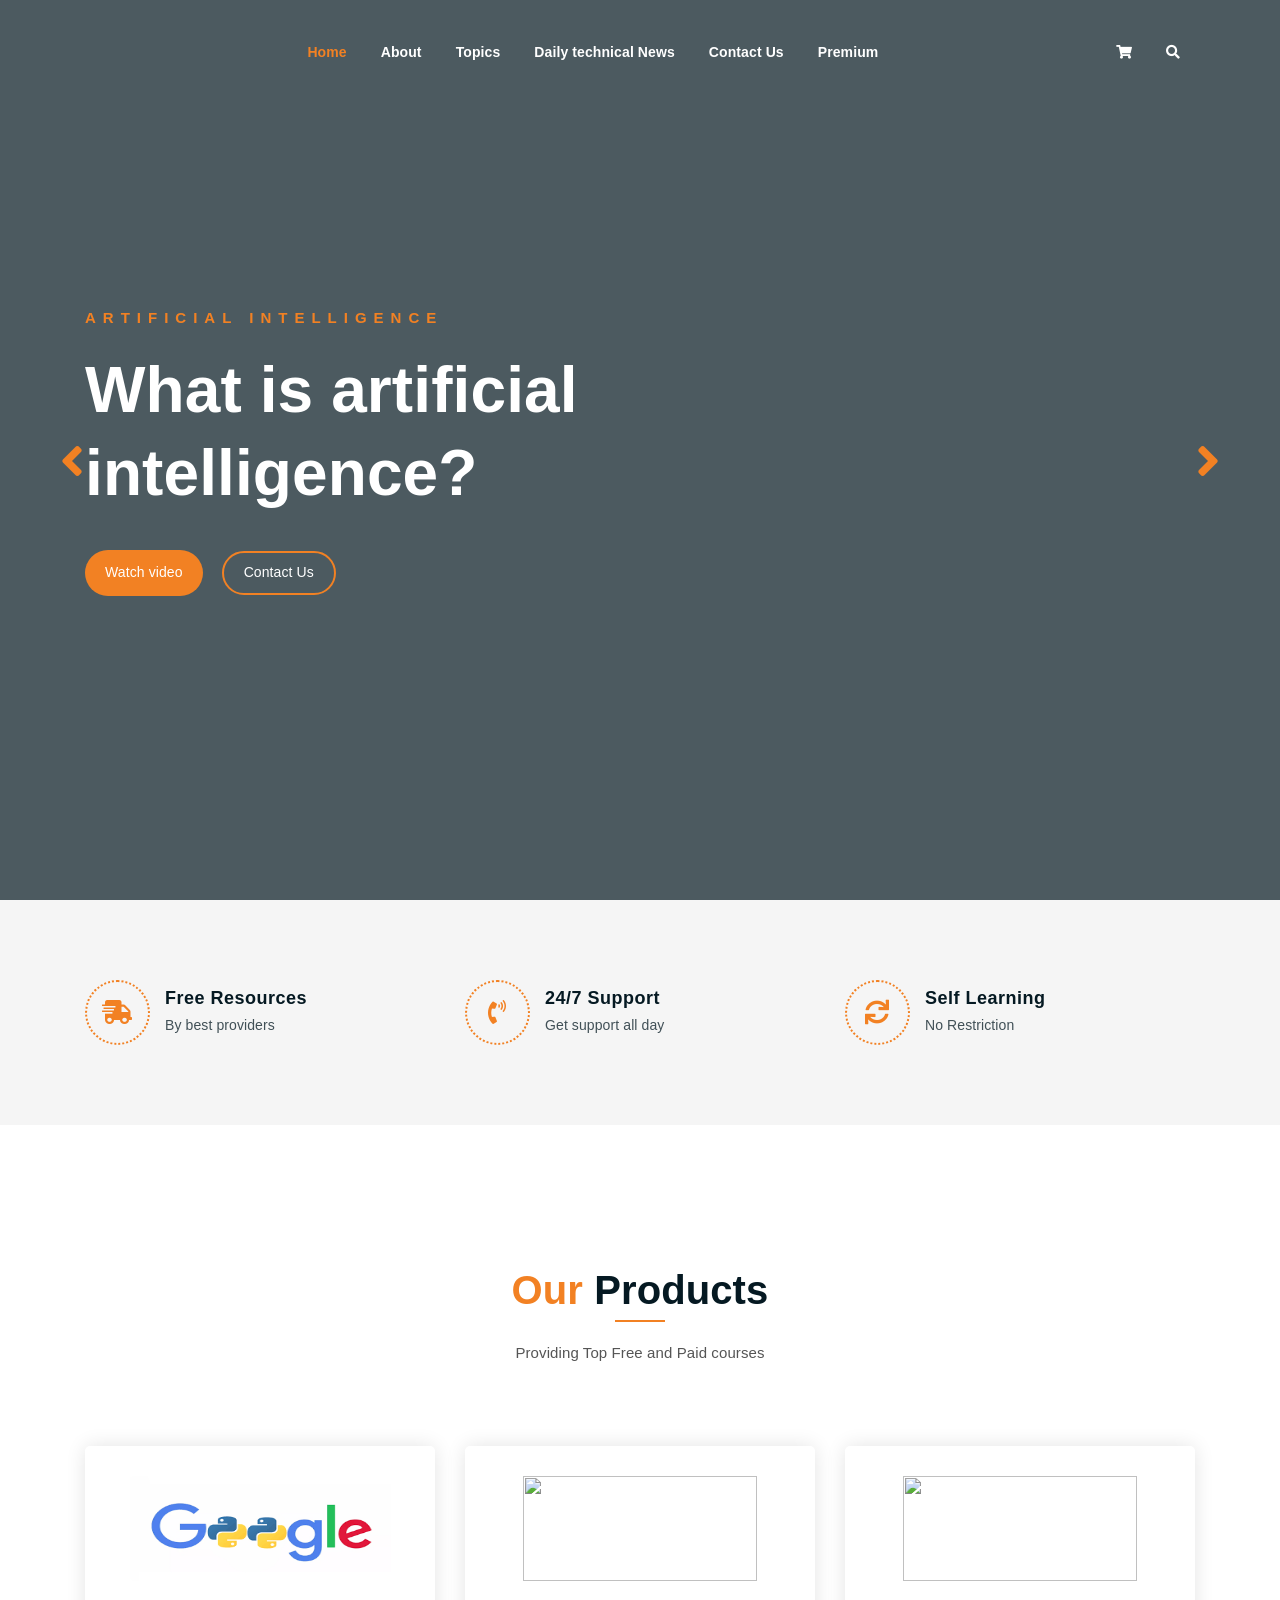
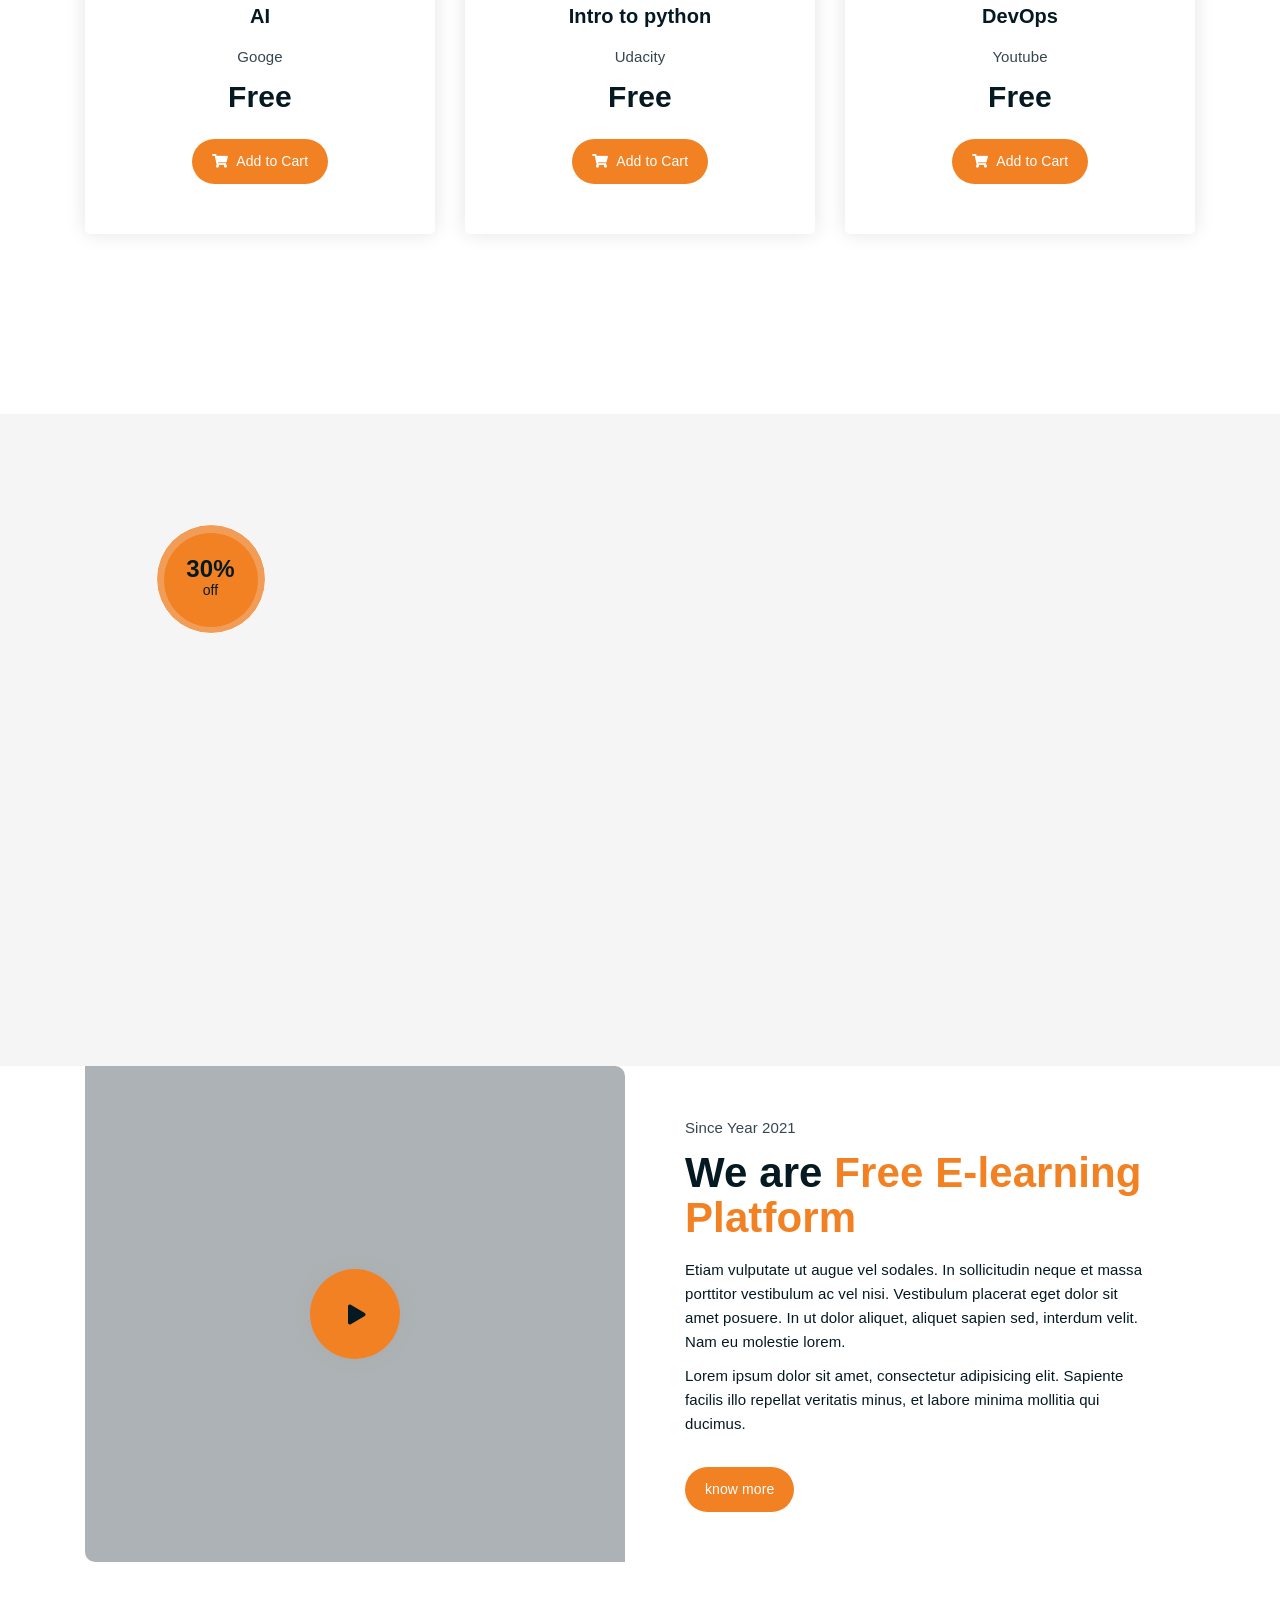
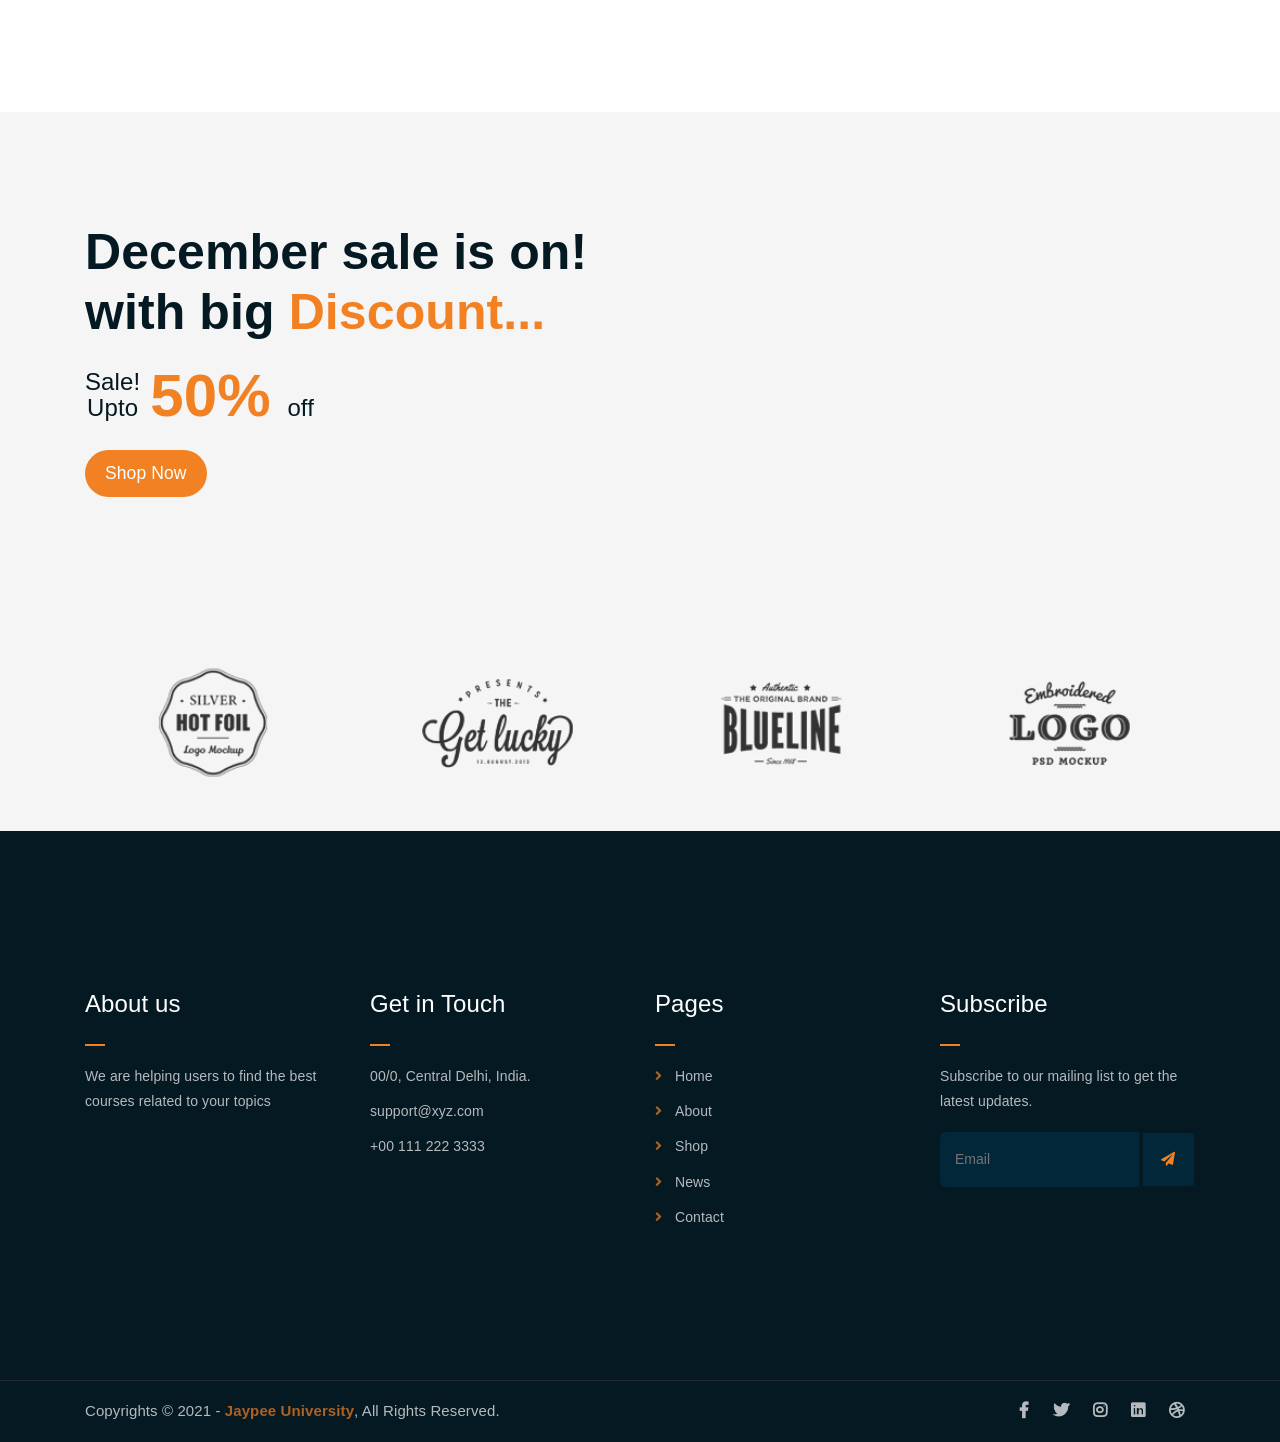
==== commit 3f1525c2: "Add files via upload" ====
--- a/index.html
+++ b/index.html
@@ -4,10 +4,10 @@
 	<meta charset="UTF-8">
 	<meta http-equiv="X-UA-Compatible" content="IE=edge">
 	<meta name="viewport" content="width=device-width, initial-scale=1">
-	<meta name="description" content="Responsive Bootstrap4 Shop Template, Created by Imran Hossain from https://imransdesign.com/">
+	<meta name="description" content="Open Source E-learing Platform">
 
 	<!-- title -->
-	<title>Open Source Library</title>
+	<title>E-learning</title>
 
 	<!-- favicon -->
 	<link rel="shortcut icon" type="image/png" href="assets/img/favicon.png">
@@ -197,8 +197,8 @@
 							<i class="fas fa-shipping-fast"></i>
 						</div>
 						<div class="content">
-							<h3>Free Shipping</h3>
-							<p>When order over $75</p>
+							<h3>Free Resources</h3>
+							<p>By best providers</p>
 						</div>
 					</div>
 				</div>
@@ -219,8 +219,8 @@
 							<i class="fas fa-sync"></i>
 						</div>
 						<div class="content">
-							<h3>Refund</h3>
-							<p>Get refund within 3 days!</p>
+							<h3>Self Learning</h3>
+							<p>No Restriction</p>
 						</div>
 					</div>
 				</div>
@@ -237,7 +237,7 @@
 				<div class="col-lg-8 offset-lg-2 text-center">
 					<div class="section-title">	
 						<h3><span class="orange-text">Our</span> Products</h3>
-						<p>Lorem ipsum dolor sit amet, consectetur adipisicing elit. Aliquid, fuga quas itaque eveniet beatae optio.</p>
+						<p>Providing Top Free and Paid courses</p>
 					</div>
 				</div>
 			</div>
@@ -246,31 +246,31 @@
 				<div class="col-lg-4 col-md-6 text-center">
 					<div class="single-product-item">
 						<div class="product-image">
-							<a href="single-product.html"><img src="assets/img/products/product-img-1.jpg" alt=""></a>
-						</div>
-						<h3>Strawberry</h3>
-						<p class="product-price"><span>Per Kg</span> 85$ </p>
-						<a href="cart.html" class="cart-btn"><i class="fas fa-shopping-cart"></i> Add to Cart</a>
+							<a href="https://cloud.google.com/training/machinelearning-ai" target="_blank"><img src="assets/img/products/google.png" alt="" height="105px"></a>
+						</div>
+						<h3>AI</h3>
+						<p class="product-price"><span>Googe</span> Free </p>
+						<a href="#" class="cart-btn"><i class="fas fa-shopping-cart"></i> Add to Cart</a>
 					</div>
 				</div>
 				<div class="col-lg-4 col-md-6 text-center">
 					<div class="single-product-item">
 						<div class="product-image">
-							<a href="single-product.html"><img src="assets/img/products/product-img-2.jpg" alt=""></a>
-						</div>
-						<h3>Berry</h3>
-						<p class="product-price"><span>Per Kg</span> 70$ </p>
-						<a href="cart.html" class="cart-btn"><i class="fas fa-shopping-cart"></i> Add to Cart</a>
-					</div>
-				</div>
-				<div class="col-lg-4 col-md-6 offset-md-3 offset-lg-0 text-center">
+							<a href="https://www.udacity.com/course/introduction-to-python--ud1110"><img src="https://cdn.freebiesupply.com/logos/thumbs/2x/udacity-2-logo.png" alt="" height="105px"></a>
+						</div>
+						<h3>Intro to python</h3>
+						<p class="product-price"><span>Udacity</span> Free </p>
+						<a href="#" class="cart-btn"><i class="fas fa-shopping-cart"></i> Add to Cart</a>
+					</div>
+				</div>
+				<div class="col-lg-4 col-md-6 text-center">
 					<div class="single-product-item">
 						<div class="product-image">
-							<a href="single-product.html"><img src="assets/img/products/product-img-3.jpg" alt=""></a>
-						</div>
-						<h3>Lemon</h3>
-						<p class="product-price"><span>Per Kg</span> 35$ </p>
-						<a href="cart.html" class="cart-btn"><i class="fas fa-shopping-cart"></i> Add to Cart</a>
+							<a href="https://www.youtube.com/watch?v=j5Zsa_eOXeY"><img src="https://cdn.mos.cms.futurecdn.net/8gzcr6RpGStvZFA2qRt4v6.jpg" alt="" height="105px"></a>
+						</div>
+						<h3>DevOps</h3>
+						<p class="product-price"><span>Youtube</span> Free </p>
+						<a href="#" class="cart-btn"><i class="fas fa-shopping-cart"></i> Add to Cart</a>
 					</div>
 				</div>
 			</div>
@@ -288,81 +288,18 @@
                     	<div class="price-box">
                         	<div class="inner-price">
                                 <span class="price">
-                                    <strong>30%</strong> <br> off per kg
+                                    <strong>30%</strong> <br> off
                                 </span>
                             </div>
                         </div>
                     	<img src="assets/img/a.jpg" alt="">
                     </div>
                 </div>
-                <!--Content Column-->
-                <div class="content-column col-lg-6">
-					<h3><span class="orange-text">Deal</span> of the month</h3>
-                    <h4>Hikan Strwaberry</h4>
-                    <div class="text">Quisquam minus maiores repudiandae nobis, minima saepe id, fugit ullam similique! Beatae, minima quisquam molestias facere ea. Perspiciatis unde omnis iste natus error sit voluptatem accusant</div>
-                    <!--Countdown Timer-->
-                    <div class="time-counter"><div class="time-countdown clearfix" data-countdown="2020/2/01"><div class="counter-column"><div class="inner"><span class="count">00</span>Days</div></div> <div class="counter-column"><div class="inner"><span class="count">00</span>Hours</div></div>  <div class="counter-column"><div class="inner"><span class="count">00</span>Mins</div></div>  <div class="counter-column"><div class="inner"><span class="count">00</span>Secs</div></div></div></div>
-                	<a href="cart.html" class="cart-btn mt-3"><i class="fas fa-shopping-cart"></i> Add to Cart</a>
-                </div>
             </div>
         </div>
     </section>
     <!-- end cart banner section -->
 
-	<!-- testimonail-section -->
-	<div class="testimonail-section mt-150 mb-150">
-		<div class="container">
-			<div class="row">
-				<div class="col-lg-10 offset-lg-1 text-center">
-					<div class="testimonial-sliders">
-						<div class="single-testimonial-slider">
-							<div class="client-avater">
-								<img src="assets/img/avaters/avatar1.png" alt="">
-							</div>
-							<div class="client-meta">
-								<h3>Saira Hakim <span>Local shop owner</span></h3>
-								<p class="testimonial-body">
-									" Sed ut perspiciatis unde omnis iste natus error veritatis et  quasi architecto beatae vitae dict eaque ipsa quae ab illo inventore Sed ut perspiciatis unde omnis iste natus error sit voluptatem accusantium "
-								</p>
-								<div class="last-icon">
-									<i class="fas fa-quote-right"></i>
-								</div>
-							</div>
-						</div>
-						<div class="single-testimonial-slider">
-							<div class="client-avater">
-								<img src="assets/img/avaters/avatar2.png" alt="">
-							</div>
-							<div class="client-meta">
-								<h3>David Niph <span>Local shop owner</span></h3>
-								<p class="testimonial-body">
-									" Sed ut perspiciatis unde omnis iste natus error veritatis et  quasi architecto beatae vitae dict eaque ipsa quae ab illo inventore Sed ut perspiciatis unde omnis iste natus error sit voluptatem accusantium "
-								</p>
-								<div class="last-icon">
-									<i class="fas fa-quote-right"></i>
-								</div>
-							</div>
-						</div>
-						<div class="single-testimonial-slider">
-							<div class="client-avater">
-								<img src="assets/img/avaters/avatar3.png" alt="">
-							</div>
-							<div class="client-meta">
-								<h3>Jacob Sikim <span>Local shop owner</span></h3>
-								<p class="testimonial-body">
-									" Sed ut perspiciatis unde omnis iste natus error veritatis et  quasi architecto beatae vitae dict eaque ipsa quae ab illo inventore Sed ut perspiciatis unde omnis iste natus error sit voluptatem accusantium "
-								</p>
-								<div class="last-icon">
-									<i class="fas fa-quote-right"></i>
-								</div>
-							</div>
-						</div>
-					</div>
-				</div>
-			</div>
-		</div>
-	</div>
-	<!-- end testimonail-section -->
 	
 	<!-- advertisement section -->
 	<div class="abt-section mb-150">
@@ -375,8 +312,8 @@
 				</div>
 				<div class="col-lg-6 col-md-12">
 					<div class="abt-text">
-						<p class="top-sub">Since Year 1999</p>
-						<h2>We are <span class="orange-text">Fruitkha</span></h2>
+						<p class="top-sub">Since Year 2021</p>
+						<h2>We are <span class="orange-text">Free E-learning Platform</span></h2>
 						<p>Etiam vulputate ut augue vel sodales. In sollicitudin neque et massa porttitor vestibulum ac vel nisi. Vestibulum placerat eget dolor sit amet posuere. In ut dolor aliquet, aliquet sapien sed, interdum velit. Nam eu molestie lorem.</p>
 						<p>Lorem ipsum dolor sit amet, consectetur adipisicing elit. Sapiente facilis illo repellat veritatis minus, et labore minima mollitia qui ducimus.</p>
 						<a href="about.html" class="boxed-btn mt-4">know more</a>
@@ -397,71 +334,6 @@
     </section>
 	<!-- end shop banner -->
 
-	<!-- latest news -->
-	<div class="latest-news pt-150 pb-150">
-		<div class="container">
-
-			<div class="row">
-				<div class="col-lg-8 offset-lg-2 text-center">
-					<div class="section-title">	
-						<h3><span class="orange-text">Our</span> News</h3>
-						<p>Lorem ipsum dolor sit amet, consectetur adipisicing elit. Aliquid, fuga quas itaque eveniet beatae optio.</p>
-					</div>
-				</div>
-			</div>
-
-			<div class="row">
-				<div class="col-lg-4 col-md-6">
-					<div class="single-latest-news">
-						<a href="single-news.html"><div class="latest-news-bg news-bg-1"></div></a>
-						<div class="news-text-box">
-							<h3><a href="single-news.html">You will vainly look for fruit on it in autumn.</a></h3>
-							<p class="blog-meta">
-								<span class="author"><i class="fas fa-user"></i> Admin</span>
-								<span class="date"><i class="fas fa-calendar"></i> 27 December, 2019</span>
-							</p>
-							<p class="excerpt">Vivamus lacus enim, pulvinar vel nulla sed, scelerisque rhoncus nisi. Praesent vitae mattis nunc, egestas viverra eros.</p>
-							<a href="single-news.html" class="read-more-btn">read more <i class="fas fa-angle-right"></i></a>
-						</div>
-					</div>
-				</div>
-				<div class="col-lg-4 col-md-6">
-					<div class="single-latest-news">
-						<a href="single-news.html"><div class="latest-news-bg news-bg-2"></div></a>
-						<div class="news-text-box">
-							<h3><a href="single-news.html">A man's worth has its season, like tomato.</a></h3>
-							<p class="blog-meta">
-								<span class="author"><i class="fas fa-user"></i> Admin</span>
-								<span class="date"><i class="fas fa-calendar"></i> 27 December, 2019</span>
-							</p>
-							<p class="excerpt">Vivamus lacus enim, pulvinar vel nulla sed, scelerisque rhoncus nisi. Praesent vitae mattis nunc, egestas viverra eros.</p>
-							<a href="single-news.html" class="read-more-btn">read more <i class="fas fa-angle-right"></i></a>
-						</div>
-					</div>
-				</div>
-				<div class="col-lg-4 col-md-6 offset-md-3 offset-lg-0">
-					<div class="single-latest-news">
-						<a href="single-news.html"><div class="latest-news-bg news-bg-3"></div></a>
-						<div class="news-text-box">
-							<h3><a href="single-news.html">Good thoughts bear good fresh juicy fruit.</a></h3>
-							<p class="blog-meta">
-								<span class="author"><i class="fas fa-user"></i> Admin</span>
-								<span class="date"><i class="fas fa-calendar"></i> 27 December, 2019</span>
-							</p>
-							<p class="excerpt">Vivamus lacus enim, pulvinar vel nulla sed, scelerisque rhoncus nisi. Praesent vitae mattis nunc, egestas viverra eros.</p>
-							<a href="single-news.html" class="read-more-btn">read more <i class="fas fa-angle-right"></i></a>
-						</div>
-					</div>
-				</div>
-			</div>
-			<div class="row">
-				<div class="col-lg-12 text-center">
-					<a href="news.html" class="boxed-btn">More News</a>
-				</div>
-			</div>
-		</div>
-	</div>
-	<!-- end latest news -->
 
 	<!-- logo carousel -->
 	<div class="logo-carousel-section">
@@ -491,76 +363,75 @@
 	</div>
 	<!-- end logo carousel -->
 
-	<!-- footer -->
-	<div class="footer-area">
-		<div class="container">
-			<div class="row">
-				<div class="col-lg-3 col-md-6">
-					<div class="footer-box about-widget">
-						<h2 class="widget-title">About us</h2>
-						<p>Ut enim ad minim veniam perspiciatis unde omnis iste natus error sit voluptatem accusantium doloremque laudantium, totam rem aperiam, eaque ipsa quae.</p>
-					</div>
-				</div>
-				<div class="col-lg-3 col-md-6">
-					<div class="footer-box get-in-touch">
-						<h2 class="widget-title">Get in Touch</h2>
-						<ul>
-							<li>34/8, East Hukupara, Gifirtok, Sadan.</li>
-							<li>support@fruitkha.com</li>
-							<li>+00 111 222 3333</li>
-						</ul>
-					</div>
-				</div>
-				<div class="col-lg-3 col-md-6">
-					<div class="footer-box pages">
-						<h2 class="widget-title">Pages</h2>
-						<ul>
-							<li><a href="index.html">Home</a></li>
-							<li><a href="about.html">About</a></li>
-							<li><a href="services.html">Shop</a></li>
-							<li><a href="news.html">News</a></li>
-							<li><a href="contact.html">Contact</a></li>
-						</ul>
-					</div>
-				</div>
-				<div class="col-lg-3 col-md-6">
-					<div class="footer-box subscribe">
-						<h2 class="widget-title">Subscribe</h2>
-						<p>Subscribe to our mailing list to get the latest updates.</p>
-						<form action="index.html">
-							<input type="email" placeholder="Email">
-							<button type="submit"><i class="fas fa-paper-plane"></i></button>
-						</form>
-					</div>
-				</div>
-			</div>
-		</div>
-	</div>
-	<!-- end footer -->
-	
-	<!-- copyright -->
-	<div class="copyright">
-		<div class="container">
-			<div class="row">
-				<div class="col-lg-6 col-md-12">
-					<p>Copyrights &copy; 2019 - <a href="https://imransdesign.com/">Imran Hossain</a>,  All Rights Reserved.</p>
-				</div>
-				<div class="col-lg-6 text-right col-md-12">
-					<div class="social-icons">
-						<ul>
-							<li><a href="#" target="_blank"><i class="fab fa-facebook-f"></i></a></li>
-							<li><a href="#" target="_blank"><i class="fab fa-twitter"></i></a></li>
-							<li><a href="#" target="_blank"><i class="fab fa-instagram"></i></a></li>
-							<li><a href="#" target="_blank"><i class="fab fa-linkedin"></i></a></li>
-							<li><a href="#" target="_blank"><i class="fab fa-dribbble"></i></a></li>
-						</ul>
-					</div>
-				</div>
-			</div>
-		</div>
-	</div>
-	<!-- end copyright -->
-	
+		<!-- footer -->
+		<div class="footer-area">
+			<div class="container">
+				<div class="row">
+					<div class="col-lg-3 col-md-6">
+						<div class="footer-box about-widget">
+							<h2 class="widget-title">About us</h2>
+							<p>We are helping users to find the best courses related to your topics</p>
+						</div>
+					</div>
+					<div class="col-lg-3 col-md-6">
+						<div class="footer-box get-in-touch">
+							<h2 class="widget-title">Get in Touch</h2>
+							<ul>
+								<li>00/0, Central Delhi, India.</li>
+								<li>support@xyz.com</li>
+								<li>+00 111 222 3333</li>
+							</ul>
+						</div>
+					</div>
+					<div class="col-lg-3 col-md-6">
+						<div class="footer-box pages">
+							<h2 class="widget-title">Pages</h2>
+							<ul>
+								<li><a href="index.html">Home</a></li>
+								<li><a href="about.html">About</a></li>
+								<li><a href="services.html">Shop</a></li>
+								<li><a href="news.html">News</a></li>
+								<li><a href="contact.html">Contact</a></li>
+							</ul>
+						</div>
+					</div>
+					<div class="col-lg-3 col-md-6">
+						<div class="footer-box subscribe">
+							<h2 class="widget-title">Subscribe</h2>
+							<p>Subscribe to our mailing list to get the latest updates.</p>
+							<form action="index.html">
+								<input type="email" placeholder="Email">
+								<button type="submit"><i class="fas fa-paper-plane"></i></button>
+							</form>
+						</div>
+					</div>
+				</div>
+			</div>
+		</div>
+		<!-- end footer -->
+		
+		<!-- copyright -->
+		<div class="copyright">
+			<div class="container">
+				<div class="row">
+					<div class="col-lg-6 col-md-12">
+						<p>Copyrights &copy; 2021 - <a href="https://imransdesign.com/">Jaypee University</a>,  All Rights Reserved.</p>
+					</div>
+					<div class="col-lg-6 text-right col-md-12">
+						<div class="social-icons">
+							<ul>
+								<li><a href="#" target="_blank"><i class="fab fa-facebook-f"></i></a></li>
+								<li><a href="#" target="_blank"><i class="fab fa-twitter"></i></a></li>
+								<li><a href="#" target="_blank"><i class="fab fa-instagram"></i></a></li>
+								<li><a href="#" target="_blank"><i class="fab fa-linkedin"></i></a></li>
+								<li><a href="#" target="_blank"><i class="fab fa-dribbble"></i></a></li>
+							</ul>
+						</div>
+					</div>
+				</div>
+			</div>
+		</div>
+		<!-- end copyright -->
 	<!-- jquery -->
 	<script src="assets/js/jquery-1.11.3.min.js"></script>
 	<!-- bootstrap -->
@@ -583,4 +454,4 @@
 	<script src="assets/js/main.js"></script>
 
 </body>
-</html>
+</html>
